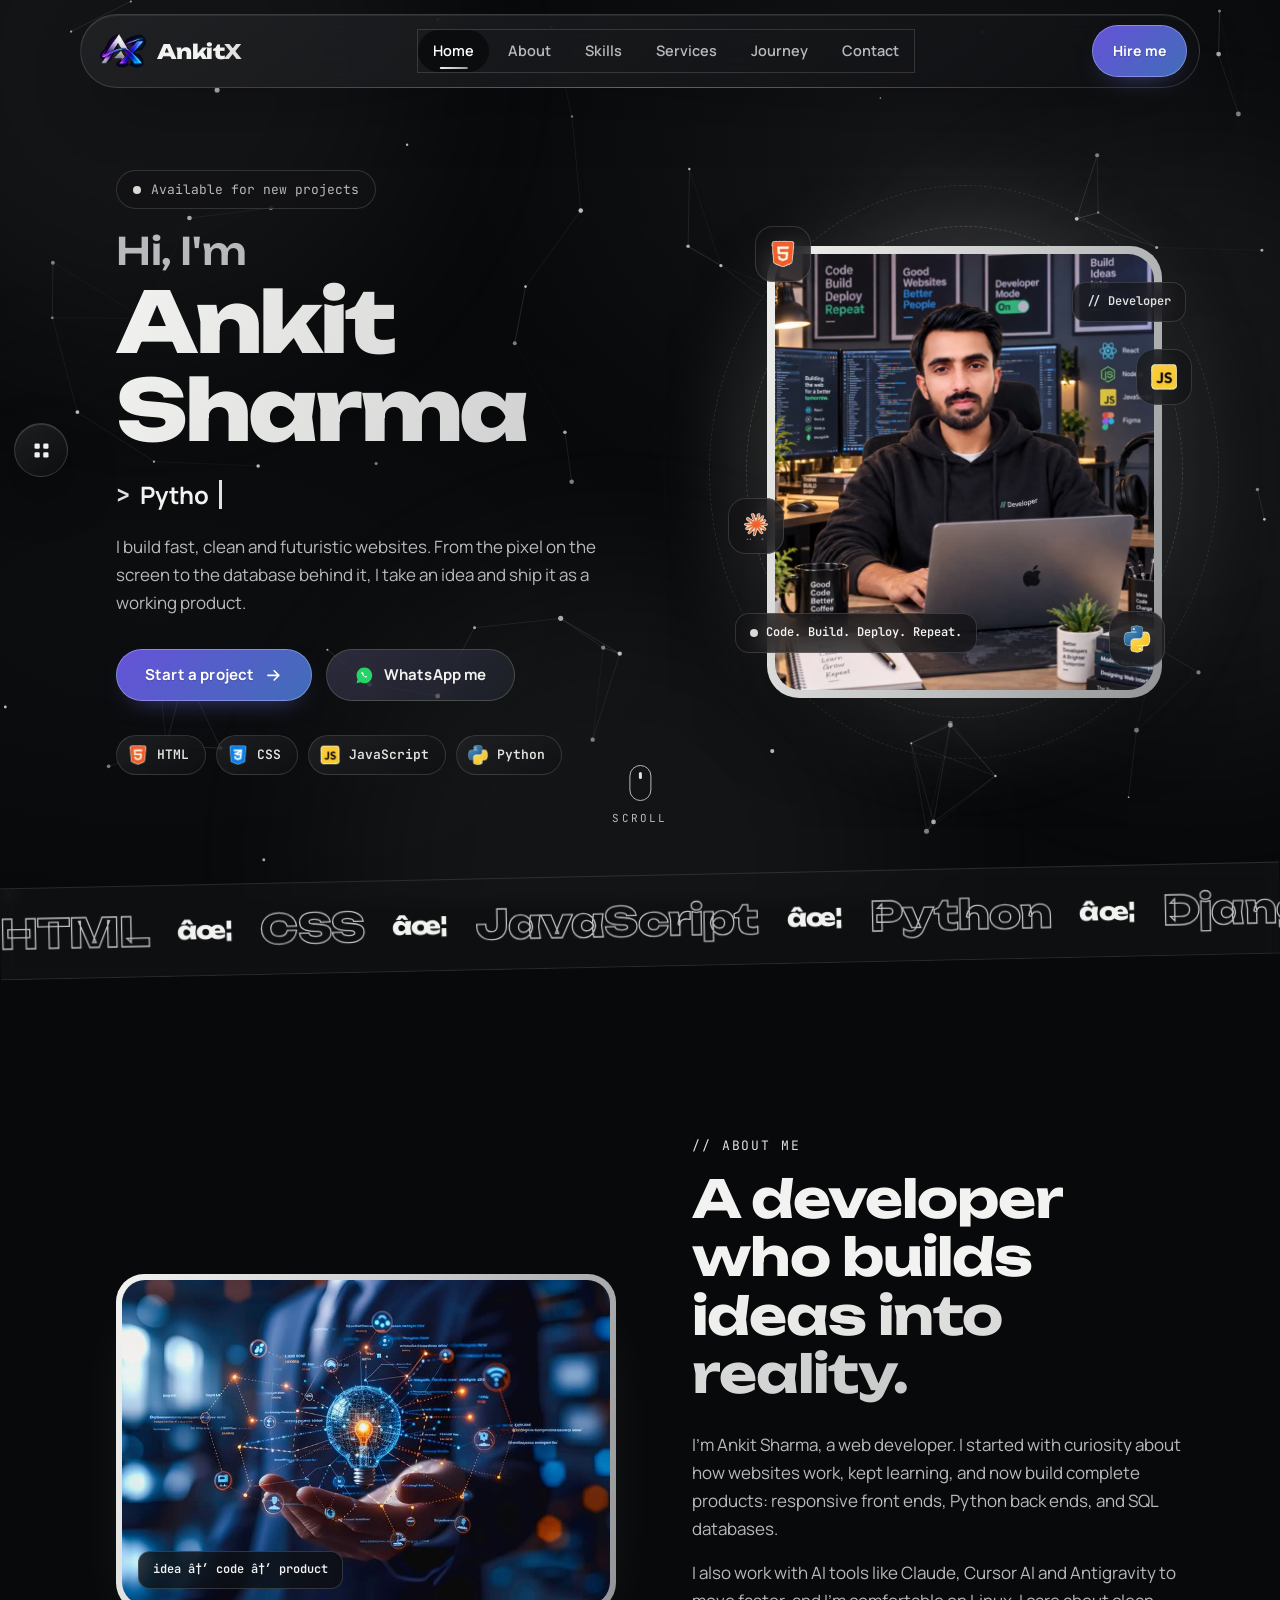
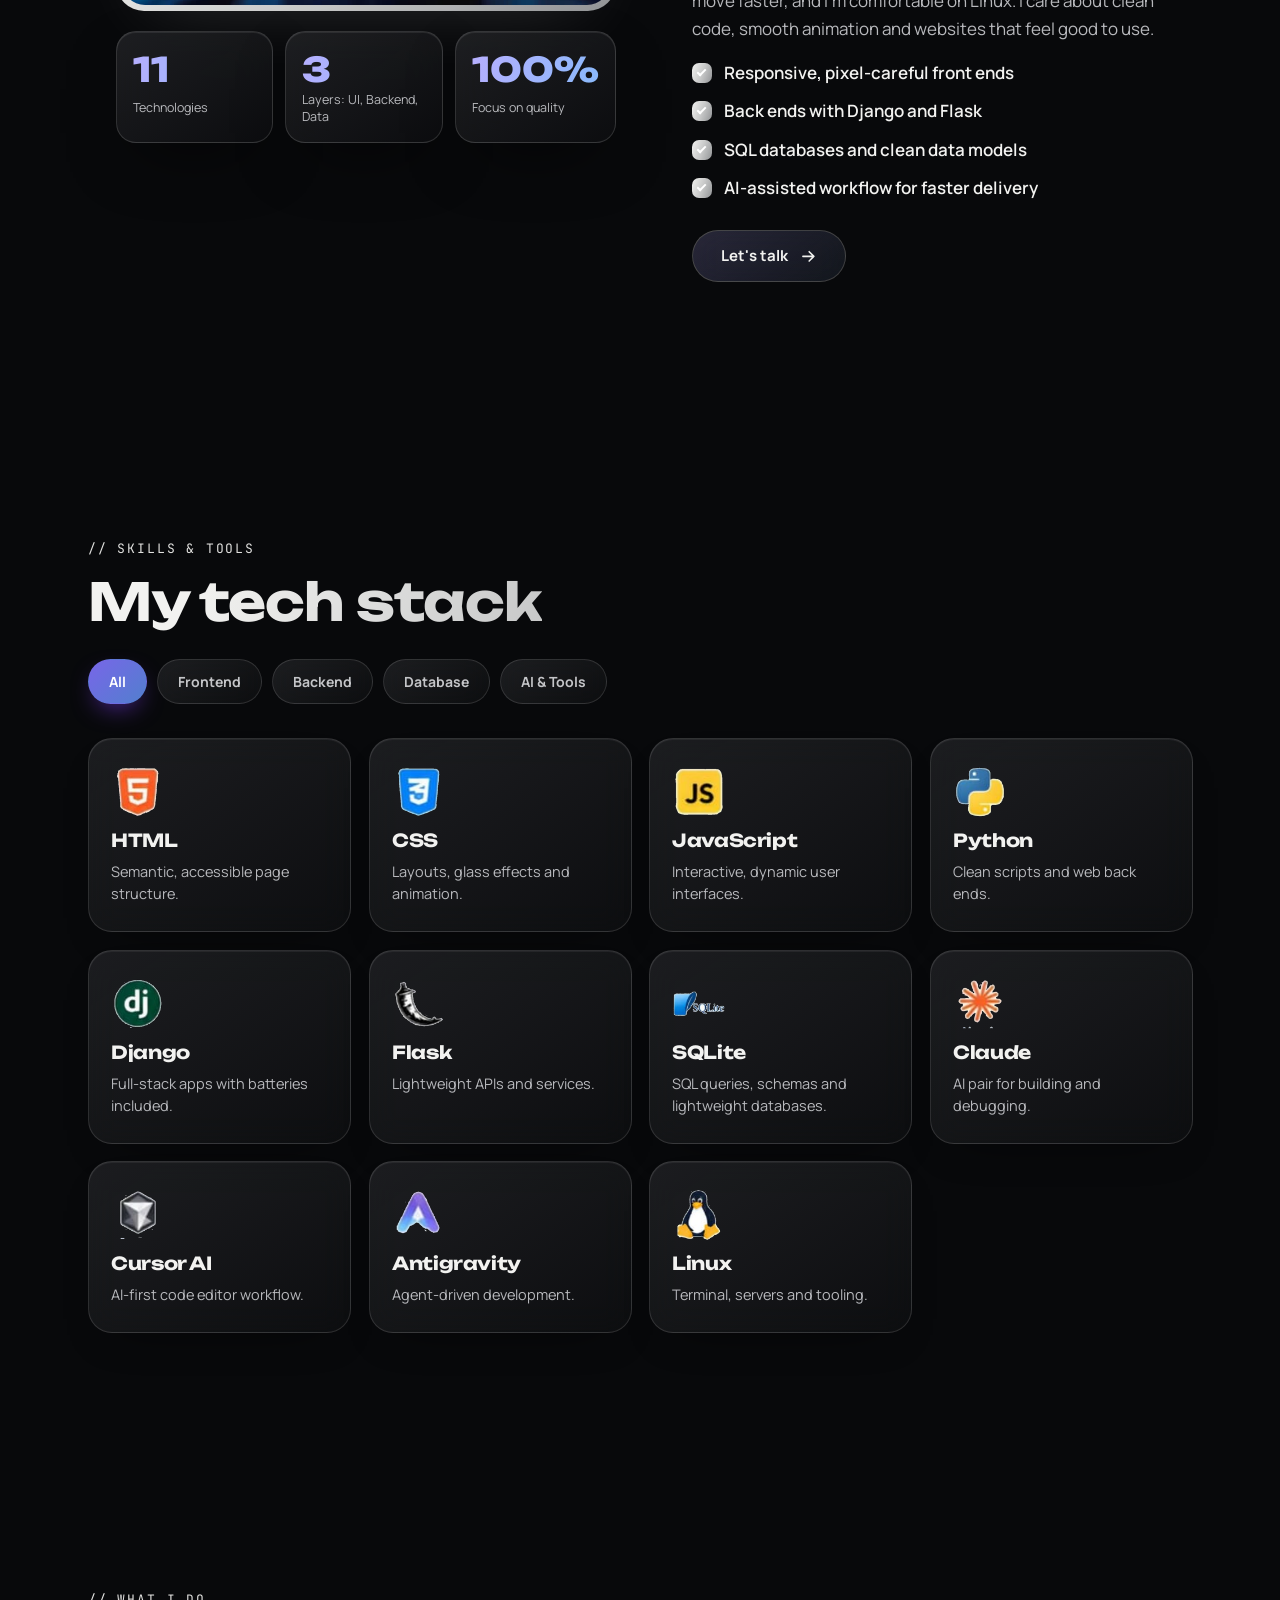
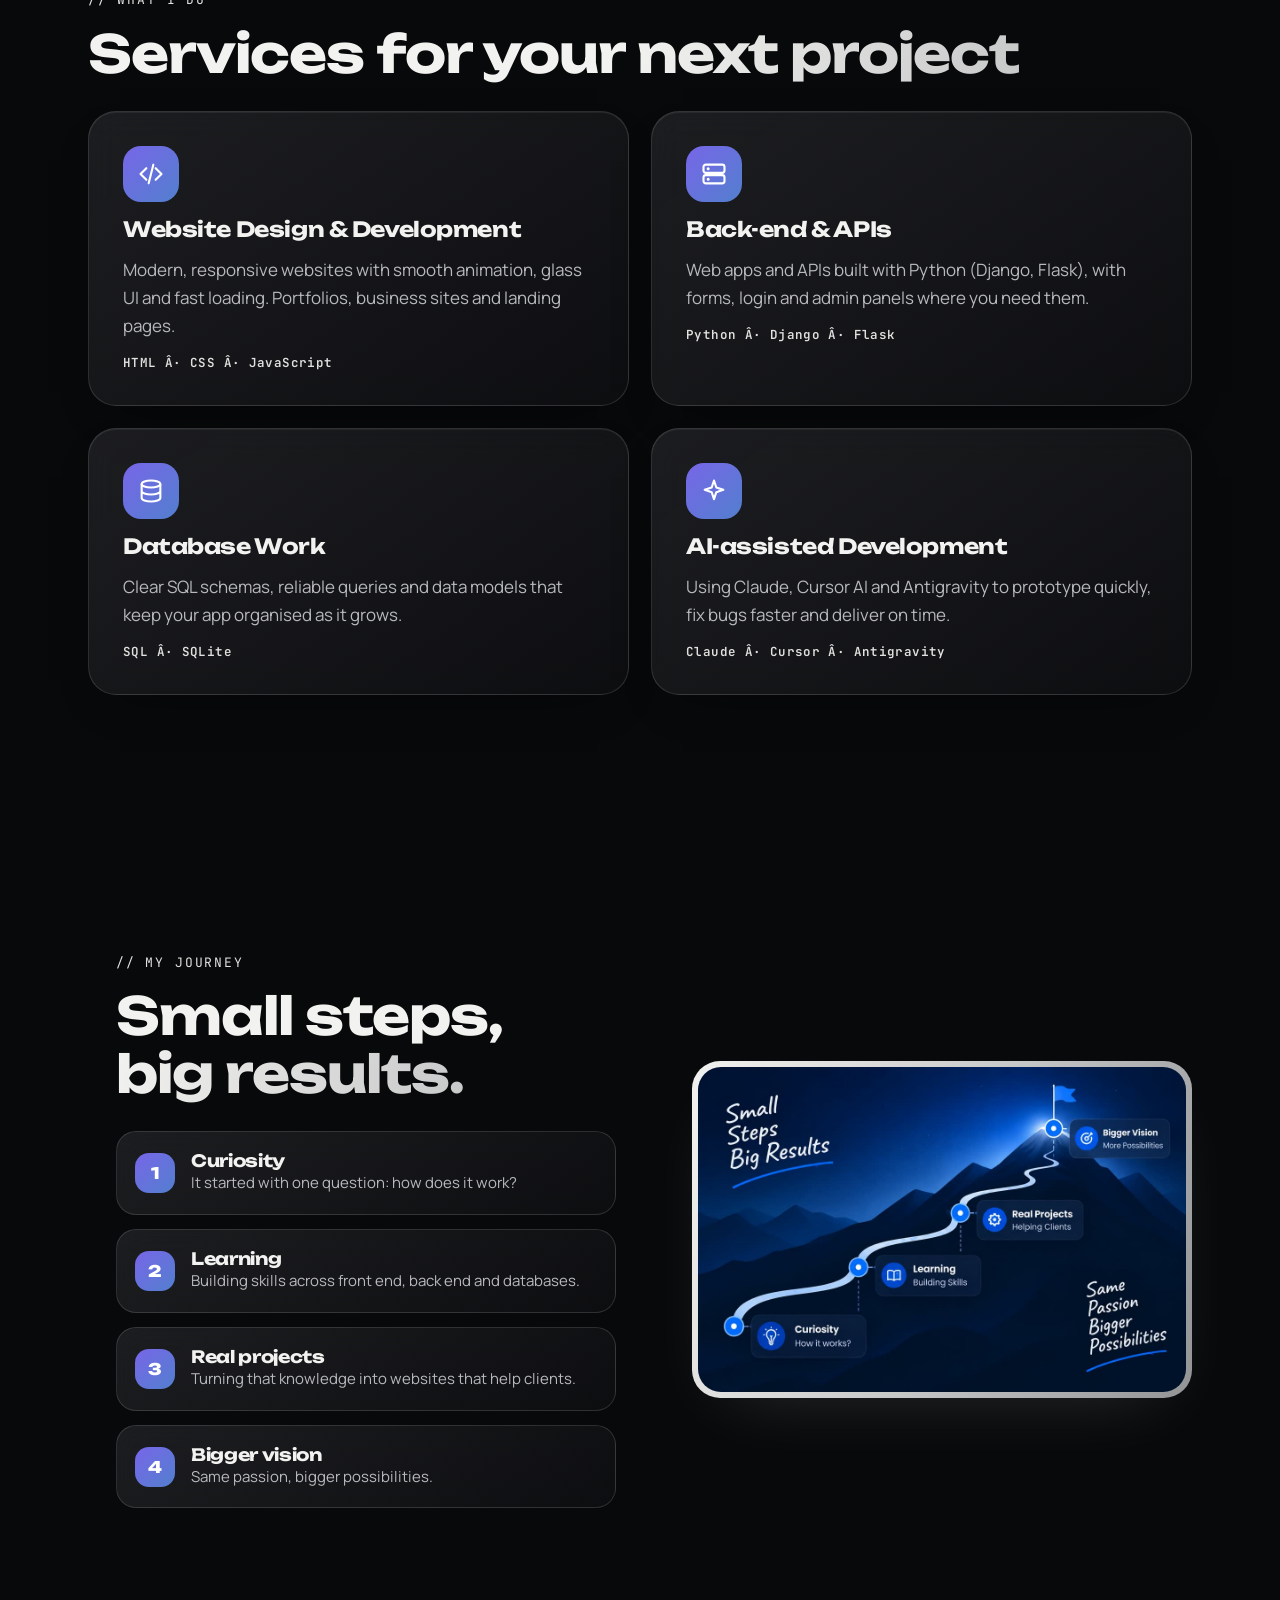
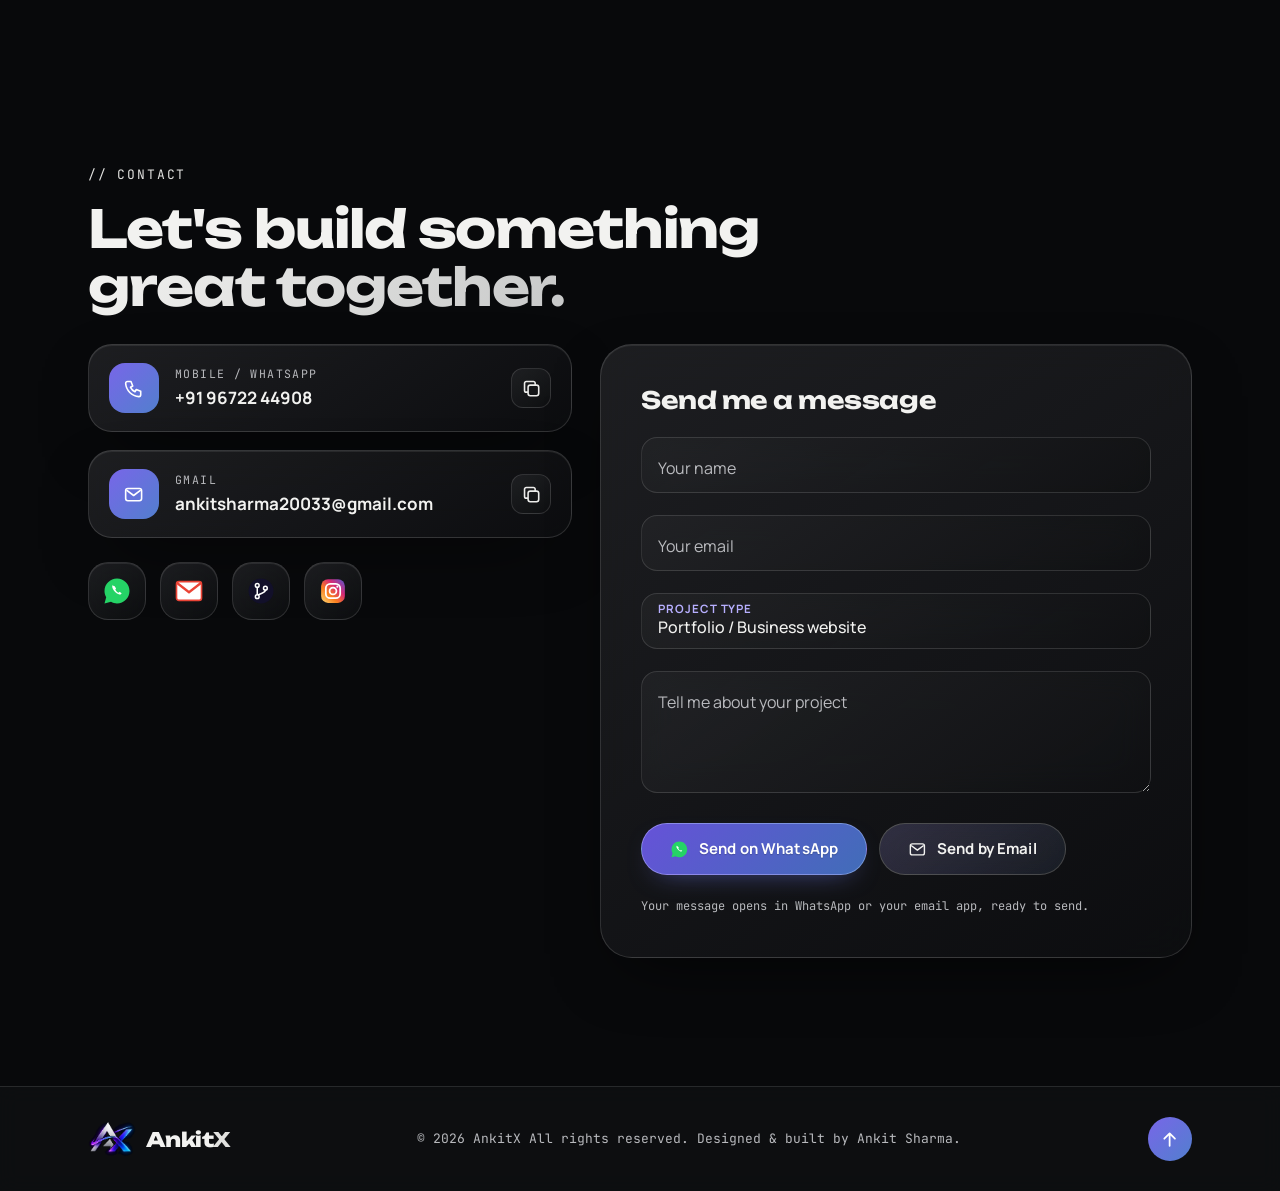
==== index.html @ 0c590779 "Add files via upload" ====
<!DOCTYPE html>
<html lang="en">
<head>
<meta charset="UTF-8">
<meta name="viewport" content="width=device-width, initial-scale=1">
<title>AnkitX</title>
<meta name="description" content="AnkitX is the portfolio of Ankit Sharma, a web developer working with HTML, CSS, JavaScript, Python, Django, Flask and SQL.">
<meta name="theme-color" content="#08090b">
<link rel="icon" type="image/png" href="assets/favicon.png">
<link rel="apple-touch-icon" href="assets/favicon.png">
<link rel="preconnect" href="https://fonts.googleapis.com">
<link rel="preconnect" href="https://fonts.gstatic.com" crossorigin>
<link href="https://fonts.googleapis.com/css2?family=Unbounded:wght@500;700;800&family=Manrope:wght@400;500;600;700&family=JetBrains+Mono:wght@400;600&display=swap" rel="stylesheet">
<link rel="stylesheet" href="style.css">
</head>
<body>

<div class="page-loader" id="pageLoader" role="status" aria-live="polite" aria-label="Loading AnkitX portfolio">
  <span class="loader-mark">AX</span>
  <span class="loader-spinner" aria-hidden="true"></span>
  <span class="loader-label mono">Preparing your experience</span>
</div>

<!-- ============ ICON SPRITE (all icons are local, no internet needed) ============ -->
<svg width="0" height="0" style="position:absolute" aria-hidden="true">
  <defs>
    <linearGradient id="gFlask" x1="0" y1="0" x2="1" y2="1"><stop offset="0" stop-color="#7c3aed"/><stop offset="1" stop-color="#00e0ff"/></linearGradient>
    <linearGradient id="gAnti" x1="0" y1="1" x2="1" y2="0"><stop offset="0" stop-color="#4285f4"/><stop offset=".5" stop-color="#a855f7"/><stop offset="1" stop-color="#ff2bd6"/></linearGradient>
    <linearGradient id="gInsta" x1="0" y1="1" x2="1" y2="0"><stop offset="0" stop-color="#feda75"/><stop offset=".35" stop-color="#fa7e1e"/><stop offset=".65" stop-color="#d62976"/><stop offset="1" stop-color="#4f5bd5"/></linearGradient>
  </defs>

  <symbol id="i-html" viewBox="0 0 48 48"><image href="assets/icons/html.png" width="48" height="48" preserveAspectRatio="xMidYMid meet"/></symbol>
  <symbol id="i-css" viewBox="0 0 48 48"><image href="assets/icons/css.png" width="48" height="48" preserveAspectRatio="xMidYMid meet"/></symbol>
  <symbol id="i-js" viewBox="0 0 48 48"><image href="assets/icons/js.png" width="48" height="48" preserveAspectRatio="xMidYMid meet"/></symbol>
  <symbol id="i-python" viewBox="0 0 48 48"><image href="assets/icons/python.png" width="48" height="48" preserveAspectRatio="xMidYMid meet"/></symbol>
  <symbol id="i-django" viewBox="0 0 48 48"><image href="assets/icons/django.png" width="48" height="48" preserveAspectRatio="xMidYMid meet"/></symbol>
  <symbol id="i-flask" viewBox="0 0 48 48"><image href="assets/icons/flask.png" width="48" height="48" preserveAspectRatio="xMidYMid meet"/></symbol>
  <symbol id="i-sql" viewBox="0 0 48 48"><image href="assets/icons/sqlite.png" width="48" height="48" preserveAspectRatio="xMidYMid meet"/></symbol>
  <symbol id="i-claude" viewBox="0 0 48 48"><image href="assets/icons/claude.png" width="48" height="48" preserveAspectRatio="xMidYMid meet"/></symbol>
  <symbol id="i-cursor" viewBox="0 0 48 48"><image href="assets/icons/cursor.png" width="48" height="48" preserveAspectRatio="xMidYMid meet"/></symbol>
  <symbol id="i-antigravity" viewBox="0 0 48 48"><image href="assets/icons/antigravity.png" width="48" height="48" preserveAspectRatio="xMidYMid meet"/></symbol>
  <symbol id="i-linux" viewBox="0 0 48 48"><image href="assets/icons/linux.png" width="48" height="48" preserveAspectRatio="xMidYMid meet"/></symbol>

  <symbol id="s-whatsapp" viewBox="0 0 48 48"><path d="M24 4C12.900 4 4 12.900 4 24c0 3.600 1 7 2.700 9.900L4 44l10.400-2.700C17.200 43 20.500 44 24 44c11.100 0 20-8.900 20-20S35.100 4 24 4z" fill="#25d366"/><path d="M17.500 14c-1.200 1.200-1.800 3.200 0 6.600 2 3.600 5.500 7.200 9.300 8.700 2.400.9 4-.1 4.600-1.700l-3.300-2.200-1.600 1.200c-2.200-.9-4.300-3-5.200-5.100l1.200-1.600-2.200-3.400c-.8-.8-1.900-1.100-2.800-.5z" fill="#fff"/></symbol>
  <symbol id="s-gmail" viewBox="0 0 48 48"><rect x="4" y="9" width="40" height="30" rx="4" fill="#fff" stroke="#ea4335" stroke-width="2.600"/><path d="M6 12l18 14 18-14" fill="none" stroke="#ea4335" stroke-width="3.600" stroke-linejoin="round" stroke-linecap="round"/></symbol>
  <symbol id="s-github" viewBox="0 0 48 48"><circle cx="24" cy="24" r="20" fill="#12102a"/><circle cx="18" cy="15" r="3" fill="none" stroke="#fff" stroke-width="2.400"/><circle cx="18" cy="33" r="3" fill="none" stroke="#fff" stroke-width="2.400"/><circle cx="31" cy="19.500" r="3" fill="none" stroke="#fff" stroke-width="2.400"/><path d="M18 18v12M31 22.500c0 5-6 4-12 8" fill="none" stroke="#fff" stroke-width="2.400"/></symbol>
  <symbol id="s-instagram" viewBox="0 0 48 48"><rect x="5" y="5" width="38" height="38" rx="11" fill="url(#gInsta)"/><rect x="12.500" y="12.500" width="23" height="23" rx="7" fill="none" stroke="#fff" stroke-width="2.800"/><circle cx="24" cy="24" r="5.500" fill="none" stroke="#fff" stroke-width="2.800"/><circle cx="31" cy="17" r="1.700" fill="#fff"/></symbol>

  <symbol id="u-arrow" viewBox="0 0 24 24"><path d="M5 12h14M13 6l6 6-6 6" fill="none" stroke="currentColor" stroke-width="2" stroke-linecap="round" stroke-linejoin="round"/></symbol>
  <symbol id="u-phone" viewBox="0 0 24 24"><path d="M5 4h4l2 5-2.500 1.500a11 11 0 005 5L15 13l5 2v4a2 2 0 01-2 2A16 16 0 013 6a2 2 0 012-2z" fill="none" stroke="currentColor" stroke-width="1.800" stroke-linejoin="round"/></symbol>
  <symbol id="u-mail" viewBox="0 0 24 24"><rect x="3" y="5" width="18" height="14" rx="2.500" fill="none" stroke="currentColor" stroke-width="1.800"/><path d="M4 7l8 6 8-6" fill="none" stroke="currentColor" stroke-width="1.800" stroke-linejoin="round"/></symbol>
  <symbol id="u-copy" viewBox="0 0 24 24"><rect x="8" y="8" width="12" height="12" rx="2.500" fill="none" stroke="currentColor" stroke-width="1.800"/><path d="M16 8V6a2 2 0 00-2-2H6a2 2 0 00-2 2v8a2 2 0 002 2h2" fill="none" stroke="currentColor" stroke-width="1.800"/></symbol>
  <symbol id="u-code" viewBox="0 0 24 24"><path d="M8 7l-5 5 5 5M16 7l5 5-5 5M14 4l-4 16" fill="none" stroke="currentColor" stroke-width="1.800" stroke-linecap="round" stroke-linejoin="round"/></symbol>
  <symbol id="u-server" viewBox="0 0 24 24"><rect x="3" y="4" width="18" height="7" rx="2" fill="none" stroke="currentColor" stroke-width="1.800"/><rect x="3" y="13" width="18" height="7" rx="2" fill="none" stroke="currentColor" stroke-width="1.800"/><path d="M7 7.500h.01M7 16.500h.01" stroke="currentColor" stroke-width="2.600" stroke-linecap="round"/></symbol>
  <symbol id="u-db" viewBox="0 0 24 24"><ellipse cx="12" cy="6" rx="8" ry="3" fill="none" stroke="currentColor" stroke-width="1.800"/><path d="M4 6v12c0 1.700 3.600 3 8 3s8-1.300 8-3V6M4 12c0 1.700 3.600 3 8 3s8-1.300 8-3" fill="none" stroke="currentColor" stroke-width="1.800"/></symbol>
  <symbol id="u-spark" viewBox="0 0 24 24"><path d="M12 3l2 6 6 2-6 2-2 6-2-6-6-2 6-2z" fill="none" stroke="currentColor" stroke-width="1.800" stroke-linejoin="round"/></symbol>
  <symbol id="u-pin" viewBox="0 0 24 24"><path d="M12 21s7-6 7-11a7 7 0 10-14 0c0 5 7 11 7 11z" fill="none" stroke="currentColor" stroke-width="1.800"/><circle cx="12" cy="10" r="2.500" fill="none" stroke="currentColor" stroke-width="1.800"/></symbol>
  <symbol id="u-apps" viewBox="0 0 24 24"><rect x="4" y="4" width="6" height="6" rx="1.5" fill="currentColor"/><rect x="14" y="4" width="6" height="6" rx="1.5" fill="currentColor"/><rect x="4" y="14" width="6" height="6" rx="1.5" fill="currentColor"/><rect x="14" y="14" width="6" height="6" rx="1.5" fill="currentColor"/></symbol>
  <symbol id="u-up" viewBox="0 0 24 24"><path d="M12 19V5M6 11l6-6 6 6" fill="none" stroke="currentColor" stroke-width="2" stroke-linecap="round" stroke-linejoin="round"/></symbol>
</svg>

<!-- ============ BACKGROUND + CURSOR ============ -->
<canvas id="bg" aria-hidden="true"></canvas>
<div class="aurora" aria-hidden="true"><i></i><i></i><i></i></div>
<canvas id="trail" aria-hidden="true"></canvas>
<div class="cursor-dot" id="cDot"></div>
<div class="cursor-ring" id="cRing"><span id="cLabel"></span></div>
<div class="progress" id="progress"></div>

<!-- ============ NAVBAR (glass) ============ -->
<header class="nav-wrap">
  <nav class="nav glass" id="nav">
    <a href="#home" class="logo" data-cursor="Home">
      <span class="logo-mark"><img src="assets/ankitx-logo.png" alt=""></span>
      <span class="logo-text">Ankit<b>X</b></span>
    </a>
    <ul class="nav-links" id="navLinks">
      <li><a href="#home" data-scramble>Home</a></li>
      <li><a href="#about" data-scramble>About</a></li>
      <li><a href="#skills" data-scramble>Skills</a></li>
      <li><a href="#services" data-scramble>Services</a></li>
      <li><a href="#journey" data-scramble>Journey</a></li>
      <li><a href="#contact" data-scramble>Contact</a></li>
    </ul>
    <div class="nav-actions">
      <a href="#contact" class="btn btn-small btn-primary nav-cta"><span>Hire me</span></a>
      <button class="burger" id="burger" aria-label="Open menu"><i></i><i></i></button>
    </div>
  </nav>
</header>

<!-- ============ SOCIAL DOCK ============ -->
<aside class="dock" aria-label="Social links">
  <button class="dock-trigger" id="dockTrigger" type="button" aria-label="Open social links" aria-expanded="false" aria-controls="dockLinks" data-cursor="Social links"><svg class="ico"><use href="#u-apps"/></svg></button>
  <nav class="dock-links" id="dockLinks" aria-label="Social profiles">
    <a href="https://wa.me/919672244908" target="_blank" rel="noopener" aria-label="WhatsApp" data-cursor="WhatsApp"><svg class="ico"><use href="#s-whatsapp"/></svg></a>
    <a href="mailto:ankitsharma20033@gmail.com" aria-label="Gmail" data-cursor="Gmail"><svg class="ico"><use href="#s-gmail"/></svg></a>
    <a href="https://github.com/ankitsharma20033-code" target="_blank" rel="noopener" aria-label="GitHub" data-cursor="GitHub"><svg class="ico"><use href="#s-github"/></svg></a>
    <a href="https://www.instagram.com/theankitsharma1/" target="_blank" rel="noopener" aria-label="Instagram" data-cursor="Instagram"><svg class="ico"><use href="#s-instagram"/></svg></a>
  </nav>
  <span class="dock-line"></span>
</aside>

<main>
<!-- ============ HERO ============ -->
<section class="hero" id="home">
  <div class="wrap hero-grid">
    <div class="hero-copy">
      <p class="eyebrow mono reveal"><i class="pulse"></i> Available for new projects</p>
      <h1 class="hero-title reveal">
        <span class="line">Hi, I'm</span>
        <span class="line grad" data-glitch="Ankit Sharma">Ankit Sharma</span>
      </h1>
      <p class="hero-role reveal"><span class="mono">&gt;</span> <span id="typed"></span><span class="caret"></span></p>
      <p class="hero-text reveal">I build fast, clean and futuristic websites. From the pixel on the screen to the database behind it, I take an idea and ship it as a working product.</p>
      <div class="hero-cta reveal">
        <a href="#contact" class="btn btn-primary"><span>Start a project</span><svg class="ico"><use href="#u-arrow"/></svg></a>
        <a href="https://wa.me/919672244908" target="_blank" rel="noopener" class="btn btn-ghost"><svg class="ico"><use href="#s-whatsapp"/></svg><span>WhatsApp me</span></a>
      </div>
      <ul class="hero-tags reveal">
        <li><svg class="ico"><use href="#i-html"/></svg>HTML</li>
        <li><svg class="ico"><use href="#i-css"/></svg>CSS</li>
        <li><svg class="ico"><use href="#i-js"/></svg>JavaScript</li>
        <li><svg class="ico"><use href="#i-python"/></svg>Python</li>
      </ul>
    </div>

    <div class="hero-visual reveal">
      <div class="orbit orbit-1"></div>
      <div class="orbit orbit-2"></div>
      <div class="photo-card" data-tilt>
        <div class="photo-glow"></div>
        <img src="assets/ankit.jpg" alt="Ankit Sharma at his developer desk" width="800" height="905">
        <div class="photo-chip chip-a mono"><i class="pulse"></i> Code. Build. Deploy. Repeat.</div>
        <div class="photo-chip chip-b mono">// Developer</div>
      </div>
      <div class="float f1"><svg class="ico"><use href="#i-html"/></svg></div>
      <div class="float f2"><svg class="ico"><use href="#i-js"/></svg></div>
      <div class="float f3"><svg class="ico"><use href="#i-python"/></svg></div>
      <div class="float f4"><svg class="ico"><use href="#i-claude"/></svg></div>
    </div>
  </div>
  <a href="#about" class="scroll-hint mono" data-cursor="Scroll"><span></span>scroll</a>
</section>

<!-- ============ MARQUEE ============ -->
<div class="marquee" aria-hidden="true">
  <div class="marquee-track">
    <span>HTML</span><i>âœ¦</i><span>CSS</span><i>âœ¦</i><span>JavaScript</span><i>âœ¦</i><span>Python</span><i>âœ¦</i><span>Django</span><i>âœ¦</i><span>Flask</span><i>âœ¦</i><span>SQLite</span><i>âœ¦</i><span>Claude</span><i>âœ¦</i><span>Cursor AI</span><i>âœ¦</i><span>Antigravity</span><i>âœ¦</i><span>Linux</span><i>âœ¦</i>
    <span>HTML</span><i>âœ¦</i><span>CSS</span><i>âœ¦</i><span>JavaScript</span><i>âœ¦</i><span>Python</span><i>âœ¦</i><span>Django</span><i>âœ¦</i><span>Flask</span><i>âœ¦</i><span>SQLite</span><i>âœ¦</i><span>Claude</span><i>âœ¦</i><span>Cursor AI</span><i>âœ¦</i><span>Antigravity</span><i>âœ¦</i><span>Linux</span><i>âœ¦</i>
  </div>
</div>

<!-- ============ ABOUT ============ -->
<section class="section" id="about">
  <div class="wrap about-grid">
    <div class="about-media reveal">
      <div class="media-card" data-tilt>
        <img src="assets/bulb.jpg" alt="Glowing light bulb connected to a network of icons" loading="lazy" width="900" height="600">
        <div class="media-overlay mono">idea â†’ code â†’ product</div>
      </div>
      <div class="stat-row">
        <div class="stat glass"><b data-count="11">0</b><span>Technologies</span></div>
        <div class="stat glass"><b data-count="3">0</b><span>Layers: UI, Backend, Data</span></div>
        <div class="stat glass"><b data-count="100" data-suffix="%">0</b><span>Focus on quality</span></div>
      </div>
    </div>
    <div class="about-copy">
      <p class="kicker mono reveal">// about me</p>
      <h2 class="h2 reveal">A developer who builds <span class="grad">ideas into reality.</span></h2>
      <p class="reveal">I'm Ankit Sharma, a web developer. I started with curiosity about how websites work, kept learning, and now build complete products: responsive front ends, Python back ends, and SQL databases.</p>
      <p class="reveal">I also work with AI tools like Claude, Cursor AI and Antigravity to move faster, and I'm comfortable on Linux. I care about clean code, smooth animation and websites that feel good to use.</p>
      <ul class="checks reveal">
        <li>Responsive, pixel-careful front ends</li>
        <li>Back ends with Django and Flask</li>
        <li>SQL databases and clean data models</li>
        <li>AI-assisted workflow for faster delivery</li>
      </ul>
      <div class="reveal"><a href="#contact" class="btn btn-ghost"><span>Let's talk</span><svg class="ico"><use href="#u-arrow"/></svg></a></div>
    </div>
  </div>
</section>

<!-- ============ SKILLS ============ -->
<section class="section" id="skills">
  <div class="wrap">
    <p class="kicker mono reveal">// skills &amp; tools</p>
    <h2 class="h2 reveal">My <span class="grad">tech stack</span></h2>
    <div class="tabs reveal" id="tabs" role="tablist">
      <button class="tab active" data-filter="all">All</button>
      <button class="tab" data-filter="front">Frontend</button>
      <button class="tab" data-filter="back">Backend</button>
      <button class="tab" data-filter="data">Database</button>
      <button class="tab" data-filter="tools">AI &amp; Tools</button>
    </div>
    <div class="skill-grid" id="skillGrid">
      <article class="skill" data-cat="front" data-tilt><svg class="ico big"><use href="#i-html"/></svg><h3>HTML</h3><p>Semantic, accessible page structure.</p></article>
      <article class="skill" data-cat="front" data-tilt><svg class="ico big"><use href="#i-css"/></svg><h3>CSS</h3><p>Layouts, glass effects and animation.</p></article>
      <article class="skill" data-cat="front" data-tilt><svg class="ico big"><use href="#i-js"/></svg><h3>JavaScript</h3><p>Interactive, dynamic user interfaces.</p></article>
      <article class="skill" data-cat="back" data-tilt><svg class="ico big"><use href="#i-python"/></svg><h3>Python</h3><p>Clean scripts and web back ends.</p></article>
      <article class="skill" data-cat="back" data-tilt><svg class="ico big"><use href="#i-django"/></svg><h3>Django</h3><p>Full-stack apps with batteries included.</p></article>
      <article class="skill" data-cat="back" data-tilt><svg class="ico big"><use href="#i-flask"/></svg><h3>Flask</h3><p>Lightweight APIs and services.</p></article>
      <article class="skill" data-cat="data" data-tilt><svg class="ico big"><use href="#i-sql"/></svg><h3>SQLite</h3><p>SQL queries, schemas and lightweight databases.</p></article>
      <article class="skill" data-cat="tools" data-tilt><svg class="ico big"><use href="#i-claude"/></svg><h3>Claude</h3><p>AI pair for building and debugging.</p></article>
      <article class="skill" data-cat="tools" data-tilt><svg class="ico big"><use href="#i-cursor"/></svg><h3>Cursor AI</h3><p>AI-first code editor workflow.</p></article>
      <article class="skill" data-cat="tools" data-tilt><svg class="ico big"><use href="#i-antigravity"/></svg><h3>Antigravity</h3><p>Agent-driven development.</p></article>
      <article class="skill" data-cat="tools" data-tilt><svg class="ico big"><use href="#i-linux"/></svg><h3>Linux</h3><p>Terminal, servers and tooling.</p></article>
    </div>
  </div>
</section>

<!-- ============ SERVICES ============ -->
<section class="section" id="services">
  <div class="wrap">
    <p class="kicker mono reveal">// what I do</p>
    <h2 class="h2 reveal">Services for your <span class="grad">next project</span></h2>
    <div class="service-grid">
      <article class="service glass reveal" data-tilt>
        <div class="service-ico"><svg class="ico"><use href="#u-code"/></svg></div>
        <h3>Website Design &amp; Development</h3>
        <p>Modern, responsive websites with smooth animation, glass UI and fast loading. Portfolios, business sites and landing pages.</p>
        <span class="service-link">HTML Â· CSS Â· JavaScript</span>
      </article>
      <article class="service glass reveal" data-tilt>
        <div class="service-ico"><svg class="ico"><use href="#u-server"/></svg></div>
        <h3>Back-end &amp; APIs</h3>
        <p>Web apps and APIs built with Python (Django, Flask), with forms, login and admin panels where you need them.</p>
        <span class="service-link">Python Â· Django Â· Flask</span>
      </article>
      <article class="service glass reveal" data-tilt>
        <div class="service-ico"><svg class="ico"><use href="#u-db"/></svg></div>
        <h3>Database Work</h3>
        <p>Clear SQL schemas, reliable queries and data models that keep your app organised as it grows.</p>
        <span class="service-link">SQL Â· SQLite</span>
      </article>
      <article class="service glass reveal" data-tilt>
        <div class="service-ico"><svg class="ico"><use href="#u-spark"/></svg></div>
        <h3>AI-assisted Development</h3>
        <p>Using Claude, Cursor AI and Antigravity to prototype quickly, fix bugs faster and deliver on time.</p>
        <span class="service-link">Claude Â· Cursor Â· Antigravity</span>
      </article>
    </div>
  </div>
</section>

<!-- ============ JOURNEY ============ -->
<section class="section" id="journey">
  <div class="wrap journey-grid">
    <div class="journey-copy">
      <p class="kicker mono reveal">// my journey</p>
      <h2 class="h2 reveal">Small steps, <span class="grad">big results.</span></h2>
      <ol class="steps">
        <li class="reveal"><b>Curiosity</b><span>It started with one question: how does it work?</span></li>
        <li class="reveal"><b>Learning</b><span>Building skills across front end, back end and databases.</span></li>
        <li class="reveal"><b>Real projects</b><span>Turning that knowledge into websites that help clients.</span></li>
        <li class="reveal"><b>Bigger vision</b><span>Same passion, bigger possibilities.</span></li>
      </ol>
    </div>
    <div class="journey-media reveal">
      <div class="media-card" data-tilt><img src="assets/roadmap.jpg" alt="Roadmap: Curiosity, Learning, Real Projects, Bigger Vision" loading="lazy" width="1100" height="733"></div>
    </div>
  </div>
</section>

<!-- ============ CONTACT ============ -->
<section class="section" id="contact">
  <div class="wrap">
    <p class="kicker mono reveal">// contact</p>
    <h2 class="h2 reveal">Let's build something <span class="grad">great together.</span></h2>
    <div class="contact-grid">
      <div class="contact-info">
        <div class="info-card glass reveal" data-tilt>
          <div class="info-ico"><svg class="ico"><use href="#u-phone"/></svg></div>
          <div class="info-text"><span class="mono">Mobile / WhatsApp</span><a href="tel:+919672244908" id="phoneText">+91 96722 44908</a></div>
          <button class="copy" data-copy="+919672244908" aria-label="Copy phone number"><svg class="ico"><use href="#u-copy"/></svg></button>
        </div>
        <div class="info-card glass reveal" data-tilt>
          <div class="info-ico"><svg class="ico"><use href="#u-mail"/></svg></div>
          <div class="info-text"><span class="mono">Gmail</span><a href="mailto:ankitsharma20033@gmail.com">ankitsharma20033@gmail.com</a></div>
          <button class="copy" data-copy="ankitsharma20033@gmail.com" aria-label="Copy email"><svg class="ico"><use href="#u-copy"/></svg></button>
        </div>
        <div class="socials reveal">
          <a href="https://wa.me/919672244908" target="_blank" rel="noopener" class="social wa" aria-label="WhatsApp" data-cursor="WhatsApp"><svg class="ico"><use href="#s-whatsapp"/></svg></a>
          <a href="mailto:ankitsharma20033@gmail.com" class="social" aria-label="Gmail" data-cursor="Gmail"><svg class="ico"><use href="#s-gmail"/></svg></a>
          <a href="https://github.com/ankitsharma20033-code" target="_blank" rel="noopener" class="social" aria-label="GitHub" data-cursor="GitHub"><svg class="ico"><use href="#s-github"/></svg></a>
          <a href="https://www.instagram.com/theankitsharma1/" target="_blank" rel="noopener" class="social" aria-label="Instagram" data-cursor="Instagram"><svg class="ico"><use href="#s-instagram"/></svg></a>
        </div>
      </div>

      <form class="form glass reveal" id="contactForm" novalidate>
        <h3>Send me a message</h3>
        <div class="field">
          <input type="text" id="fName" name="name" placeholder=" " required autocomplete="name">
          <label for="fName">Your name</label><i class="field-line"></i>
          <small class="err" data-for="fName"></small>
        </div>
        <div class="field">
          <input type="email" id="fEmail" name="email" placeholder=" " required autocomplete="email">
          <label for="fEmail">Your email</label><i class="field-line"></i>
          <small class="err" data-for="fEmail"></small>
        </div>
        <div class="field">
          <select id="fType" name="type">
            <option>Portfolio / Business website</option>
            <option>Web app (Python)</option>
            <option>Database work</option>
            <option>Something else</option>
          </select>
          <label for="fType" class="static">Project type</label><i class="field-line"></i>
        </div>
        <div class="field">
          <textarea id="fMsg" name="message" rows="4" placeholder=" " required></textarea>
          <label for="fMsg">Tell me about your project</label><i class="field-line"></i>
          <small class="err" data-for="fMsg"></small>
        </div>
        <div class="form-actions">
          <button type="submit" class="btn btn-primary" data-via="wa"><svg class="ico"><use href="#s-whatsapp"/></svg><span>Send on WhatsApp</span></button>
          <button type="submit" class="btn btn-ghost" data-via="mail"><svg class="ico"><use href="#u-mail"/></svg><span>Send by Email</span></button>
        </div>
        <p class="form-note mono">Your message opens in WhatsApp or your email app, ready to send.</p>
      </form>
    </div>
  </div>
</section>
</main>

<footer class="footer">
  <div class="wrap footer-in">
    <div class="logo"><span class="logo-mark"><img src="assets/ankitx-logo.png" alt=""></span><span class="logo-text">Ankit<b>X</b></span></div>
    <p class="mono">© <span id="year"></span> AnkitX All rights reserved. Designed &amp; built by Ankit Sharma.</p>
    <a href="#home" class="to-top" aria-label="Back to top" data-cursor="Top"><svg class="ico"><use href="#u-up"/></svg></a>
  </div>
</footer>

<div class="toast" id="toast" role="status" aria-live="polite"></div>

<script src="https://cdn.jsdelivr.net/npm/gsap@3.12.5/dist/gsap.min.js"></script>
<script src="script.js"></script>
</body>
</html>
---- style.css ----
/* =====================================================
   AnkitX Portfolio - Ankit Sharma
   Dark monochrome theme
   ===================================================== */
:root {
  --bg: #08090b;
  --bg-2: #101113;
  --ink: #f2f2f0;
  --muted: #a0a1a3;
  --line: rgba(255, 255, 255, .11);
  --purple: #e1e1df;
  --violet: #b9b9b7;
  --pink: #f2f2f0;
  --neon: #f2f2f0;
  --grad: linear-gradient(110deg, #f2f2f0 0%, #c7c8c8 52%, #929496 100%);
  --glass: rgba(18, 19, 21, .72);
  --glass-line: rgba(255, 255, 255, .14);
  --shadow: 0 24px 70px -28px rgba(0, 0, 0, .82);
  --glow: 0 0 0 1px rgba(255, 255, 255, .18), 0 16px 44px -18px rgba(120, 102, 232, .24);
  --f-display: "Unbounded", "Segoe UI", system-ui, sans-serif;
  --f-body: "Manrope", "Segoe UI", system-ui, sans-serif;
  --f-mono: "JetBrains Mono", ui-monospace, Menlo, Consolas, monospace;
  --gutter: clamp(18px, 5vw, 48px);
  color-scheme: dark;
}

*, *::before, *::after { box-sizing: border-box; }
html { overflow-x: clip; scroll-behavior: auto; -webkit-text-size-adjust: 100%; }
body {
  margin: 0; background: var(--bg); color: var(--ink);
  font-family: var(--f-body); font-size: 17px; line-height: 1.65;
  overflow-x: clip; -webkit-font-smoothing: antialiased;
}
img { max-width: 100%; height: auto; display: block; }
a { color: inherit; text-decoration: none; }
button { font: inherit; color: inherit; background: none; border: 0; cursor: pointer; }
ul, ol { margin: 0; padding: 0; list-style: none; }
h1, h2, h3, p { margin: 0; }
::selection { background: var(--purple); color: #fff; }
:focus-visible { outline: 2px solid var(--purple); outline-offset: 3px; border-radius: 6px; }
.mono { font-family: var(--f-mono); }
.ico { width: 1.25em; height: 1.25em; flex: none; }
.ico.big { width: 54px; height: 54px; }
.grad { background: var(--grad); background-size: 200% 100%; -webkit-background-clip: text; background-clip: text; color: transparent; animation: gradMove 6s linear infinite; }
@keyframes gradMove { to { background-position: 200% 0; } }

/* ---------- custom scrollbar ---------- */
::-webkit-scrollbar { width: 10px; }
::-webkit-scrollbar-track { background: var(--bg-2); }
::-webkit-scrollbar-thumb { background: linear-gradient(var(--purple), var(--neon)); border-radius: 10px; }

/* ---------- layout ---------- */
.wrap { width: min(1200px, 100%); margin-inline: auto; padding-inline: var(--gutter); }
.section { padding-block: clamp(70px, 10vw, 130px); position: relative; }
.kicker { color: var(--purple); font-size: 13px; letter-spacing: .14em; text-transform: uppercase; margin-bottom: 14px; }
.h2 { font-family: var(--f-display); font-weight: 700; font-size: clamp(28px, 4.4vw, 52px); line-height: 1.12; letter-spacing: -.02em; text-wrap: balance; margin-bottom: 28px; }

/* ---------- background layers ---------- */
#bg { position: fixed; inset: 0; width: 100%; height: 100%; z-index: -3; pointer-events: none; }
.aurora { position: fixed; inset: 0; z-index: -2; pointer-events: none; overflow: hidden; }
.aurora i { position: absolute; width: 46vmax; height: 46vmax; border-radius: 50%; filter: blur(90px); opacity: .32; animation: drift 22s ease-in-out infinite alternate; }
.aurora i:nth-child(1) { background: #a78bfa; top: -18vmax; left: -12vmax; }
.aurora i:nth-child(2) { background: #67e8f9; right: -16vmax; top: 18vh; animation-delay: -7s; }
.aurora i:nth-child(3) { background: #f9a8d4; bottom: -20vmax; left: 25vw; animation-delay: -13s; }
@keyframes drift { to { transform: translate(8vmax, 6vmax) scale(1.15); } }
#trail { position: fixed; inset: 0; width: 100%; height: 100%; z-index: 2400; pointer-events: none; }

.progress { position: fixed; left: 0; top: 0; height: 3px; width: 100%; transform-origin: 0 50%; transform: scaleX(0); background: var(--grad); z-index: 1100; box-shadow: 0 0 12px var(--neon); }

/* ---------- cursor ---------- */
.cursor-dot, .cursor-ring { position: fixed; left: 0; top: 0; pointer-events: none; z-index: 2500; opacity: 0; will-change: transform; }
.cursor-dot { width: 8px; height: 8px; border-radius: 50%; background: var(--purple); box-shadow: 0 0 14px var(--neon), 0 0 4px var(--purple); }
.cursor-ring { width: 40px; height: 40px; border-radius: 50%; border: 1.5px solid rgba(124, 58, 237, .6); display: grid; place-items: center; transition: width .22s ease, height .22s ease, background .22s ease, border-color .22s ease; mix-blend-mode: normal; }
.cursor-ring span { font: 600 10px var(--f-mono); letter-spacing: .06em; text-transform: uppercase; color: #fff; opacity: 0; transition: opacity .2s; }
.cursor-ring.hover { width: 78px; height: 78px; background: rgba(18, 19, 22, .88); border-color: rgba(255, 255, 255, .3); backdrop-filter: blur(8px); -webkit-backdrop-filter: blur(8px); }
.cursor-ring.hover.no-label { width: 56px; height: 56px; background: rgba(18, 19, 22, .78); border-color: rgba(255, 255, 255, .55); }
.cursor-ring.hover span { opacity: 1; }
.cursor-ring.down { transform: scale(.8); }
body.has-cursor, body.has-cursor a, body.has-cursor button, body.has-cursor input, body.has-cursor textarea, body.has-cursor select { cursor: none; }
@media (hover: none), (pointer: coarse) { .cursor-dot, .cursor-ring, #trail { display: none; } }

/* ---------- buttons ---------- */
.btn { position: relative; display: inline-flex; align-items: center; justify-content: center; gap: 10px; padding: 15px 28px; border-radius: 999px; font-weight: 700; font-size: 15px; letter-spacing: .01em; overflow: hidden; isolation: isolate; transition: transform .25s cubic-bezier(.2, .8, .2, 1), box-shadow .3s, color .3s; will-change: transform; }
.btn::before { content: ""; position: absolute; inset: 0; z-index: -1; transition: transform .5s, opacity .3s; }
.btn::after { content: ""; position: absolute; z-index: 0; top: 0; left: -80%; width: 50%; height: 100%; background: linear-gradient(100deg, transparent, rgba(255, 255, 255, .7), transparent); transform: skewX(-20deg); transition: left .7s; pointer-events: none; }
.btn > * { position: relative; z-index: 1; }
.btn:hover::after { left: 130%; }
.btn-primary { color: #fff; box-shadow: 0 10px 30px -10px rgba(124, 58, 237, .7); }
.btn-primary::before { background: var(--grad); background-size: 200% 100%; animation: gradMove 5s linear infinite; }
.btn-primary:hover { box-shadow: var(--glow); }
.btn-ghost { color: var(--ink); border: 1.5px solid var(--line); background: rgba(255, 255, 255, .6); backdrop-filter: blur(8px); }
.btn-ghost:hover { border-color: var(--purple); color: var(--purple); box-shadow: 0 10px 30px -12px rgba(124, 58, 237, .5); }
.btn-small { padding: 10px 20px; font-size: 14px; }
.btn .ico { transition: transform .3s; }
.btn:hover .ico { transform: translateX(4px); }
.btn:active { transform: scale(.96); }

.icon-btn { width: 42px; height: 42px; border-radius: 50%; display: grid; place-items: center; border: 1px solid var(--line); background: rgba(255, 255, 255, .6); transition: .3s; }
.icon-btn:hover { color: var(--purple); border-color: var(--purple); box-shadow: var(--glow); transform: rotate(-8deg) scale(1.08); }
.icon-btn.off { color: var(--muted); }

/* ---------- glass ---------- */
.glass { background: var(--glass); backdrop-filter: blur(18px) saturate(1.7); -webkit-backdrop-filter: blur(18px) saturate(1.7); border: 1px solid var(--glass-line); box-shadow: var(--shadow); }

/* ---------- navbar ---------- */
.nav-wrap { position: fixed; top: 14px; left: 0; right: 0; z-index: 1000; display: flex; justify-content: center; padding-inline: var(--gutter); pointer-events: none; }
.nav { pointer-events: auto; width: min(1120px, 100%); display: flex; align-items: center; justify-content: space-between; gap: 16px; padding: 10px 12px 10px 18px; border-radius: 999px; transition: padding .3s, box-shadow .3s, background .3s; position: relative; }
.nav::after { content: ""; position: absolute; left: 12%; right: 12%; bottom: -1px; height: 1px; background: linear-gradient(90deg, transparent, var(--purple), var(--neon), transparent); opacity: .7; }
.nav.scrolled { background: rgba(255, 255, 255, .72); box-shadow: 0 14px 40px -14px rgba(90, 40, 200, .45); }
.logo { display: inline-flex; align-items: center; gap: 10px; font-family: var(--f-display); font-weight: 800; letter-spacing: -.03em; }
.logo-mark { width: 34px; height: 34px; border-radius: 11px; background: var(--grad); color: #fff; display: grid; place-items: center; box-shadow: 0 6px 18px -4px rgba(124, 58, 237, .7); transition: transform .5s cubic-bezier(.2, .8, .2, 1.4); }
.logo:hover .logo-mark { transform: rotate(180deg) scale(1.1); }
.logo-text { font-size: 20px; }
.logo-text b { color: var(--purple); text-shadow: 0 0 14px rgba(0, 217, 245, .7); }
.nav-links { display: flex; gap: 4px; }
.nav-links a { position: relative; display: block; padding: 9px 15px; font-weight: 600; font-size: 14.5px; border-radius: 999px; color: var(--muted); transition: color .25s, background .25s; font-family: var(--f-body); }
.nav-links a::after { content: ""; position: absolute; left: 50%; bottom: 3px; width: 0; height: 2px; border-radius: 2px; background: var(--grad); transform: translateX(-50%); transition: width .3s; }
.nav-links a:hover, .nav-links a.active { color: var(--ink); background: rgba(124, 58, 237, .08); }
.nav-links a:hover::after, .nav-links a.active::after { width: 40%; }
.nav-actions { display: flex; align-items: center; gap: 10px; }
.burger { display: none; width: 42px; height: 42px; border-radius: 50%; border: 1px solid var(--line); position: relative; background: rgba(255, 255, 255, .6); }
.burger i { position: absolute; left: 12px; right: 12px; height: 2px; background: var(--ink); border-radius: 2px; transition: .3s; }
.burger i:first-child { top: 16px; } .burger i:last-child { top: 24px; }
.burger.open i:first-child { top: 20px; transform: rotate(45deg); }
.burger.open i:last-child { top: 20px; transform: rotate(-45deg); }

/* ---------- social dock ---------- */
.dock { position: fixed; left: max(14px, env(safe-area-inset-left, 0px)); top: 50%; transform: translateY(-50%); z-index: 900; display: flex; flex-direction: column; align-items: center; gap: 10px; padding: 12px 8px; border-radius: 999px; background: var(--glass); backdrop-filter: blur(16px); border: 1px solid var(--glass-line); box-shadow: var(--shadow); }
.dock a { width: 38px; height: 38px; border-radius: 50%; display: grid; place-items: center; transition: transform .35s cubic-bezier(.2, .8, .2, 1.5), box-shadow .3s, background .3s; }
.dock a .ico { width: 24px; height: 24px; transition: transform .35s; }
.dock a:hover { transform: translateX(8px) scale(1.25); background: #fff; box-shadow: var(--glow); }
.dock-line { width: 1px; height: 36px; background: linear-gradient(var(--purple), transparent); }
.dock-trigger { display: none; }
.dock-links { display: flex; align-items: center; gap: 10px; }

/* ---------- reveal ---------- */
.js .reveal { opacity: 0; transform: translateY(34px); filter: blur(6px); transition: opacity .9s cubic-bezier(.2, .7, .2, 1), transform .9s cubic-bezier(.2, .7, .2, 1), filter .9s; transition-delay: var(--d, 0s); }
.js .reveal.in { opacity: 1; transform: none; filter: none; }

/* ---------- hero ---------- */
.hero { padding-top: clamp(120px, 16vw, 170px); padding-bottom: 60px; position: relative; }
.hero-grid { display: grid; grid-template-columns: 1.1fr .9fr; gap: clamp(30px, 5vw, 70px); align-items: center; padding-left: max(var(--gutter), 76px); }
.eyebrow { display: inline-flex; align-items: center; gap: 10px; font-size: 13px; color: var(--muted); padding: 8px 16px; border-radius: 999px; background: var(--glass); border: 1px solid var(--glass-line); backdrop-filter: blur(10px); margin-bottom: 22px; }
.pulse { width: 8px; height: 8px; border-radius: 50%; background: #19e68c; box-shadow: 0 0 0 0 rgba(25, 230, 140, .7); animation: pulse 1.8s infinite; display: inline-block; }
@keyframes pulse { 70% { box-shadow: 0 0 0 10px rgba(25, 230, 140, 0); } 100% { box-shadow: 0 0 0 0 rgba(25, 230, 140, 0); } }
.hero-title { font-family: var(--f-display); font-weight: 800; font-size: clamp(38px, 6.6vw, 84px); line-height: 1.04; letter-spacing: -.04em; display: grid; }
.hero-title .line:first-child { font-size: .45em; font-weight: 500; letter-spacing: -.01em; color: var(--muted); margin-bottom: .2em; }
.hero-role { margin-top: 22px; font-size: clamp(18px, 2.2vw, 24px); font-weight: 700; display: flex; gap: 10px; align-items: center; min-height: 1.6em; }
.hero-role .mono { color: var(--purple); }
.caret { width: 3px; height: 1.2em; background: var(--purple); animation: blink 1s steps(2) infinite; }
@keyframes blink { 50% { opacity: 0; } }
.hero-text { margin-top: 18px; max-width: 52ch; color: var(--muted); }
.hero-cta { margin-top: 32px; display: flex; flex-wrap: wrap; gap: 14px; }
.hero-tags { margin-top: 34px; display: flex; flex-wrap: wrap; gap: 10px; }
.hero-tags li { display: inline-flex; align-items: center; gap: 8px; padding: 8px 16px 8px 10px; font: 600 13px var(--f-mono); border-radius: 999px; border: 1px solid var(--line); background: rgba(255, 255, 255, .7); transition: .3s; }
.hero-tags li:hover { transform: translateY(-4px); border-color: var(--purple); box-shadow: var(--glow); }
.hero-tags .ico { width: 22px; height: 22px; }

.hero-visual { position: relative; display: grid; place-items: center; padding: 30px; }
.photo-card { position: relative; width: min(400px, 100%); border-radius: 32px; padding: 8px; background: var(--grad); box-shadow: var(--glow); transform-style: preserve-3d; transition: transform .2s; will-change: transform; }
.photo-card img { border-radius: 26px; aspect-ratio: 4 / 4.6; object-fit: cover; object-position: center top; width: 100%; }
.photo-glow { position: absolute; inset: -30px; z-index: -1; background: var(--grad); filter: blur(50px); opacity: .45; border-radius: 50%; animation: breathe 5s ease-in-out infinite alternate; }
@keyframes breathe { to { opacity: .7; transform: scale(1.06); } }
.photo-chip { position: absolute; padding: 9px 14px; border-radius: 14px; font-size: 12px; font-weight: 600; background: var(--glass); backdrop-filter: blur(14px); border: 1px solid var(--glass-line); box-shadow: var(--shadow); display: inline-flex; align-items: center; gap: 8px; transform: translateZ(50px); white-space: nowrap; }
.chip-a { left: -8%; bottom: 10%; animation: bob 5s ease-in-out infinite; }
.chip-b { right: -6%; top: 8%; color: var(--purple); animation: bob 6s ease-in-out -2s infinite; }
@keyframes bob { 50% { translate: 0 -10px; } }
.orbit { position: absolute; border-radius: 50%; border: 1.5px dashed rgba(124, 58, 237, .35); pointer-events: none; }
.orbit-1 { inset: 2%; animation: spin 40s linear infinite; }
.orbit-2 { inset: -6%; border-color: rgba(0, 217, 245, .5); animation: spin 60s linear infinite reverse; }
@keyframes spin { to { transform: rotate(360deg); } }
.float { position: absolute; width: 56px; height: 56px; border-radius: 18px; background: var(--glass); backdrop-filter: blur(12px); border: 1px solid var(--glass-line); box-shadow: var(--shadow); display: grid; place-items: center; animation: bob 5s ease-in-out infinite; transition: transform .3s, box-shadow .3s; }
.float:hover { transform: scale(1.2) rotate(8deg); box-shadow: var(--glow); }
.float .ico { width: 30px; height: 30px; }
.f1 { top: 2%; left: 4%; } .f2 { top: 26%; right: 0; animation-delay: -1.5s; } .f3 { bottom: 12%; right: 6%; animation-delay: -3s; } .f4 { bottom: 34%; left: -2%; animation-delay: -4s; }
.scroll-hint { position: absolute; left: 50%; bottom: 8px; transform: translateX(-50%); display: flex; flex-direction: column; align-items: center; gap: 8px; font-size: 11px; letter-spacing: .2em; text-transform: uppercase; color: var(--muted); }
.scroll-hint span { width: 22px; height: 36px; border: 1.5px solid var(--muted); border-radius: 14px; position: relative; }
.scroll-hint span::after { content: ""; position: absolute; top: 6px; left: 50%; width: 3px; height: 7px; border-radius: 3px; background: var(--purple); transform: translateX(-50%); animation: wheel 1.6s infinite; }
@keyframes wheel { 0% { opacity: 1; } 100% { opacity: 0; transform: translate(-50%, 14px); } }

/* ---------- marquee ---------- */
.marquee { overflow: hidden; border-block: 1px solid var(--line); background: rgba(255, 255, 255, .55); backdrop-filter: blur(6px); padding-block: 20px; transform: rotate(-1.2deg); margin-block: 40px; }
.marquee-track { display: flex; width: max-content; gap: 28px; align-items: center; animation: marquee 32s linear infinite; font: 800 clamp(22px, 3.4vw, 40px) var(--f-display); letter-spacing: -.02em; }
.marquee:hover .marquee-track { animation-play-state: paused; }
.marquee-track span { color: transparent; -webkit-text-stroke: 1.3px var(--purple); transition: .3s; }
.marquee-track span:hover { color: var(--purple); }
.marquee-track i { color: var(--neon); font-style: normal; font-size: .6em; text-shadow: 0 0 12px var(--neon); }
@keyframes marquee { to { transform: translateX(-50%); } }

/* ---------- about ---------- */
.about-grid, .journey-grid { display: grid; grid-template-columns: 1fr 1fr; gap: clamp(30px, 6vw, 80px); align-items: center; padding-left: max(var(--gutter), 76px); }
.about-copy p:not(.kicker) { color: var(--muted); margin-bottom: 16px; max-width: 58ch; }
.media-card { position: relative; border-radius: 28px; overflow: hidden; padding: 6px; background: var(--grad); box-shadow: var(--glow); transition: transform .2s; will-change: transform; }
.media-card img { border-radius: 23px; width: 100%; }
.media-overlay { position: absolute; left: 22px; bottom: 22px; padding: 8px 14px; border-radius: 12px; font-size: 12px; background: rgba(255, 255, 255, .8); backdrop-filter: blur(10px); color: var(--purple); font-weight: 600; }
.stat-row { margin-top: 20px; display: grid; grid-template-columns: repeat(3, 1fr); gap: 12px; }
.stat { border-radius: 20px; padding: 16px; display: grid; gap: 2px; transition: transform .3s, box-shadow .3s; }
.stat:hover { transform: translateY(-6px); box-shadow: var(--glow); }
.stat b { font: 800 clamp(24px, 3vw, 34px) var(--f-display); background: var(--grad); -webkit-background-clip: text; background-clip: text; color: transparent; }
.stat span { font-size: 12.5px; color: var(--muted); line-height: 1.35; }
.checks { display: grid; gap: 10px; margin: 8px 0 28px; }
.checks li { position: relative; padding-left: 32px; font-weight: 600; }
.checks li::before { content: ""; position: absolute; left: 0; top: 4px; width: 20px; height: 20px; border-radius: 7px; background: var(--grad); }
.checks li::after { content: ""; position: absolute; left: 7px; top: 8px; width: 5px; height: 9px; border: solid #fff; border-width: 0 2px 2px 0; transform: rotate(45deg); }

/* ---------- skills ---------- */
.tabs { display: flex; flex-wrap: wrap; gap: 10px; margin-bottom: 34px; }
.tab { padding: 10px 20px; border-radius: 999px; font-weight: 700; font-size: 14px; border: 1px solid var(--line); background: rgba(255, 255, 255, .65); color: var(--muted); transition: .3s; }
.tab:hover { color: var(--purple); border-color: var(--purple); transform: translateY(-3px); }
.tab.active { color: #fff; border-color: transparent; background: var(--grad); box-shadow: 0 10px 26px -10px rgba(124, 58, 237, .8); }
.skill-grid { display: grid; grid-template-columns: repeat(auto-fill, minmax(min(100%, 230px), 1fr)); gap: 18px; padding-left: 0; }
.skill, .service { position: relative; --mx: 50%; --my: 50%; transform-style: preserve-3d; transition: transform .2s, box-shadow .3s, opacity .4s; will-change: transform; }
.skill { padding: 26px 22px; border-radius: 24px; background: rgba(255, 255, 255, .7); border: 1px solid var(--line); backdrop-filter: blur(10px); display: grid; gap: 10px; align-content: start; overflow: hidden; }
.skill::before, .service::before { content: ""; position: absolute; inset: 0; border-radius: inherit; background: radial-gradient(260px circle at var(--mx) var(--my), rgba(124, 58, 237, .18), rgba(0, 217, 245, .10) 45%, transparent 70%); opacity: 0; transition: opacity .3s; pointer-events: none; }
.skill::after { content: ""; position: absolute; inset: 0; border-radius: inherit; padding: 1.5px; background: var(--grad); -webkit-mask: linear-gradient(#000 0 0) content-box, linear-gradient(#000 0 0); -webkit-mask-composite: xor; mask-composite: exclude; opacity: 0; transition: opacity .3s; pointer-events: none; }
.skill:hover, .service:hover { box-shadow: var(--glow); }
.skill:hover::before, .skill:hover::after, .service:hover::before { opacity: 1; }
.skill .ico { transition: transform .5s cubic-bezier(.2, .8, .2, 1.5), filter .3s; transform: translateZ(30px); }
.skill:hover .ico { transform: translateZ(40px) scale(1.18) rotate(-6deg); filter: drop-shadow(0 8px 14px rgba(124, 58, 237, .45)); }
.skill h3 { font: 700 18px var(--f-display); letter-spacing: -.02em; }
.skill p { font-size: 14.5px; color: var(--muted); line-height: 1.5; }
.skill.hide { display: none; }
.skill.pop { animation: pop .5s cubic-bezier(.2, .8, .2, 1.3) both; animation-delay: var(--d, 0s); }
@keyframes pop { from { opacity: 0; transform: scale(.85) translateY(20px); } }

/* ---------- services ---------- */
.service-grid { display: grid; grid-template-columns: repeat(2, 1fr); gap: 22px; }
.service { padding: 34px; border-radius: 28px; display: grid; gap: 14px; align-content: start; overflow: hidden; }
.service-ico { width: 56px; height: 56px; border-radius: 18px; background: var(--grad); color: #fff; display: grid; place-items: center; box-shadow: 0 12px 26px -10px rgba(124, 58, 237, .8); transition: transform .5s cubic-bezier(.2, .8, .2, 1.5); }
.service-ico .ico { width: 28px; height: 28px; }
.service:hover .service-ico { transform: rotate(-10deg) scale(1.12); }
.service h3 { font: 700 21px var(--f-display); letter-spacing: -.02em; line-height: 1.25; }
.service p { color: var(--muted); }
.service-link { font: 600 12.5px var(--f-mono); color: var(--purple); letter-spacing: .03em; }

/* ---------- journey ---------- */
.steps { display: grid; gap: 14px; counter-reset: s; }
.steps li { position: relative; display: grid; padding: 18px 20px 18px 74px; border-radius: 20px; border: 1px solid var(--line); background: rgba(255, 255, 255, .7); counter-increment: s; transition: .3s; }
.steps li::before { content: counter(s); position: absolute; left: 18px; top: 50%; translate: 0 -50%; width: 40px; height: 40px; border-radius: 14px; display: grid; place-items: center; font: 800 16px var(--f-display); color: #fff; background: var(--grad); box-shadow: 0 8px 20px -6px rgba(124, 58, 237, .7); }
.steps li:hover { transform: translateX(10px); box-shadow: var(--glow); border-color: transparent; }
.steps b { font: 700 17px var(--f-display); letter-spacing: -.02em; }
.steps span { color: var(--muted); font-size: 15px; }

/* ---------- contact ---------- */
.contact-grid { display: grid; grid-template-columns: .9fr 1.1fr; gap: 28px; align-items: start; }
.contact-info { display: grid; gap: 18px; }
.info-card { display: flex; align-items: center; gap: 16px; padding: 18px 20px; border-radius: 24px; --mx: 50%; --my: 50%; position: relative; overflow: hidden; min-width: 0; }
.info-card:hover { box-shadow: var(--glow); }
.info-ico { width: 50px; height: 50px; border-radius: 16px; background: var(--grad); color: #fff; display: grid; place-items: center; flex: none; }
.info-text { display: grid; min-width: 0; flex: 1; }
.info-text span { font-size: 11.5px; color: var(--muted); text-transform: uppercase; letter-spacing: .12em; }
.info-text a { font-weight: 700; font-size: 17px; overflow-wrap: anywhere; transition: color .25s; }
.info-text a:hover { color: var(--purple); }
.copy { width: 40px; height: 40px; border-radius: 12px; display: grid; place-items: center; border: 1px solid var(--line); background: #fff; transition: .3s; flex: none; }
.copy:hover { color: var(--purple); border-color: var(--purple); transform: scale(1.1); }
.socials { display: flex; flex-wrap: wrap; gap: 14px; margin-top: 6px; }
.social { width: 58px; height: 58px; border-radius: 20px; display: grid; place-items: center; background: rgba(255, 255, 255, .8); border: 1px solid var(--line); transition: transform .4s cubic-bezier(.2, .8, .2, 1.5), box-shadow .3s; position: relative; }
.social .ico { width: 30px; height: 30px; transition: transform .4s; }
.social:hover { transform: translateY(-8px) rotate(-6deg); box-shadow: var(--glow); }
.social:hover .ico { transform: scale(1.15); }
.social.wa { animation: waRing 2.4s infinite; }
@keyframes waRing { 70% { box-shadow: 0 0 0 14px rgba(37, 211, 102, 0); } 0% { box-shadow: 0 0 0 0 rgba(37, 211, 102, .5); } }

.form { padding: clamp(24px, 4vw, 40px); border-radius: 32px; display: grid; gap: 22px; }
.form h3 { font: 700 24px var(--f-display); letter-spacing: -.02em; }
.field { position: relative; }
.field input, .field textarea, .field select { width: 100%; padding: 22px 16px 10px; font: 500 16px var(--f-body); color: var(--ink); background: rgba(255, 255, 255, .75); border: 1.5px solid var(--line); border-radius: 16px; outline: none; transition: border-color .3s, box-shadow .3s, background .3s; resize: vertical; appearance: none; -webkit-appearance: none; }
.field select { background-image: linear-gradient(45deg, transparent 50%, var(--purple) 50%), linear-gradient(135deg, var(--purple) 50%, transparent 50%); background-position: calc(100% - 22px) 50%, calc(100% - 16px) 50%; background-size: 6px 6px; background-repeat: no-repeat; padding-right: 40px; }
.field label { position: absolute; left: 17px; top: 18px; color: var(--muted); pointer-events: none; transition: .25s; font-size: 16px; }
.field input:focus + label, .field input:not(:placeholder-shown) + label,
.field textarea:focus + label, .field textarea:not(:placeholder-shown) + label,
.field label.static { top: 7px; font-size: 11.5px; letter-spacing: .08em; text-transform: uppercase; color: var(--purple); font-weight: 700; }
.field input:focus, .field textarea:focus, .field select:focus { border-color: var(--purple); background: #fff; box-shadow: 0 0 0 4px rgba(124, 58, 237, .12), 0 10px 30px -12px rgba(0, 217, 245, .5); }
.field.invalid input, .field.invalid textarea { border-color: #ff3b6b; }
.err { display: block; color: #e11d48; font-size: 12.5px; margin-top: 6px; min-height: 0; }
.err:empty { display: none; }
.form-actions { display: flex; flex-wrap: wrap; gap: 12px; }
.form-note { font-size: 12px; color: var(--muted); }

/* ---------- footer ---------- */
.footer { border-top: 1px solid var(--line); background: rgba(255, 255, 255, .6); backdrop-filter: blur(10px); padding-block: 30px; }
.footer-in { display: flex; align-items: center; justify-content: space-between; gap: 16px; flex-wrap: wrap; }
.footer p { font-size: 13px; color: var(--muted); }
.to-top { width: 44px; height: 44px; border-radius: 50%; display: grid; place-items: center; background: var(--grad); color: #fff; box-shadow: 0 10px 24px -8px rgba(124, 58, 237, .8); transition: .3s; }
.to-top:hover { transform: translateY(-6px) scale(1.1); box-shadow: var(--glow); }

/* ---------- toast ---------- */
.toast { position: fixed; left: 50%; bottom: 28px; transform: translate(-50%, 30px); opacity: 0; z-index: 1500; padding: 13px 22px; border-radius: 999px; background: var(--ink); color: #fff; font-weight: 600; font-size: 14px; box-shadow: 0 16px 40px -10px rgba(18, 16, 42, .6), 0 0 24px rgba(0, 217, 245, .35); transition: .4s cubic-bezier(.2, .8, .2, 1.2); pointer-events: none; max-width: calc(100vw - 32px); text-align: center; }
.toast.show { opacity: 1; transform: translate(-50%, 0); }

/* ---------- responsive ---------- */
@media (max-width: 1024px) {
  .hero-grid, .about-grid, .journey-grid { padding-left: var(--gutter); }
  .dock { top: auto; bottom: max(14px, env(safe-area-inset-bottom, 0px)); left: 50%; transform: translateX(-50%); flex-direction: row; padding: 8px 14px; }
  .dock-line { display: none; }
  .dock a:hover { transform: translateY(-6px) scale(1.2); }
  .footer { padding-bottom: 90px; }
}
@media (max-width: 900px) {
  .hero-grid, .about-grid, .journey-grid, .contact-grid { grid-template-columns: 1fr; }
  .hero-visual { order: -1; max-width: 420px; margin-inline: auto; width: 100%; }
  .hero { padding-top: 110px; }
  .scroll-hint { display: none; }
  .service-grid { grid-template-columns: 1fr; }
  .nav-links { position: absolute; top: calc(100% + 10px); left: 0; right: 0; flex-direction: column; padding: 14px; border-radius: 26px; background: rgba(255, 255, 255, .88); backdrop-filter: blur(20px); border: 1px solid var(--glass-line); box-shadow: var(--shadow); opacity: 0; visibility: hidden; transform: translateY(-10px) scale(.98); transition: .3s; }
  .nav-links.open { opacity: 1; visibility: visible; transform: none; }
  .nav-links a { padding: 14px 18px; font-size: 16px; }
  .burger { display: block; }
  .nav-cta { display: none; }
}
@media (max-width: 520px) {
  body { font-size: 16px; }
  .stat-row { grid-template-columns: 1fr; }
  .chip-a { left: 0; } .chip-b { right: 0; }
  .float { width: 46px; height: 46px; } .float .ico { width: 24px; height: 24px; }
  .btn { width: 100%; }
  .hero-cta .btn, .form-actions .btn { width: 100%; }
  .service { padding: 26px; }
}
@media (prefers-reduced-motion: reduce) {
  *, *::before, *::after { animation-duration: .01ms !important; animation-iteration-count: 1 !important; transition-duration: .01ms !important; }
  .js .reveal { opacity: 1; transform: none; filter: none; }
}

/* ---------- premium dark monochrome finish ---------- */
body { background: var(--bg); }
svg.ico { filter: none; }
body::before { content: ""; position: fixed; inset: 0; z-index: -1; pointer-events: none; background: radial-gradient(ellipse at 72% 16%, rgba(255, 255, 255, .055), transparent 38%), radial-gradient(ellipse at 12% 68%, rgba(255, 255, 255, .025), transparent 42%); }
.aurora i { opacity: .055; }
.aurora i:nth-child(1), .aurora i:nth-child(2), .aurora i:nth-child(3) { background: #d8d8d5; }
.progress { height: 2px; box-shadow: none; }
.cursor-dot { box-shadow: 0 0 12px rgba(255, 255, 255, .45); }
.cursor-ring { border-color: rgba(255, 255, 255, .42); }
.cursor-ring.hover { background: rgba(18, 19, 22, .88); border-color: rgba(255, 255, 255, .3); }
.cursor-ring.hover.no-label { background: rgba(18, 19, 22, .78); border-color: rgba(255, 255, 255, .55); }
.btn-primary { color: #101113; box-shadow: 0 12px 28px -16px rgba(255, 255, 255, .42); }
.btn-primary:hover { color: #08090b; }
.btn-ghost { color: var(--ink); background: rgba(255, 255, 255, .035); }
.btn-ghost:hover { box-shadow: var(--glow); }
.icon-btn, .burger { background: rgba(255, 255, 255, .035); }
.nav::after { background: linear-gradient(90deg, transparent, rgba(255, 255, 255, .32), transparent); }
.nav.scrolled { background: rgba(12, 13, 15, .9); box-shadow: 0 16px 44px -22px #000; }
.logo-mark { color: #111; box-shadow: none; }
.logo-text b { text-shadow: none; }
.nav-links a:hover, .nav-links a.active { background: rgba(255, 255, 255, .07); }
.dock a:hover { background: rgba(255, 255, 255, .12); }
.dock-line { background: linear-gradient(#d8d8d5, transparent); }
.pulse { background: #d8d8d5; box-shadow: 0 0 0 0 rgba(216, 216, 213, .55); }
@keyframes pulse { 70% { box-shadow: 0 0 0 10px rgba(216, 216, 213, 0); } 100% { box-shadow: 0 0 0 0 rgba(216, 216, 213, 0); } }
.hero-tags li { background: rgba(255, 255, 255, .035); }
.photo-card { box-shadow: 0 30px 90px -34px rgba(0, 0, 0, .95); }
.photo-glow { opacity: .18; }
.orbit { border-color: rgba(255, 255, 255, .17); }
.orbit-2 { border-color: rgba(255, 255, 255, .1); }
.marquee { background: rgba(255, 255, 255, .025); }
.marquee-track span { -webkit-text-stroke-color: #bfc0bf; }
.marquee-track i { text-shadow: none; }
.media-card { box-shadow: 0 26px 70px -34px rgba(255, 255, 255, .16); }
.media-overlay { background: rgba(12, 13, 15, .78); color: var(--ink); border: 1px solid var(--line); }
.skill { background: rgba(17, 18, 20, .78); border-color: var(--line); }
.skill::before, .service::before { background: radial-gradient(260px circle at var(--mx) var(--my), rgba(255, 255, 255, .09), transparent 70%); }
.skill::after { background: linear-gradient(135deg, rgba(255, 255, 255, .48), rgba(255, 255, 255, .06)); }
.skill:hover .ico { filter: drop-shadow(0 8px 14px rgba(255, 255, 255, .16)) grayscale(1); }
.service-ico, .info-ico { color: #111; box-shadow: none; }
.steps li { background: rgba(17, 18, 20, .78); }
.steps li::before { color: #111; box-shadow: none; }
.copy { background: rgba(255, 255, 255, .04); }
.social { background: rgba(255, 255, 255, .04); }
.social .ico, .dock .ico { filter: grayscale(1); }
.social.wa { animation: none; }
.field input, .field textarea, .field select { background-color: rgba(255, 255, 255, .035); }
.field select option { background: #101113; color: var(--ink); }
.field input:focus, .field textarea:focus, .field select:focus { background: #141517; box-shadow: 0 0 0 3px rgba(255, 255, 255, .08); }
.footer { background: rgba(255, 255, 255, .025); }
.to-top { color: #111; box-shadow: none; }
.toast { box-shadow: 0 18px 48px rgba(0, 0, 0, .55); }
@media (max-width: 900px) {
  .nav-links { background: rgba(12, 13, 15, .96); }
}

/* ---------- refined glass social dock ---------- */
.dock {
  background: linear-gradient(145deg, rgba(38, 39, 41, .72), rgba(13, 14, 16, .68));
  backdrop-filter: blur(24px) saturate(145%);
  -webkit-backdrop-filter: blur(24px) saturate(145%);
  border-color: rgba(255, 255, 255, .16);
  box-shadow: inset 0 1px 0 rgba(255, 255, 255, .12), 0 18px 48px rgba(0, 0, 0, .38);
}
.dock a .ico, .social .ico { filter: none; }
.dock a:hover { transform: translateX(4px); background: rgba(255, 255, 255, .08); box-shadow: inset 0 1px 0 rgba(255, 255, 255, .12); }
.dock a .ico, .social .ico { transition-duration: .24s; }
.social { background: linear-gradient(145deg, rgba(38, 39, 41, .72), rgba(13, 14, 16, .68)); backdrop-filter: blur(20px); -webkit-backdrop-filter: blur(20px); border-color: rgba(255, 255, 255, .13); }
.social:hover { transform: translateY(-4px); }
.dock, .social { transition-duration: .25s; }

/* Restrained accent color for calls to action and technology marks. */
.btn-primary,
.to-top,
.logo-mark,
.service-ico,
.info-ico,
.steps li::before {
  background: linear-gradient(135deg, #7866e8, #527fce);
  color: #fff;
}
.btn-primary { box-shadow: 0 10px 28px -16px rgba(104, 116, 224, .8); }
.btn-primary:hover { color: #fff; box-shadow: 0 12px 30px -14px rgba(104, 116, 224, .72); }
.btn-ghost:hover, .icon-btn:hover { color: #a9a1ff; border-color: rgba(137, 126, 255, .55); }
.btn-ghost:hover { box-shadow: 0 10px 30px -18px rgba(110, 103, 220, .65); }
.icon-btn:hover { box-shadow: 0 0 0 1px rgba(137, 126, 255, .18); }
.hero-tags .ico, .skill .ico, .float .ico { filter: none; }
.service-ico, .info-ico, .steps li::before, .logo-mark { color: #fff; }
.to-top { color: #fff; }
.stat b { background-image: linear-gradient(110deg, #b7afff, #88b9fa); }

/* Keep the motion polished and understated. */
.aurora i { animation-duration: 38s; }
.js .reveal { transform: translateY(20px); filter: blur(2px); transition-duration: .65s; }
.marquee-track { animation-duration: 48s; }
.float, .photo-chip { animation-duration: 8s; }
.orbit-1 { animation-duration: 70s; }
.orbit-2 { animation-duration: 90s; }
.grad { animation-duration: 12s; }
.btn-primary::before { animation-duration: 12s; }
.dock a, .social, .skill, .service, .steps li { transition-duration: .25s; }
.js.gsap-ready .reveal { transition: none; }
@media (prefers-reduced-motion: reduce) {
  .js .reveal { opacity: 1; transform: none; filter: none; }
}

/* ---------- consistent glass surfaces and readable controls ---------- */
.glass {
  background: linear-gradient(145deg, rgba(34, 35, 38, .82), rgba(14, 15, 17, .78));
  backdrop-filter: blur(22px) saturate(140%);
  -webkit-backdrop-filter: blur(22px) saturate(140%);
  border-color: rgba(255, 255, 255, .14);
  box-shadow: inset 0 1px 0 rgba(255, 255, 255, .08), var(--shadow);
}

.nav {
  background: linear-gradient(145deg, rgba(34, 35, 38, .84), rgba(14, 15, 17, .8));
  border: 1px solid rgba(255, 255, 255, .14);
  backdrop-filter: blur(24px) saturate(145%);
  -webkit-backdrop-filter: blur(24px) saturate(145%);
}
.nav.scrolled { background: rgba(14, 15, 17, .92); }
.nav-links a { color: #b8b9bd; }
.nav-links a:hover, .nav-links a.active { color: #fff; }

.btn {
  min-height: 52px;
  line-height: 1.25;
  text-align: center;
  text-wrap: balance;
  transition: transform .25s cubic-bezier(.2, .8, .2, 1), box-shadow .3s, color .3s, border-color .3s, background .3s;
}
.btn:hover { transform: translateY(-3px); }
.btn:focus-visible { transform: translateY(-2px); box-shadow: 0 0 0 3px rgba(169, 161, 255, .28), var(--glow); }
.btn-ghost {
  color: #f2f2f0;
  border: 1px solid rgba(255, 255, 255, .2);
  background: linear-gradient(145deg, rgba(255, 255, 255, .09), rgba(255, 255, 255, .025));
  backdrop-filter: blur(16px);
  -webkit-backdrop-filter: blur(16px);
}
.btn-ghost::before { background: linear-gradient(135deg, rgba(120, 102, 232, .22), rgba(82, 127, 206, .12)); opacity: .55; }
.btn-ghost:hover { color: #fff; border-color: rgba(169, 161, 255, .72); box-shadow: 0 12px 30px -18px rgba(137, 126, 255, .72); }
.btn-ghost:hover::before, .btn-ghost:focus-visible::before { opacity: 1; }
.btn-primary { color: #fff; }
.btn-primary > span { text-shadow: 0 1px 1px rgba(0, 0, 0, .2); }

.icon-btn, .burger, .copy, .tab, .hero-tags li, .steps li,
.skill, .service, .social, .field input, .field textarea, .field select {
  background: linear-gradient(145deg, rgba(35, 36, 39, .76), rgba(15, 16, 18, .72));
  backdrop-filter: blur(16px) saturate(130%);
  -webkit-backdrop-filter: blur(16px) saturate(130%);
  border-color: rgba(255, 255, 255, .13);
}
.tab { color: #c4c5c8; }
.tab:hover { color: #fff; background: rgba(255, 255, 255, .1); }
.tab.active { color: #fff; }
.hero-tags li { color: #e4e4e2; }
.skill, .service { box-shadow: inset 0 1px 0 rgba(255, 255, 255, .06), 0 18px 48px -32px rgba(0, 0, 0, .9); }
.steps li { color: var(--ink); }
.steps span { color: #b9babe; }
.copy, .icon-btn, .burger { color: #ececea; }
.social { box-shadow: inset 0 1px 0 rgba(255, 255, 255, .08); }
.field input, .field textarea, .field select { color: #f2f2f0; }
.field input::placeholder, .field textarea::placeholder { color: #9b9ca1; }
.field input:focus, .field textarea:focus, .field select:focus {
  background: rgba(35, 36, 40, .96);
  border-color: rgba(169, 161, 255, .7);
  box-shadow: 0 0 0 3px rgba(137, 126, 255, .16), 0 12px 32px -20px rgba(137, 126, 255, .6);
}
.field label { color: #b9babe; }
.field input:focus + label, .field input:not(:placeholder-shown) + label,
.field textarea:focus + label, .field textarea:not(:placeholder-shown) + label,
.field label.static { color: #b7afff; }
.media-overlay {
  background: rgba(14, 15, 17, .78);
  color: #f2f2f0;
  border: 1px solid rgba(255, 255, 255, .16);
  backdrop-filter: blur(16px);
  -webkit-backdrop-filter: blur(16px);
}
.marquee, .footer { background: rgba(18, 19, 21, .58); }
.nav-links { border: 1px solid rgba(255, 255, 255, .14); }

/* ---------- page loading screen ---------- */
.page-loader {
  position: fixed;
  inset: 0;
  z-index: 3000;
  display: grid;
  place-content: center;
  justify-items: center;
  gap: 20px;
  background: radial-gradient(ellipse at 50% 42%, rgba(48, 49, 55, .96), rgba(8, 9, 11, .99) 68%);
  color: var(--ink);
  opacity: 1;
  visibility: visible;
  transition: opacity .55s ease, visibility .55s ease;
}
.page-loader.is-hidden { opacity: 0; visibility: hidden; pointer-events: none; }
.loader-mark {
  display: grid;
  place-items: center;
  width: 64px;
  height: 64px;
  border-radius: 20px;
  background: linear-gradient(135deg, #7866e8, #527fce);
  color: #fff;
  font: 800 20px var(--f-display);
  box-shadow: 0 12px 38px -12px rgba(120, 102, 232, .8);
  animation: loaderPulse 1.4s ease-in-out infinite;
}
.loader-spinner {
  width: 34px;
  height: 34px;
  border: 2px solid rgba(255, 255, 255, .16);
  border-top-color: #b7afff;
  border-radius: 50%;
  animation: loaderSpin .8s linear infinite;
}
.loader-label { color: #c4c5c8; font-size: 12px; letter-spacing: .08em; }
@keyframes loaderSpin { to { transform: rotate(360deg); } }
@keyframes loaderPulse { 50% { transform: translateY(-4px); box-shadow: 0 16px 42px -10px rgba(120, 102, 232, .9); } }

@media (max-width: 900px) {
  .nav-links {
    background: rgba(14, 15, 17, .94);
    backdrop-filter: blur(24px) saturate(145%);
    -webkit-backdrop-filter: blur(24px) saturate(145%);
  }
}
@media (max-width: 520px) {
  .btn { min-height: 50px; padding-inline: 20px; }
  .hero-cta { gap: 10px; }
}
@media (prefers-reduced-motion: reduce) {
  .loader-mark, .loader-spinner { animation: none; }
  .page-loader { transition-duration: .01ms; }
}

/* ---------- dark glass hover and stronger page-wide contrast ---------- */
:root { --muted: #b8b9bd; }

.btn::after {
  background: linear-gradient(100deg, transparent, rgba(5, 6, 8, .78), transparent);
}
.btn-primary {
  border: 1px solid rgba(255, 255, 255, .2);
  color: #fff;
  backdrop-filter: blur(16px);
  -webkit-backdrop-filter: blur(16px);
}
.btn-primary::before {
  background: linear-gradient(135deg, #6652d8, #416db8);
}
.btn-primary > span,
.btn-primary > .ico { color: #fff; }
.btn-primary:hover,
.btn-primary:focus-visible {
  color: #fff;
  border-color: rgba(255, 255, 255, .3);
  box-shadow: inset 0 1px 0 rgba(255, 255, 255, .12), 0 14px 36px -18px rgba(0, 0, 0, .95);
}
.btn-primary:hover::before,
.btn-primary:focus-visible::before {
  background: linear-gradient(145deg, rgba(28, 29, 32, .97), rgba(8, 9, 11, .96));
}
.btn-ghost:hover,
.btn-ghost:focus-visible {
  color: #fff;
  border-color: rgba(255, 255, 255, .3);
  background: rgba(9, 10, 12, .88);
  box-shadow: inset 0 1px 0 rgba(255, 255, 255, .1), 0 14px 36px -18px rgba(0, 0, 0, .95);
}
.btn-ghost:hover::before,
.btn-ghost:focus-visible::before {
  background: linear-gradient(145deg, rgba(28, 29, 32, .97), rgba(8, 9, 11, .96));
}
.btn:focus-visible,
.tab:focus-visible,
.icon-btn:focus-visible,
.copy:focus-visible,
.burger:focus-visible,
.social:focus-visible,
.to-top:focus-visible {
  outline: 2px solid #b7afff;
  outline-offset: 3px;
}
.icon-btn:hover,
.copy:hover,
.tab:hover,
.social:hover {
  color: #fff;
  background: linear-gradient(145deg, rgba(31, 32, 35, .96), rgba(7, 8, 10, .94));
  border-color: rgba(255, 255, 255, .24);
  box-shadow: inset 0 1px 0 rgba(255, 255, 255, .1), 0 12px 30px -20px rgba(0, 0, 0, .95);
}
.tab.active { background: linear-gradient(135deg, #7866e8, #527fce); }
.nav-links a:hover,
.nav-links a.active { background: rgba(8, 9, 11, .78); }
.dock a:hover { background: rgba(8, 9, 11, .82); }

@media (hover: hover) and (pointer: fine) and (min-width: 1025px) {
  .dock {
    align-items: center;
    gap: 0;
    min-width: 54px;
    min-height: 54px;
    padding: 5px;
    border-radius: 28px;
    transition: border-radius .25s ease, padding .3s ease, box-shadow .3s ease;
  }
  .dock-trigger {
    display: grid;
    width: 42px;
    height: 42px;
    flex: none;
    place-items: center;
    color: var(--ink);
    border: 0;
    border-radius: 50%;
    background: transparent;
    cursor: pointer;
    transition: color .2s ease, background .2s ease, transform .35s cubic-bezier(.2, .8, .2, 1.3);
  }
  .dock-trigger .ico { width: 21px; height: 21px; }
  .dock-links {
    display: flex;
    max-height: 0;
    flex-direction: column;
    gap: 8px;
    overflow: hidden;
    visibility: hidden;
    opacity: 0;
    transform: translateY(-8px) scale(.94);
    transform-origin: top center;
    transition: max-height .38s ease, margin .3s ease, opacity .2s ease, transform .3s ease, visibility 0s linear .38s;
  }
  .dock-links a { flex: none; }
  .dock-line {
    height: 0;
    margin-top: 0;
    opacity: 0;
    transition: height .3s ease, margin .3s ease, opacity .2s ease;
  }
  .dock:hover,
  .dock:focus-within {
    gap: 7px;
    padding: 8px 5px 10px;
    border-radius: 28px;
  }
  .dock:hover .dock-trigger,
  .dock:focus-within .dock-trigger {
    color: #fff;
    background: rgba(255, 255, 255, .1);
  }
  .dock:hover .dock-trigger .ico,
  .dock:focus-within .dock-trigger .ico { transform: rotate(45deg); }
  .dock:hover .dock-links,
  .dock:focus-within .dock-links {
    max-height: 190px;
    visibility: visible;
    opacity: 1;
    transform: translateY(0) scale(1);
    transition-delay: 0s;
  }
  .dock:hover .dock-line,
  .dock:focus-within .dock-line {
    height: 22px;
    margin-top: 1px;
    opacity: .65;
  }
  .dock:hover a:hover,
  .dock:focus-within a:hover {
    transform: translateX(4px) scale(1.08);
    background: rgba(255, 255, 255, .1);
    box-shadow: none;
  }
}

.logo-mark {
  width: 48px;
  height: 38px;
  flex: none;
  border-radius: 0;
  background: transparent;
  box-shadow: none;
}
.logo-mark img {
  display: block;
  width: 100%;
  height: 100%;
  object-fit: contain;
}
.logo:hover .logo-mark { transform: none; }
@media (max-width: 520px) {
  .logo-mark { width: 42px; height: 34px; }
}

@media (hover: none) {
  .btn::after { display: none; }
}
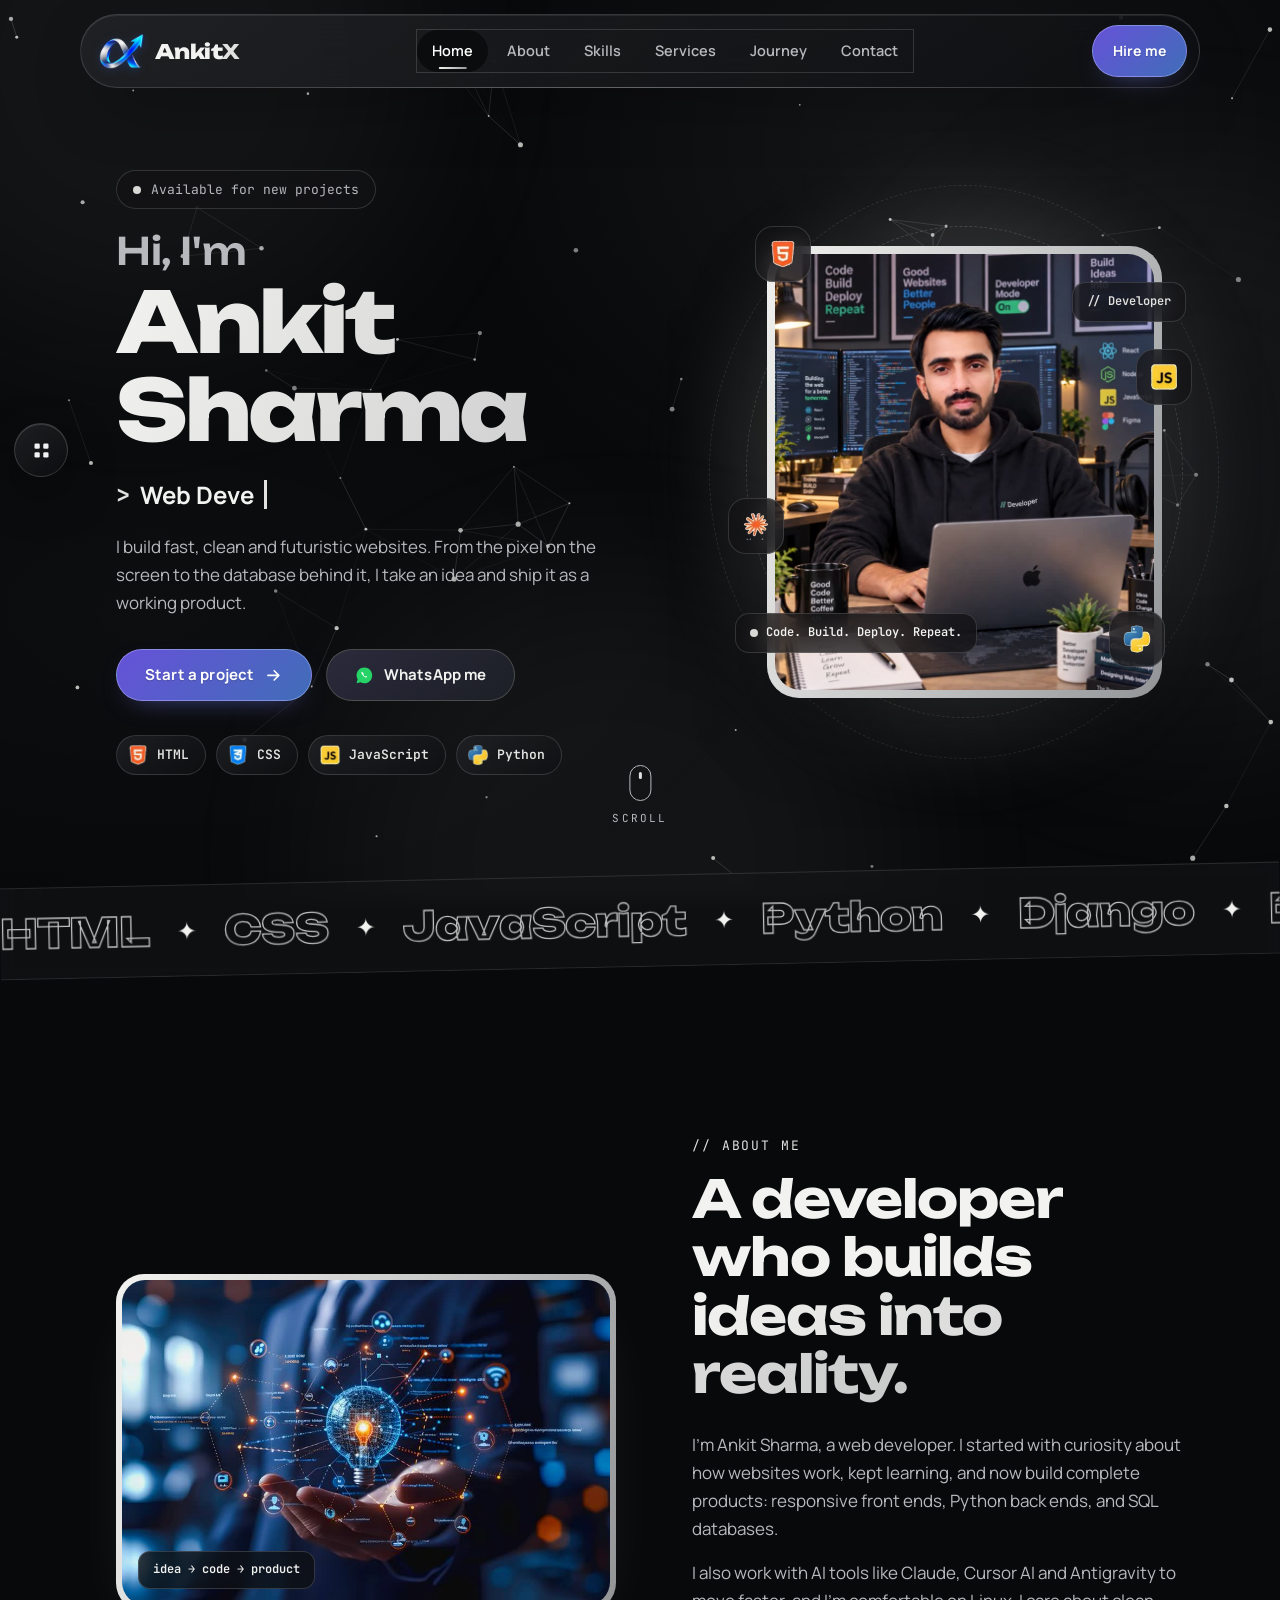
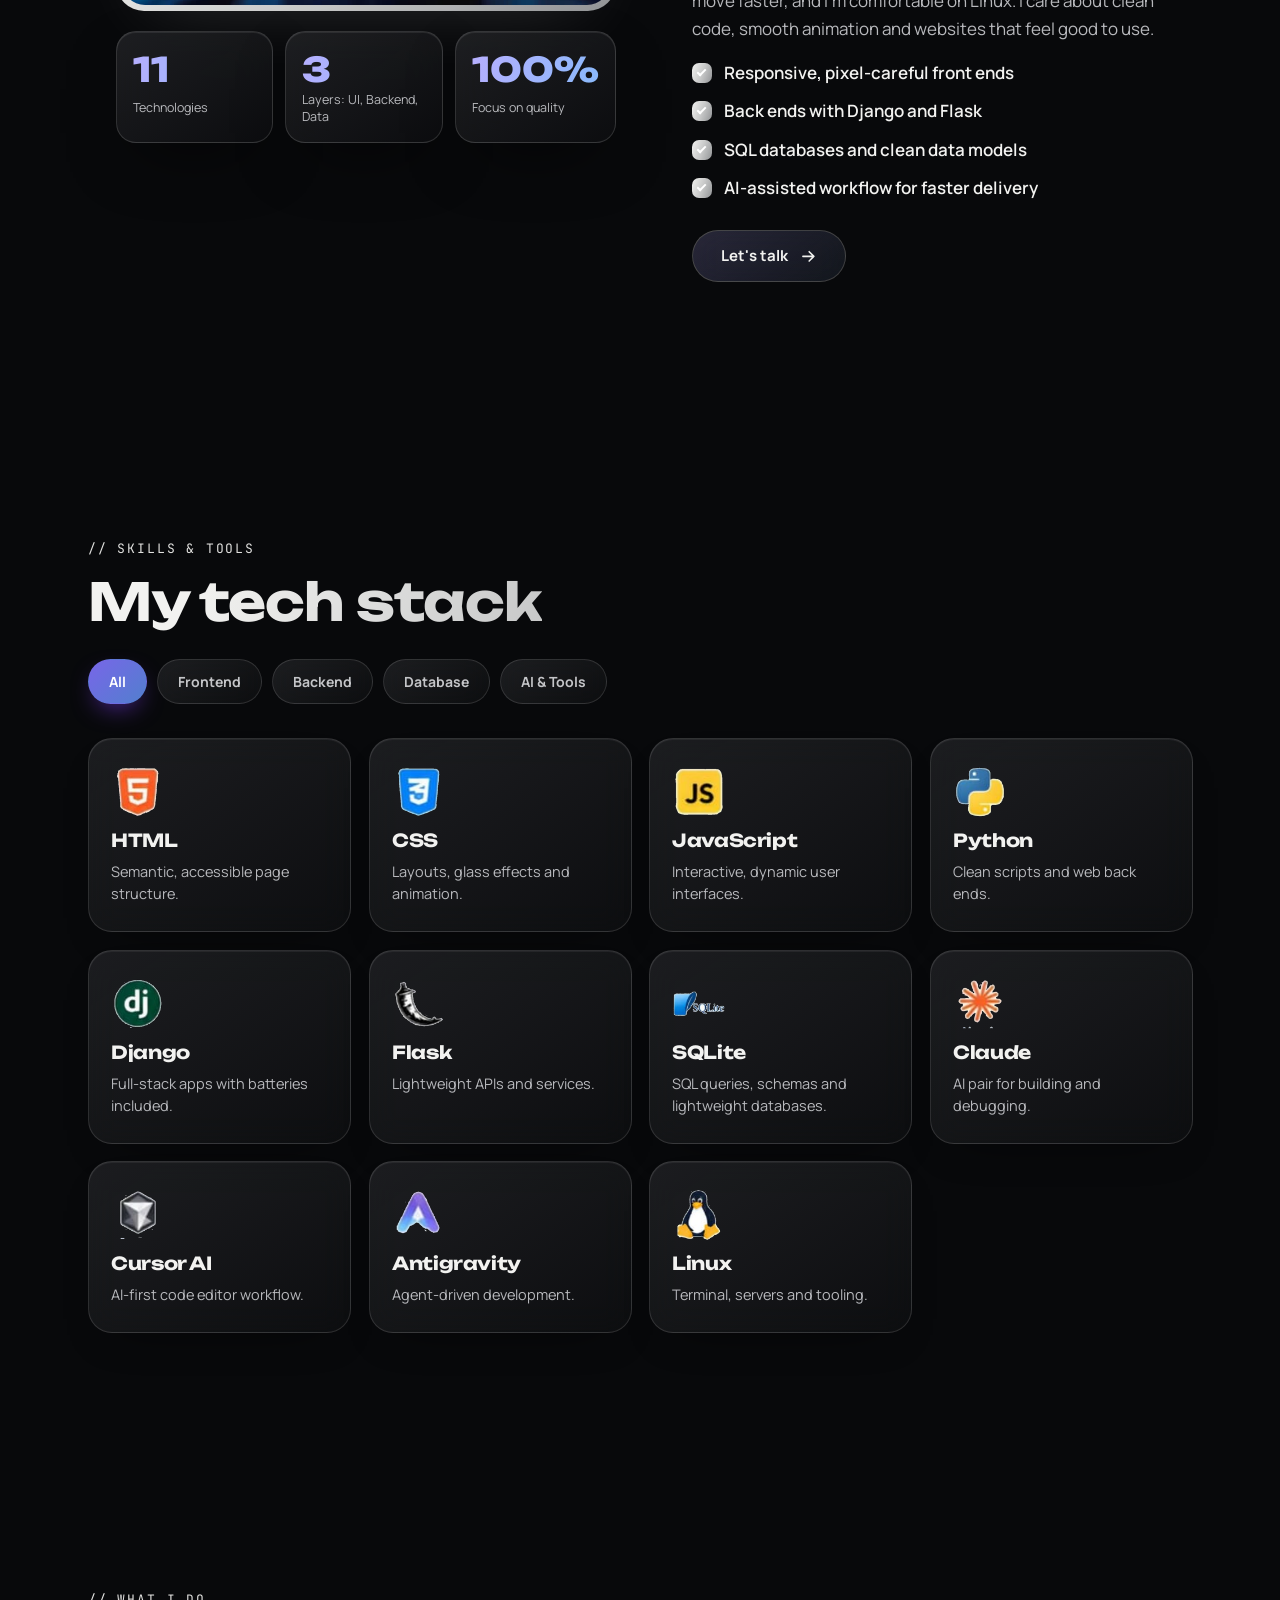
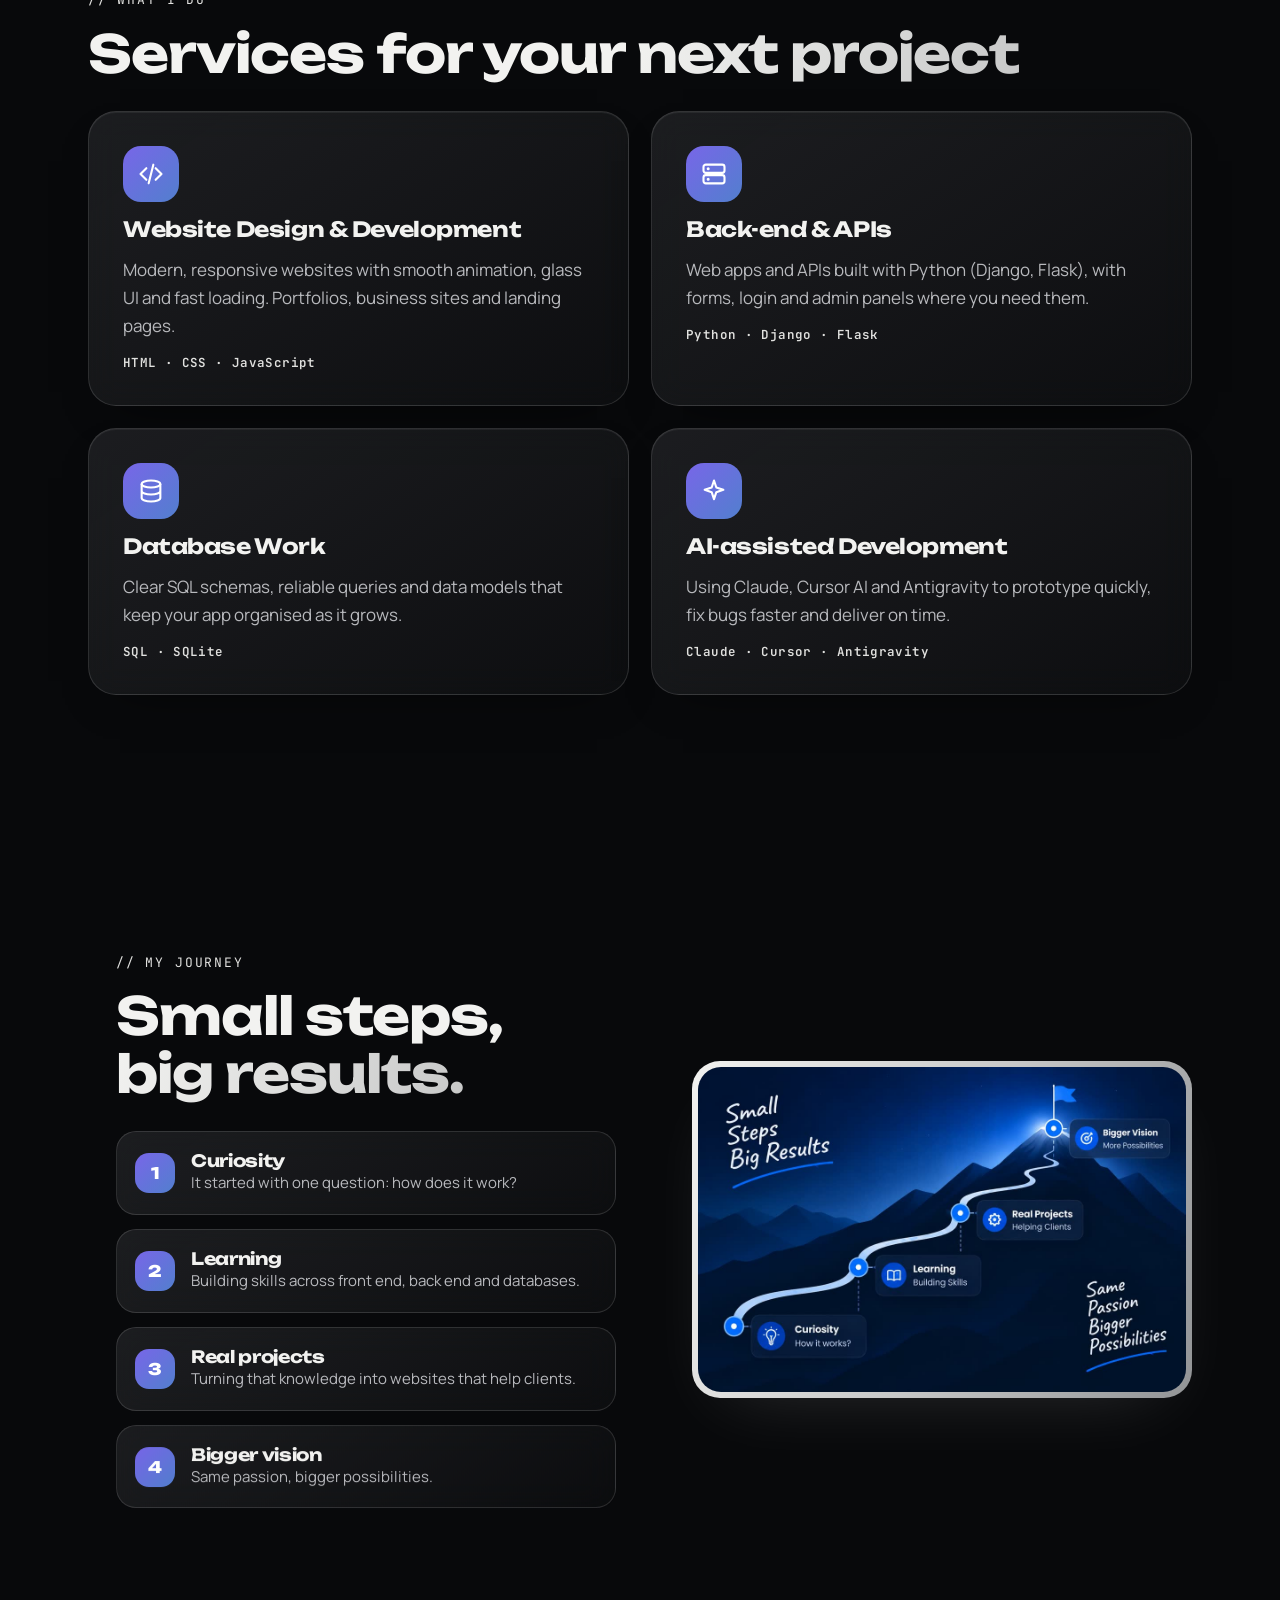
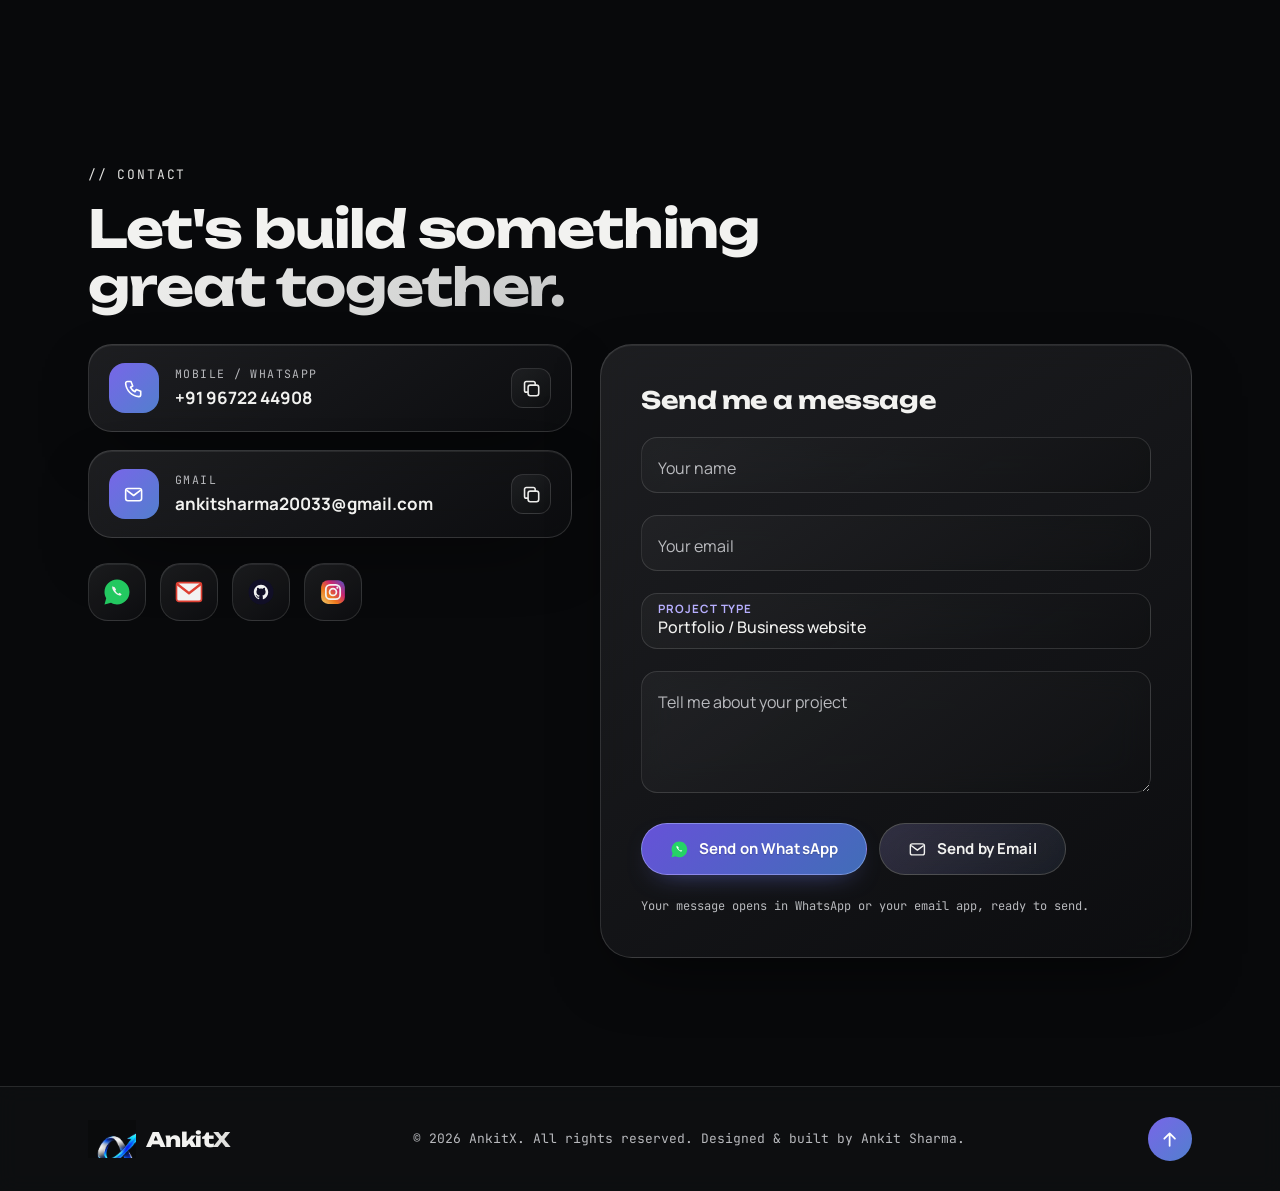
==== commit d48d39d3: "Add files via upload" ====
--- a/index.html
+++ b/index.html
@@ -6,8 +6,8 @@
 <title>AnkitX</title>
 <meta name="description" content="AnkitX is the portfolio of Ankit Sharma, a web developer working with HTML, CSS, JavaScript, Python, Django, Flask and SQL.">
 <meta name="theme-color" content="#08090b">
-<link rel="icon" type="image/png" href="assets/favicon.png">
-<link rel="apple-touch-icon" href="assets/favicon.png">
+<link rel="icon" type="image/png" href="assets/Glossy%20Alpha%20Growth%20Emblem.png">
+<link rel="apple-touch-icon" href="assets/Glossy%20Alpha%20Growth%20Emblem.png">
 <link rel="preconnect" href="https://fonts.googleapis.com">
 <link rel="preconnect" href="https://fonts.gstatic.com" crossorigin>
 <link href="https://fonts.googleapis.com/css2?family=Unbounded:wght@500;700;800&family=Manrope:wght@400;500;600;700&family=JetBrains+Mono:wght@400;600&display=swap" rel="stylesheet">
@@ -16,9 +16,17 @@
 <body>
 
 <div class="page-loader" id="pageLoader" role="status" aria-live="polite" aria-label="Loading AnkitX portfolio">
-  <span class="loader-mark">AX</span>
-  <span class="loader-spinner" aria-hidden="true"></span>
-  <span class="loader-label mono">Preparing your experience</span>
+  <div class="loader-door loader-door-left" aria-hidden="true"><img src="assets/ankitx-logo-transparent.png" alt=""></div>
+  <div class="loader-door loader-door-right" aria-hidden="true"><img src="assets/ankitx-logo-transparent.png" alt=""></div>
+  <div class="loader-content">
+    <div class="loader-progress" role="progressbar" aria-label="Page loading progress" aria-valuemin="0" aria-valuemax="100" aria-valuenow="0">
+      <span class="loader-progress-fill" id="loaderProgressFill"></span>
+    </div>
+    <div class="loader-meta">
+      <span class="loader-status mono">Preparing your experience</span>
+      <span class="loader-percent mono" id="loaderPercent">0%</span>
+    </div>
+  </div>
 </div>
 
 <!-- ============ ICON SPRITE (all icons are local, no internet needed) ============ -->
@@ -43,7 +51,7 @@
 
   <symbol id="s-whatsapp" viewBox="0 0 48 48"><path d="M24 4C12.900 4 4 12.900 4 24c0 3.600 1 7 2.700 9.900L4 44l10.400-2.700C17.200 43 20.500 44 24 44c11.100 0 20-8.900 20-20S35.100 4 24 4z" fill="#25d366"/><path d="M17.500 14c-1.200 1.200-1.800 3.200 0 6.600 2 3.600 5.500 7.200 9.300 8.700 2.400.9 4-.1 4.600-1.700l-3.300-2.200-1.600 1.200c-2.200-.9-4.300-3-5.200-5.100l1.200-1.600-2.200-3.400c-.8-.8-1.900-1.100-2.800-.5z" fill="#fff"/></symbol>
   <symbol id="s-gmail" viewBox="0 0 48 48"><rect x="4" y="9" width="40" height="30" rx="4" fill="#fff" stroke="#ea4335" stroke-width="2.600"/><path d="M6 12l18 14 18-14" fill="none" stroke="#ea4335" stroke-width="3.600" stroke-linejoin="round" stroke-linecap="round"/></symbol>
-  <symbol id="s-github" viewBox="0 0 48 48"><circle cx="24" cy="24" r="20" fill="#12102a"/><circle cx="18" cy="15" r="3" fill="none" stroke="#fff" stroke-width="2.400"/><circle cx="18" cy="33" r="3" fill="none" stroke="#fff" stroke-width="2.400"/><circle cx="31" cy="19.500" r="3" fill="none" stroke="#fff" stroke-width="2.400"/><path d="M18 18v12M31 22.500c0 5-6 4-12 8" fill="none" stroke="#fff" stroke-width="2.400"/></symbol>
+  <symbol id="s-github" viewBox="0 0 48 48"><circle cx="24" cy="24" r="20" fill="#12102a"/><path transform="translate(12 12)" fill="#fff" d="M12 .5C5.65.5.5 5.78.5 12.29c0 5.2 3.3 9.61 7.87 11.17.58.11.79-.26.79-.57v-2.02c-3.2.72-3.87-1.41-3.87-1.41-.53-1.37-1.28-1.74-1.28-1.74-1.05-.74.08-.73.08-.73 1.16.08 1.77 1.23 1.77 1.23 1.03 1.81 2.7 1.29 3.36.98.1-.77.4-1.29.73-1.59-2.56-.3-5.26-1.32-5.26-5.87 0-1.3.45-2.36 1.19-3.19-.12-.3-.52-1.52.11-3.16 0 0 .97-.32 3.17 1.22a10.7 10.7 0 015.77 0c2.2-1.54 3.17-1.22 3.17-1.22.63 1.64.23 2.86.11 3.16.74.83 1.19 1.89 1.19 3.19 0 4.56-2.7 5.57-5.28 5.86.42.38.78 1.1.78 2.22v3.29c0 .31.21.68.8.56 4.57-1.56 7.86-5.96 7.86-11.16C23.5 5.78 18.35.5 12 .5z"/></symbol>
   <symbol id="s-instagram" viewBox="0 0 48 48"><rect x="5" y="5" width="38" height="38" rx="11" fill="url(#gInsta)"/><rect x="12.500" y="12.500" width="23" height="23" rx="7" fill="none" stroke="#fff" stroke-width="2.800"/><circle cx="24" cy="24" r="5.500" fill="none" stroke="#fff" stroke-width="2.800"/><circle cx="31" cy="17" r="1.700" fill="#fff"/></symbol>
 
   <symbol id="u-arrow" viewBox="0 0 24 24"><path d="M5 12h14M13 6l6 6-6 6" fill="none" stroke="currentColor" stroke-width="2" stroke-linecap="round" stroke-linejoin="round"/></symbol>
@@ -71,7 +79,7 @@
 <header class="nav-wrap">
   <nav class="nav glass" id="nav">
     <a href="#home" class="logo" data-cursor="Home">
-      <span class="logo-mark"><img src="assets/ankitx-logo.png" alt=""></span>
+      <span class="logo-mark"><img src="assets/ankitx-logo-transparent.png" alt=""></span>
       <span class="logo-text">Ankit<b>X</b></span>
     </a>
     <ul class="nav-links" id="navLinks">
@@ -84,7 +92,7 @@
     </ul>
     <div class="nav-actions">
       <a href="#contact" class="btn btn-small btn-primary nav-cta"><span>Hire me</span></a>
-      <button class="burger" id="burger" aria-label="Open menu"><i></i><i></i></button>
+      <button class="burger" id="burger" type="button" aria-label="Open menu" aria-expanded="false" aria-controls="navLinks"><i></i><i></i></button>
     </div>
   </nav>
 </header>
@@ -146,8 +154,8 @@
 <!-- ============ MARQUEE ============ -->
 <div class="marquee" aria-hidden="true">
   <div class="marquee-track">
-    <span>HTML</span><i>âœ¦</i><span>CSS</span><i>âœ¦</i><span>JavaScript</span><i>âœ¦</i><span>Python</span><i>âœ¦</i><span>Django</span><i>âœ¦</i><span>Flask</span><i>âœ¦</i><span>SQLite</span><i>âœ¦</i><span>Claude</span><i>âœ¦</i><span>Cursor AI</span><i>âœ¦</i><span>Antigravity</span><i>âœ¦</i><span>Linux</span><i>âœ¦</i>
-    <span>HTML</span><i>âœ¦</i><span>CSS</span><i>âœ¦</i><span>JavaScript</span><i>âœ¦</i><span>Python</span><i>âœ¦</i><span>Django</span><i>âœ¦</i><span>Flask</span><i>âœ¦</i><span>SQLite</span><i>âœ¦</i><span>Claude</span><i>âœ¦</i><span>Cursor AI</span><i>âœ¦</i><span>Antigravity</span><i>âœ¦</i><span>Linux</span><i>âœ¦</i>
+    <span>HTML</span><i>&#10022;</i><span>CSS</span><i>&#10022;</i><span>JavaScript</span><i>&#10022;</i><span>Python</span><i>&#10022;</i><span>Django</span><i>&#10022;</i><span>Flask</span><i>&#10022;</i><span>SQLite</span><i>&#10022;</i><span>Claude</span><i>&#10022;</i><span>Cursor AI</span><i>&#10022;</i><span>Antigravity</span><i>&#10022;</i><span>Linux</span><i>&#10022;</i>
+    <span>HTML</span><i>&#10022;</i><span>CSS</span><i>&#10022;</i><span>JavaScript</span><i>&#10022;</i><span>Python</span><i>&#10022;</i><span>Django</span><i>&#10022;</i><span>Flask</span><i>&#10022;</i><span>SQLite</span><i>&#10022;</i><span>Claude</span><i>&#10022;</i><span>Cursor AI</span><i>&#10022;</i><span>Antigravity</span><i>&#10022;</i><span>Linux</span><i>&#10022;</i>
   </div>
 </div>
 
@@ -157,7 +165,7 @@
     <div class="about-media reveal">
       <div class="media-card" data-tilt>
         <img src="assets/bulb.jpg" alt="Glowing light bulb connected to a network of icons" loading="lazy" width="900" height="600">
-        <div class="media-overlay mono">idea â†’ code â†’ product</div>
+        <div class="media-overlay mono">idea &rarr; code &rarr; product</div>
       </div>
       <div class="stat-row">
         <div class="stat glass"><b data-count="11">0</b><span>Technologies</span></div>
@@ -186,12 +194,12 @@
   <div class="wrap">
     <p class="kicker mono reveal">// skills &amp; tools</p>
     <h2 class="h2 reveal">My <span class="grad">tech stack</span></h2>
-    <div class="tabs reveal" id="tabs" role="tablist">
-      <button class="tab active" data-filter="all">All</button>
-      <button class="tab" data-filter="front">Frontend</button>
-      <button class="tab" data-filter="back">Backend</button>
-      <button class="tab" data-filter="data">Database</button>
-      <button class="tab" data-filter="tools">AI &amp; Tools</button>
+    <div class="tabs reveal" id="tabs" role="group" aria-label="Filter skills">
+      <button class="tab active" data-filter="all" aria-pressed="true">All</button>
+      <button class="tab" data-filter="front" aria-pressed="false">Frontend</button>
+      <button class="tab" data-filter="back" aria-pressed="false">Backend</button>
+      <button class="tab" data-filter="data" aria-pressed="false">Database</button>
+      <button class="tab" data-filter="tools" aria-pressed="false">AI &amp; Tools</button>
     </div>
     <div class="skill-grid" id="skillGrid">
       <article class="skill" data-cat="front" data-tilt><svg class="ico big"><use href="#i-html"/></svg><h3>HTML</h3><p>Semantic, accessible page structure.</p></article>
@@ -219,25 +227,25 @@
         <div class="service-ico"><svg class="ico"><use href="#u-code"/></svg></div>
         <h3>Website Design &amp; Development</h3>
         <p>Modern, responsive websites with smooth animation, glass UI and fast loading. Portfolios, business sites and landing pages.</p>
-        <span class="service-link">HTML Â· CSS Â· JavaScript</span>
+        <span class="service-link">HTML &middot; CSS &middot; JavaScript</span>
       </article>
       <article class="service glass reveal" data-tilt>
         <div class="service-ico"><svg class="ico"><use href="#u-server"/></svg></div>
         <h3>Back-end &amp; APIs</h3>
         <p>Web apps and APIs built with Python (Django, Flask), with forms, login and admin panels where you need them.</p>
-        <span class="service-link">Python Â· Django Â· Flask</span>
+        <span class="service-link">Python &middot; Django &middot; Flask</span>
       </article>
       <article class="service glass reveal" data-tilt>
         <div class="service-ico"><svg class="ico"><use href="#u-db"/></svg></div>
         <h3>Database Work</h3>
         <p>Clear SQL schemas, reliable queries and data models that keep your app organised as it grows.</p>
-        <span class="service-link">SQL Â· SQLite</span>
+        <span class="service-link">SQL &middot; SQLite</span>
       </article>
       <article class="service glass reveal" data-tilt>
         <div class="service-ico"><svg class="ico"><use href="#u-spark"/></svg></div>
         <h3>AI-assisted Development</h3>
         <p>Using Claude, Cursor AI and Antigravity to prototype quickly, fix bugs faster and deliver on time.</p>
-        <span class="service-link">Claude Â· Cursor Â· Antigravity</span>
+        <span class="service-link">Claude &middot; Cursor &middot; Antigravity</span>
       </article>
     </div>
   </div>
@@ -290,14 +298,14 @@
       <form class="form glass reveal" id="contactForm" novalidate>
         <h3>Send me a message</h3>
         <div class="field">
-          <input type="text" id="fName" name="name" placeholder=" " required autocomplete="name">
+          <input type="text" id="fName" name="name" placeholder=" " required autocomplete="name" aria-describedby="fNameError">
           <label for="fName">Your name</label><i class="field-line"></i>
-          <small class="err" data-for="fName"></small>
+          <small class="err" id="fNameError" data-for="fName" aria-live="polite"></small>
         </div>
         <div class="field">
-          <input type="email" id="fEmail" name="email" placeholder=" " required autocomplete="email">
+          <input type="email" id="fEmail" name="email" placeholder=" " required autocomplete="email" aria-describedby="fEmailError">
           <label for="fEmail">Your email</label><i class="field-line"></i>
-          <small class="err" data-for="fEmail"></small>
+          <small class="err" id="fEmailError" data-for="fEmail" aria-live="polite"></small>
         </div>
         <div class="field">
           <select id="fType" name="type">
@@ -309,9 +317,9 @@
           <label for="fType" class="static">Project type</label><i class="field-line"></i>
         </div>
         <div class="field">
-          <textarea id="fMsg" name="message" rows="4" placeholder=" " required></textarea>
+          <textarea id="fMsg" name="message" rows="4" placeholder=" " required aria-describedby="fMsgError"></textarea>
           <label for="fMsg">Tell me about your project</label><i class="field-line"></i>
-          <small class="err" data-for="fMsg"></small>
+          <small class="err" id="fMsgError" data-for="fMsg" aria-live="polite"></small>
         </div>
         <div class="form-actions">
           <button type="submit" class="btn btn-primary" data-via="wa"><svg class="ico"><use href="#s-whatsapp"/></svg><span>Send on WhatsApp</span></button>
@@ -326,8 +334,8 @@
 
 <footer class="footer">
   <div class="wrap footer-in">
-    <div class="logo"><span class="logo-mark"><img src="assets/ankitx-logo.png" alt=""></span><span class="logo-text">Ankit<b>X</b></span></div>
-    <p class="mono">© <span id="year"></span> AnkitX All rights reserved. Designed &amp; built by Ankit Sharma.</p>
+    <div class="logo"><span class="logo-mark"><img src="assets/Glossy%20Alpha%20Growth%20Emblem.png" alt=""></span><span class="logo-text">Ankit<b>X</b></span></div>
+    <p class="mono">© <span id="year"></span> AnkitX. All rights reserved. Designed &amp; built by Ankit Sharma.</p>
     <a href="#home" class="to-top" aria-label="Back to top" data-cursor="Top"><svg class="ico"><use href="#u-up"/></svg></a>
   </div>
 </footer>
--- a/style.css
+++ b/style.css
@@ -511,40 +511,79 @@
   position: fixed;
   inset: 0;
   z-index: 3000;
-  display: grid;
-  place-content: center;
-  justify-items: center;
+  overflow: hidden;
+  color: var(--ink);
+  visibility: visible;
+  transition: visibility 0s linear .8s;
+}
+.page-loader.is-hidden { visibility: hidden; pointer-events: none; }
+.loader-door {
+  position: absolute;
+  inset-block: 0;
+  width: 50%;
+  overflow: hidden;
+  background: #000;
+  transition: transform .8s cubic-bezier(.76, 0, .24, 1);
+}
+.loader-door-left { left: 0; }
+.loader-door-right { right: 0; }
+.loader-door-left img,
+.loader-door-right img {
+  position: absolute;
+  top: 50%;
+  width: clamp(112px, 25vw, 156px);
+  height: auto;
+  max-width: none;
+  filter: drop-shadow(0 12px 24px rgba(255, 255, 255, .12));
+}
+.loader-door-left img {
+  left: 100%;
+  transform: translate(-50%, -50%);
+}
+.loader-door-right img {
+  right: 100%;
+  transform: translate(50%, -50%);
+}
+.page-loader.is-hidden .loader-door-left { transform: translateX(-100%); }
+.page-loader.is-hidden .loader-door-right { transform: translateX(100%); }
+.loader-content {
+  position: absolute;
+  z-index: 1;
+  top: calc(50% + clamp(64px, 10vw, 86px));
+  left: 50%;
+  width: min(260px, 68vw);
+  transform: translateX(-50%);
+  transition: opacity .18s ease;
+}
+.page-loader.is-hidden .loader-content { opacity: 0; }
+.loader-progress {
+  width: 100%;
+  height: 4px;
+  overflow: hidden;
+  border-radius: 99px;
+  background: rgba(255, 255, 255, .12);
+  box-shadow: 0 0 24px rgba(255, 255, 255, .08);
+}
+.loader-progress-fill {
+  display: block;
+  width: 100%;
+  height: 100%;
+  border-radius: inherit;
+  background: linear-gradient(90deg, #85878d, #fff);
+  box-shadow: 0 0 14px rgba(255, 255, 255, .5);
+  transform: scaleX(0);
+  transform-origin: left center;
+  transition: transform .18s ease-out;
+}
+.loader-meta {
+  display: flex;
+  justify-content: space-between;
+  align-items: center;
+  margin-top: 12px;
   gap: 20px;
-  background: radial-gradient(ellipse at 50% 42%, rgba(48, 49, 55, .96), rgba(8, 9, 11, .99) 68%);
-  color: var(--ink);
-  opacity: 1;
-  visibility: visible;
-  transition: opacity .55s ease, visibility .55s ease;
-}
-.page-loader.is-hidden { opacity: 0; visibility: hidden; pointer-events: none; }
-.loader-mark {
-  display: grid;
-  place-items: center;
-  width: 64px;
-  height: 64px;
-  border-radius: 20px;
-  background: linear-gradient(135deg, #7866e8, #527fce);
-  color: #fff;
-  font: 800 20px var(--f-display);
-  box-shadow: 0 12px 38px -12px rgba(120, 102, 232, .8);
-  animation: loaderPulse 1.4s ease-in-out infinite;
-}
-.loader-spinner {
-  width: 34px;
-  height: 34px;
-  border: 2px solid rgba(255, 255, 255, .16);
-  border-top-color: #b7afff;
-  border-radius: 50%;
-  animation: loaderSpin .8s linear infinite;
-}
-.loader-label { color: #c4c5c8; font-size: 12px; letter-spacing: .08em; }
-@keyframes loaderSpin { to { transform: rotate(360deg); } }
-@keyframes loaderPulse { 50% { transform: translateY(-4px); box-shadow: 0 16px 42px -10px rgba(120, 102, 232, .9); } }
+}
+.loader-status { color: #a9aaae; font-size: 10px; letter-spacing: .06em; }
+.loader-percent { color: #f2f2f0; font-size: 11px; font-weight: 600; font-variant-numeric: tabular-nums; }
 
 @media (max-width: 900px) {
   .nav-links {
@@ -558,8 +597,9 @@
   .hero-cta { gap: 10px; }
 }
 @media (prefers-reduced-motion: reduce) {
-  .loader-mark, .loader-spinner { animation: none; }
-  .page-loader { transition-duration: .01ms; }
+  .loader-door, .loader-content { transition: none; }
+  .loader-progress-fill { transition: none; }
+  .page-loader { transition: none; }
 }
 
 /* ---------- dark glass hover and stronger page-wide contrast ---------- */
@@ -646,8 +686,15 @@
     background: transparent;
     cursor: pointer;
     transition: color .2s ease, background .2s ease, transform .35s cubic-bezier(.2, .8, .2, 1.3);
+    animation: dockHint 2.4s ease-in-out infinite;
   }
   .dock-trigger .ico { width: 21px; height: 21px; }
+  @keyframes dockHint {
+    0%, 72%, 100% { translate: 0 0; }
+    80% { translate: 0 -5px; }
+    88% { translate: 0 0; }
+    94% { translate: 0 -2px; }
+  }
   .dock-links {
     display: flex;
     max-height: 0;
@@ -677,6 +724,7 @@
   .dock:focus-within .dock-trigger {
     color: #fff;
     background: rgba(255, 255, 255, .1);
+    animation-play-state: paused;
   }
   .dock:hover .dock-trigger .ico,
   .dock:focus-within .dock-trigger .ico { transform: rotate(45deg); }
@@ -702,25 +750,54 @@
   }
 }
 
-.logo-mark {
+@media (prefers-reduced-motion: reduce) {
+  .dock-trigger { animation: none; }
+}
+
+.nav .logo-mark {
+  width: 46px;
+  height: 44px;
+  flex: none;
+  border-radius: 0;
+  background: transparent;
+  box-shadow: none;
+}
+.nav .logo-mark img {
+  display: block;
+  width: 100%;
+  height: 100%;
+  flex: none;
+  object-fit: contain;
+  filter: drop-shadow(0 2px 5px rgba(49, 105, 255, .28));
+}
+.nav .logo:hover .logo-mark { transform: none; }
+.footer .logo-mark {
   width: 48px;
   height: 38px;
   flex: none;
   border-radius: 0;
   background: transparent;
   box-shadow: none;
-}
-.logo-mark img {
+  overflow: hidden;
+}
+.footer .logo-mark img {
   display: block;
-  width: 100%;
-  height: 100%;
+  width: 58px;
+  height: 58px;
+  max-width: none;
+  flex: none;
   object-fit: contain;
-}
-.logo:hover .logo-mark { transform: none; }
+  mix-blend-mode: screen;
+  filter: drop-shadow(0 3px 6px rgba(49, 105, 255, .24));
+}
+.footer .logo:hover .logo-mark { transform: none; }
 @media (max-width: 520px) {
-  .logo-mark { width: 42px; height: 34px; }
+  .nav .logo-mark { width: 42px; height: 40px; }
+  .footer .logo-mark { width: 42px; height: 34px; }
 }
 
 @media (hover: none) {
   .btn::after { display: none; }
 }
+
+.err { color: #ff8497; }
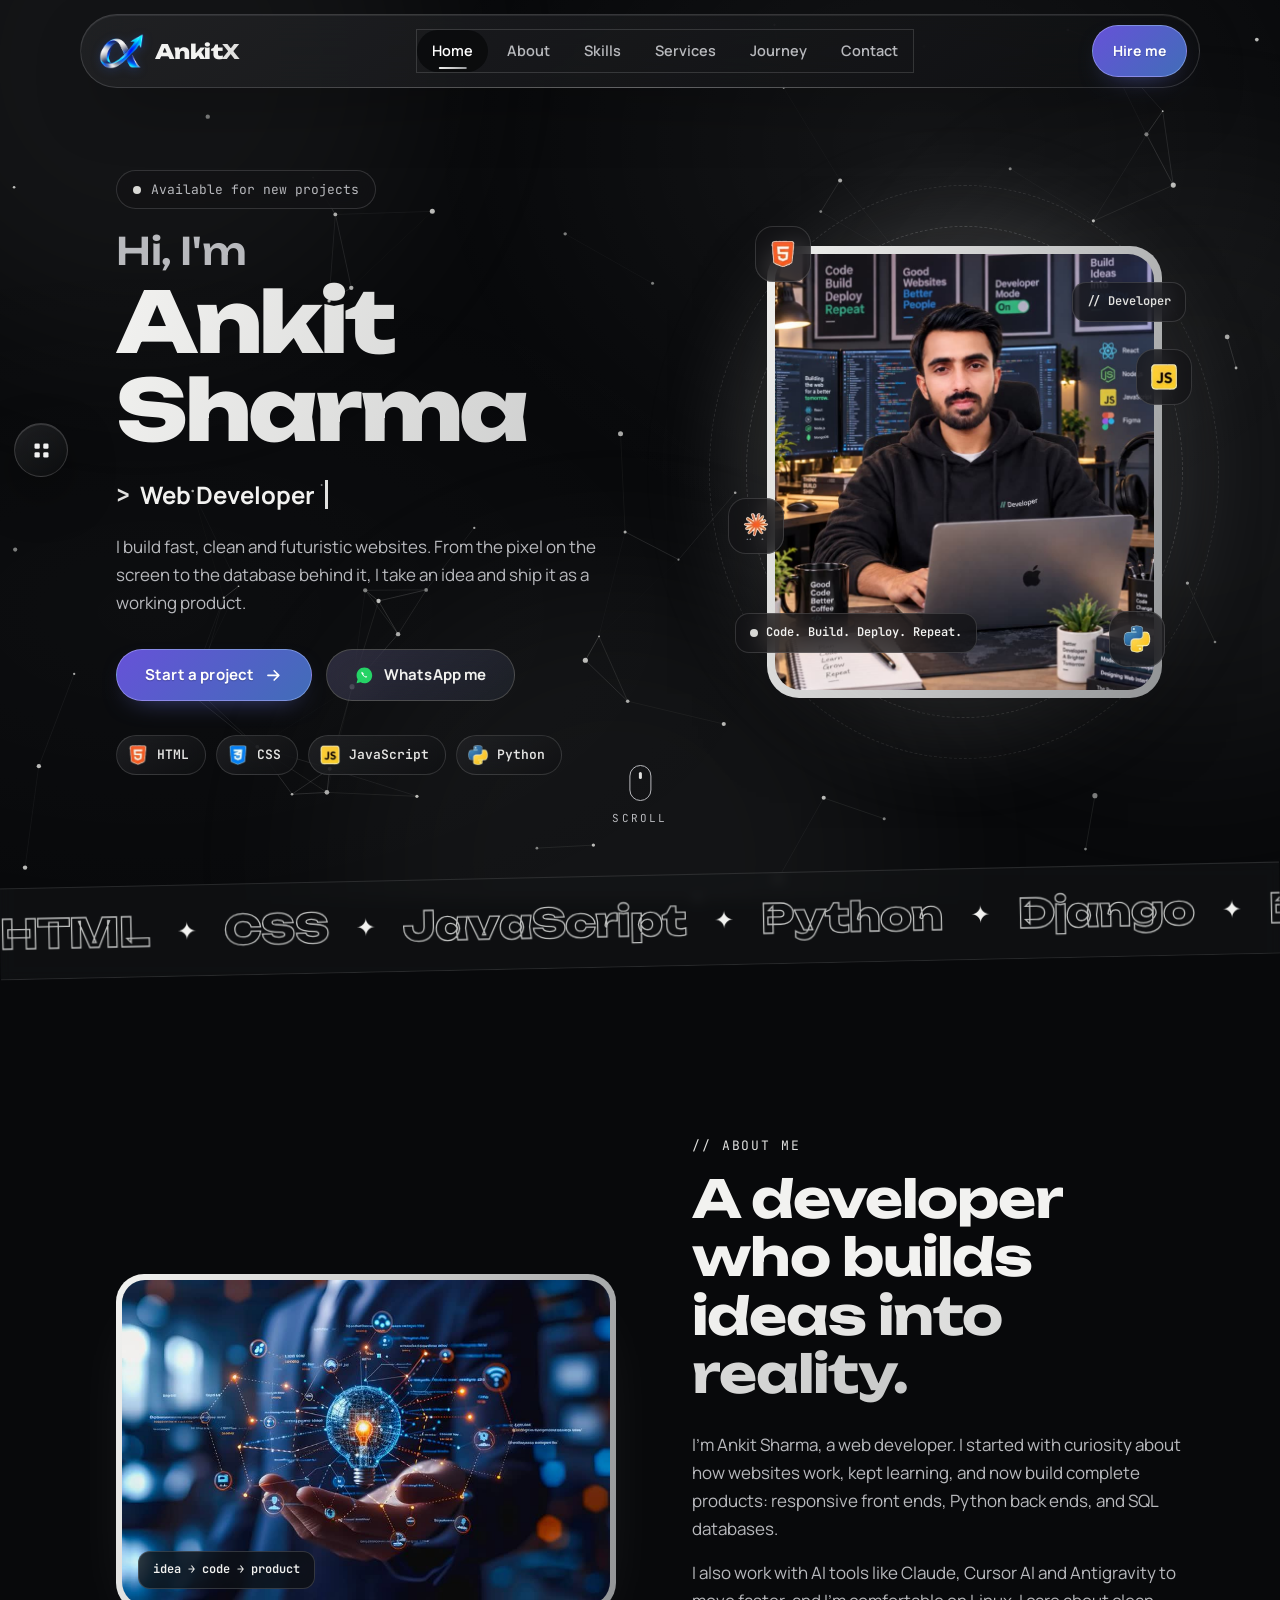
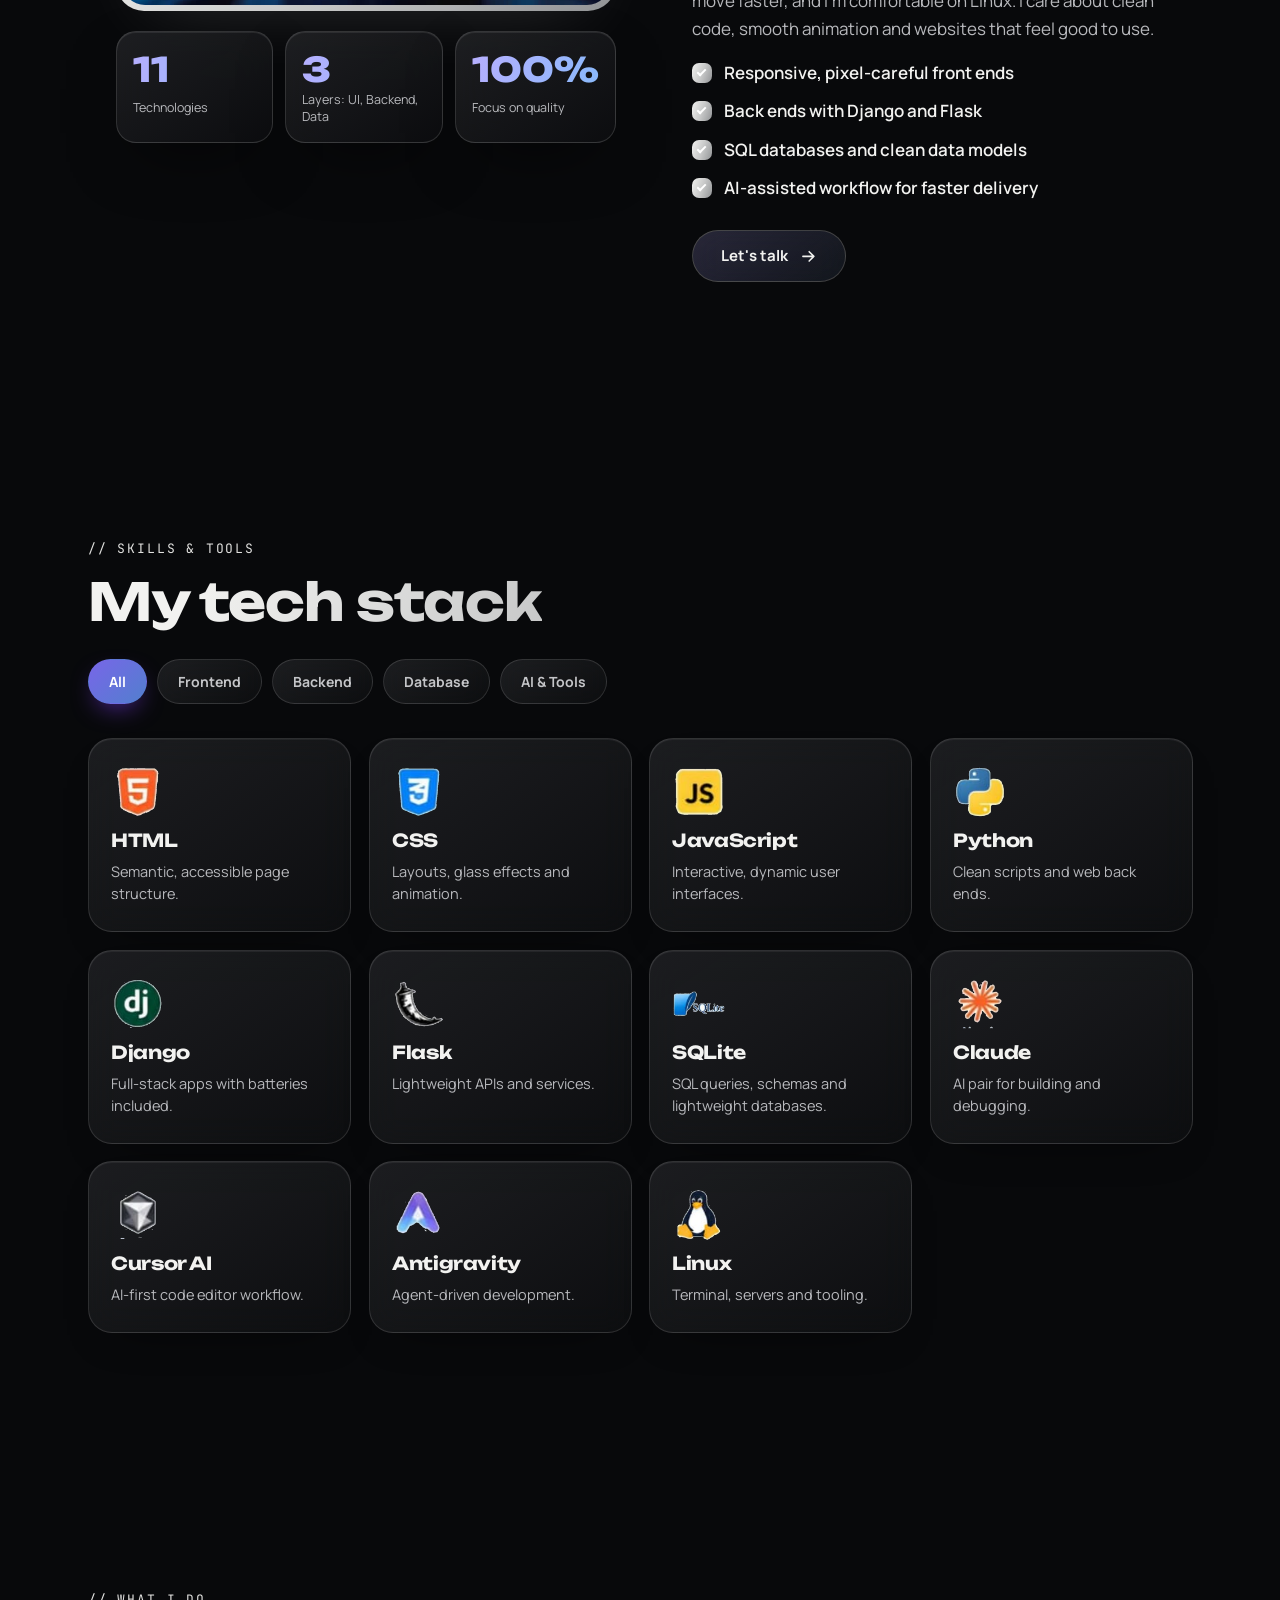
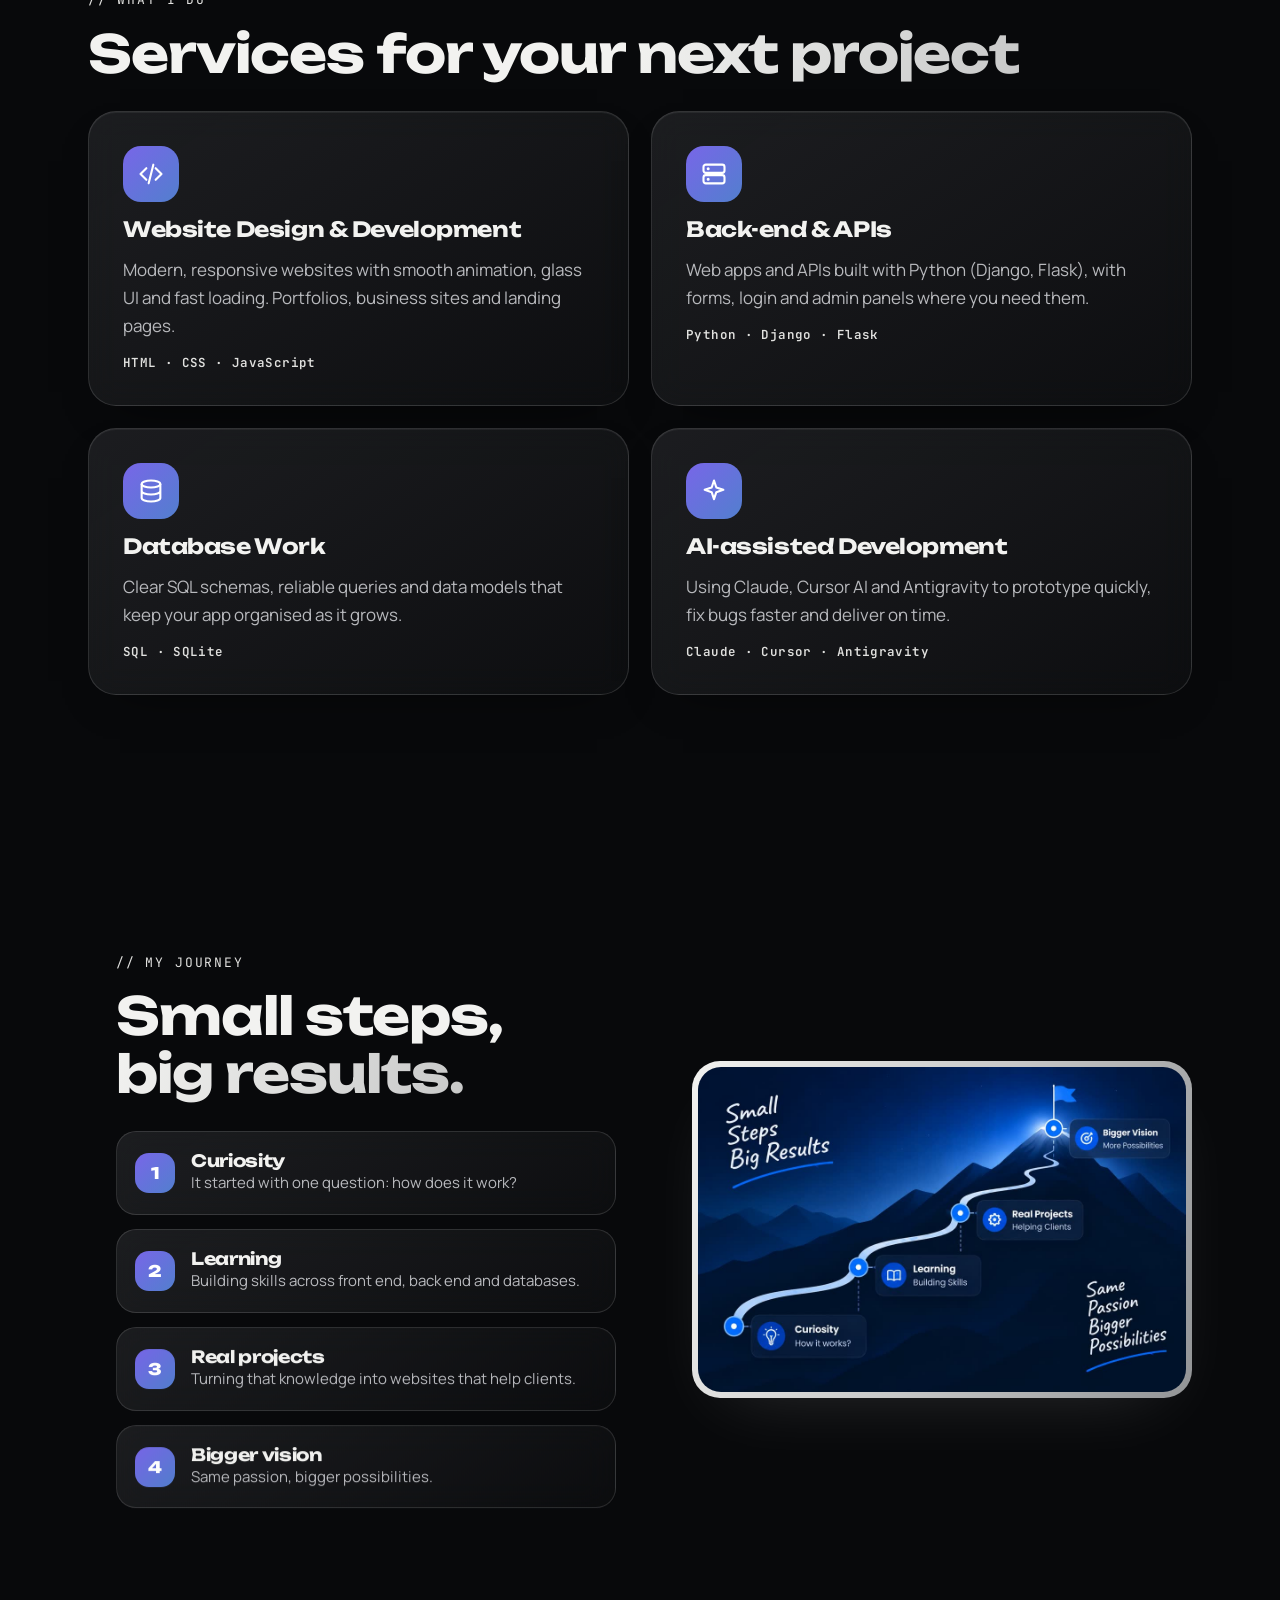
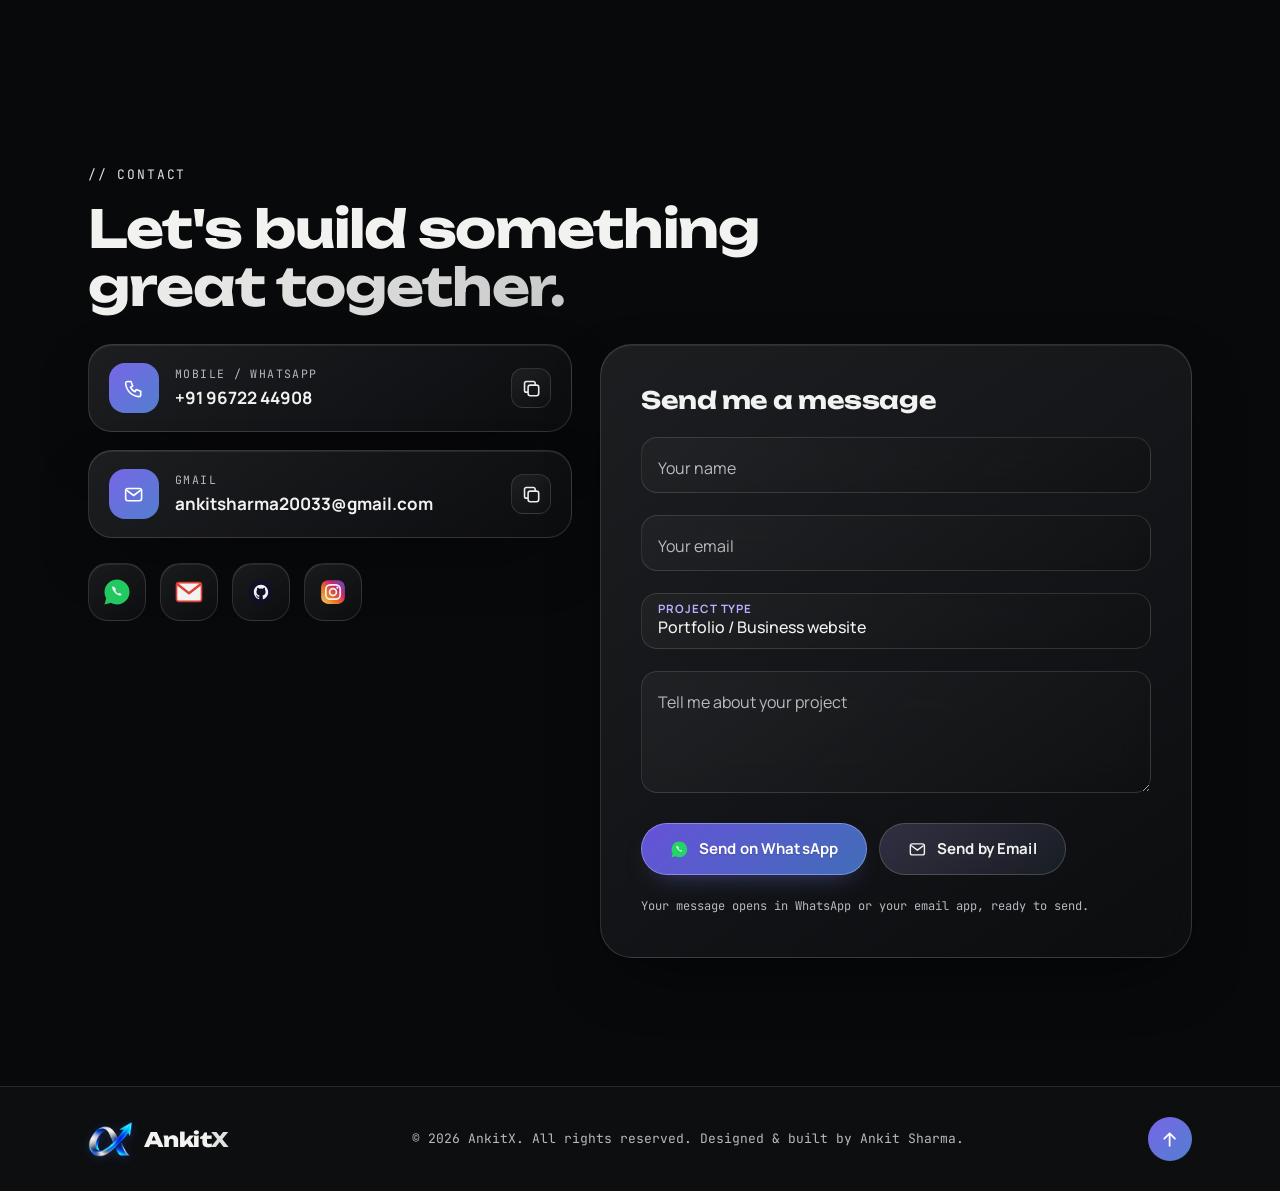
==== commit f358a100: "Add files via upload" ====
--- a/index.html
+++ b/index.html
@@ -334,7 +334,7 @@
 
 <footer class="footer">
   <div class="wrap footer-in">
-    <div class="logo"><span class="logo-mark"><img src="assets/Glossy%20Alpha%20Growth%20Emblem.png" alt=""></span><span class="logo-text">Ankit<b>X</b></span></div>
+    <div class="logo"><span class="logo-mark"><img src="assets/ankitx-logo-transparent.png" alt=""></span><span class="logo-text">Ankit<b>X</b></span></div>
     <p class="mono">© <span id="year"></span> AnkitX. All rights reserved. Designed &amp; built by Ankit Sharma.</p>
     <a href="#home" class="to-top" aria-label="Back to top" data-cursor="Top"><svg class="ico"><use href="#u-up"/></svg></a>
   </div>
--- a/style.css
+++ b/style.css
@@ -754,15 +754,18 @@
   .dock-trigger { animation: none; }
 }
 
-.nav .logo-mark {
+.nav .logo-mark,
+.footer .logo-mark {
   width: 46px;
   height: 44px;
   flex: none;
   border-radius: 0;
   background: transparent;
   box-shadow: none;
-}
-.nav .logo-mark img {
+  overflow: visible;
+}
+.nav .logo-mark img,
+.footer .logo-mark img {
   display: block;
   width: 100%;
   height: 100%;
@@ -771,29 +774,10 @@
   filter: drop-shadow(0 2px 5px rgba(49, 105, 255, .28));
 }
 .nav .logo:hover .logo-mark { transform: none; }
-.footer .logo-mark {
-  width: 48px;
-  height: 38px;
-  flex: none;
-  border-radius: 0;
-  background: transparent;
-  box-shadow: none;
-  overflow: hidden;
-}
-.footer .logo-mark img {
-  display: block;
-  width: 58px;
-  height: 58px;
-  max-width: none;
-  flex: none;
-  object-fit: contain;
-  mix-blend-mode: screen;
-  filter: drop-shadow(0 3px 6px rgba(49, 105, 255, .24));
-}
 .footer .logo:hover .logo-mark { transform: none; }
 @media (max-width: 520px) {
-  .nav .logo-mark { width: 42px; height: 40px; }
-  .footer .logo-mark { width: 42px; height: 34px; }
+  .nav .logo-mark,
+  .footer .logo-mark { width: 42px; height: 40px; }
 }
 
 @media (hover: none) {
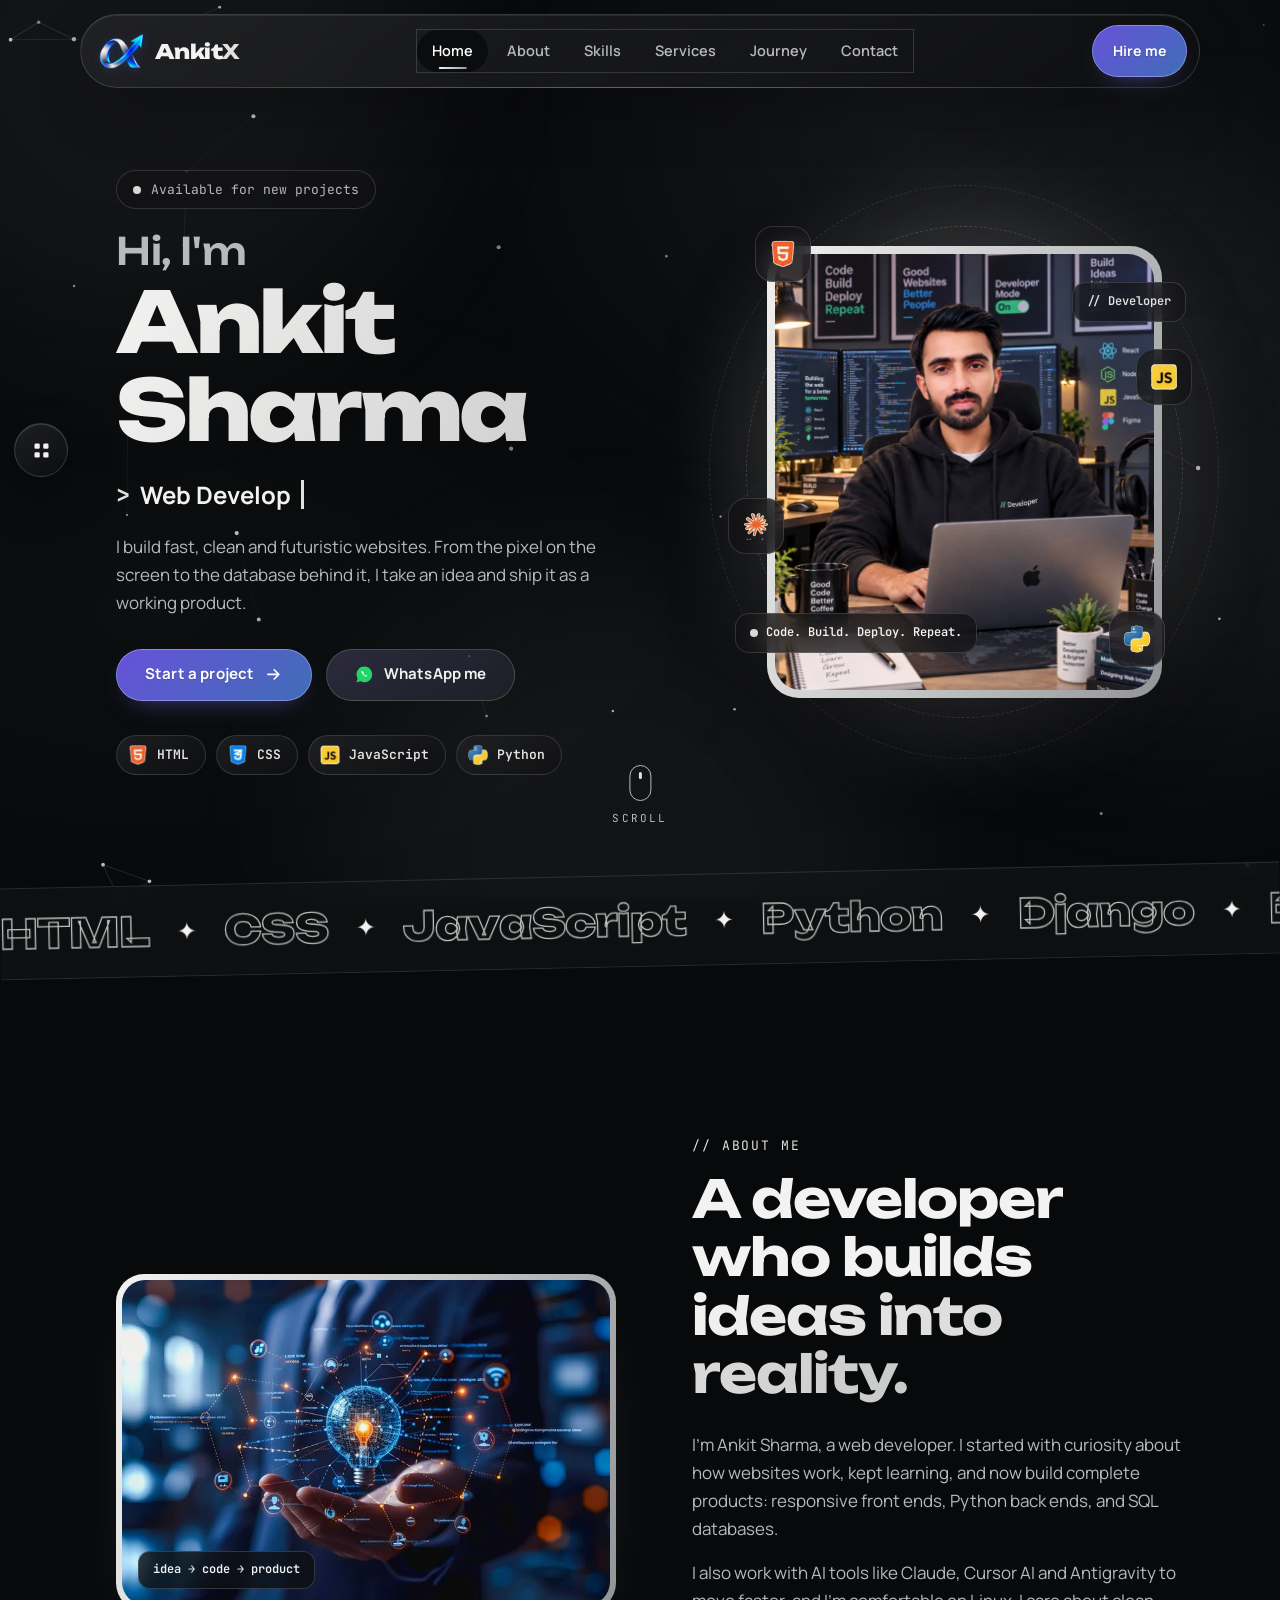
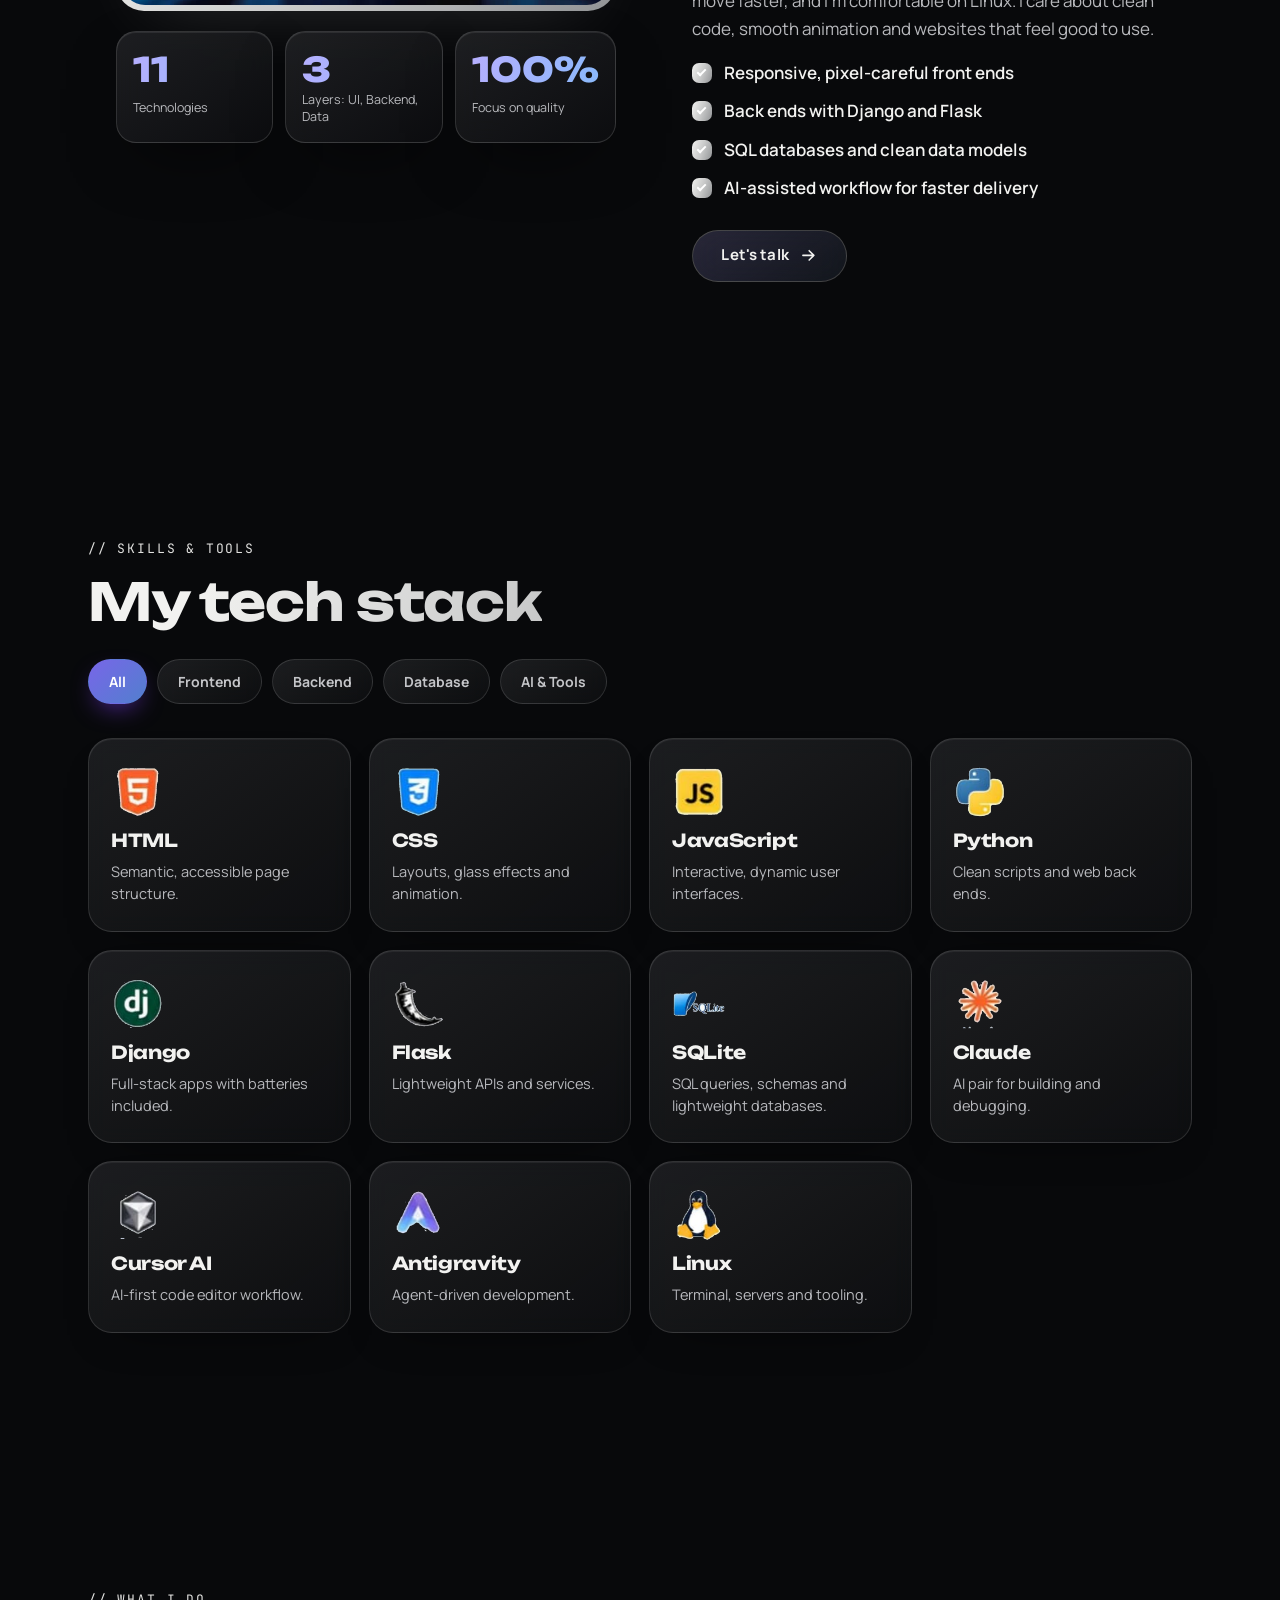
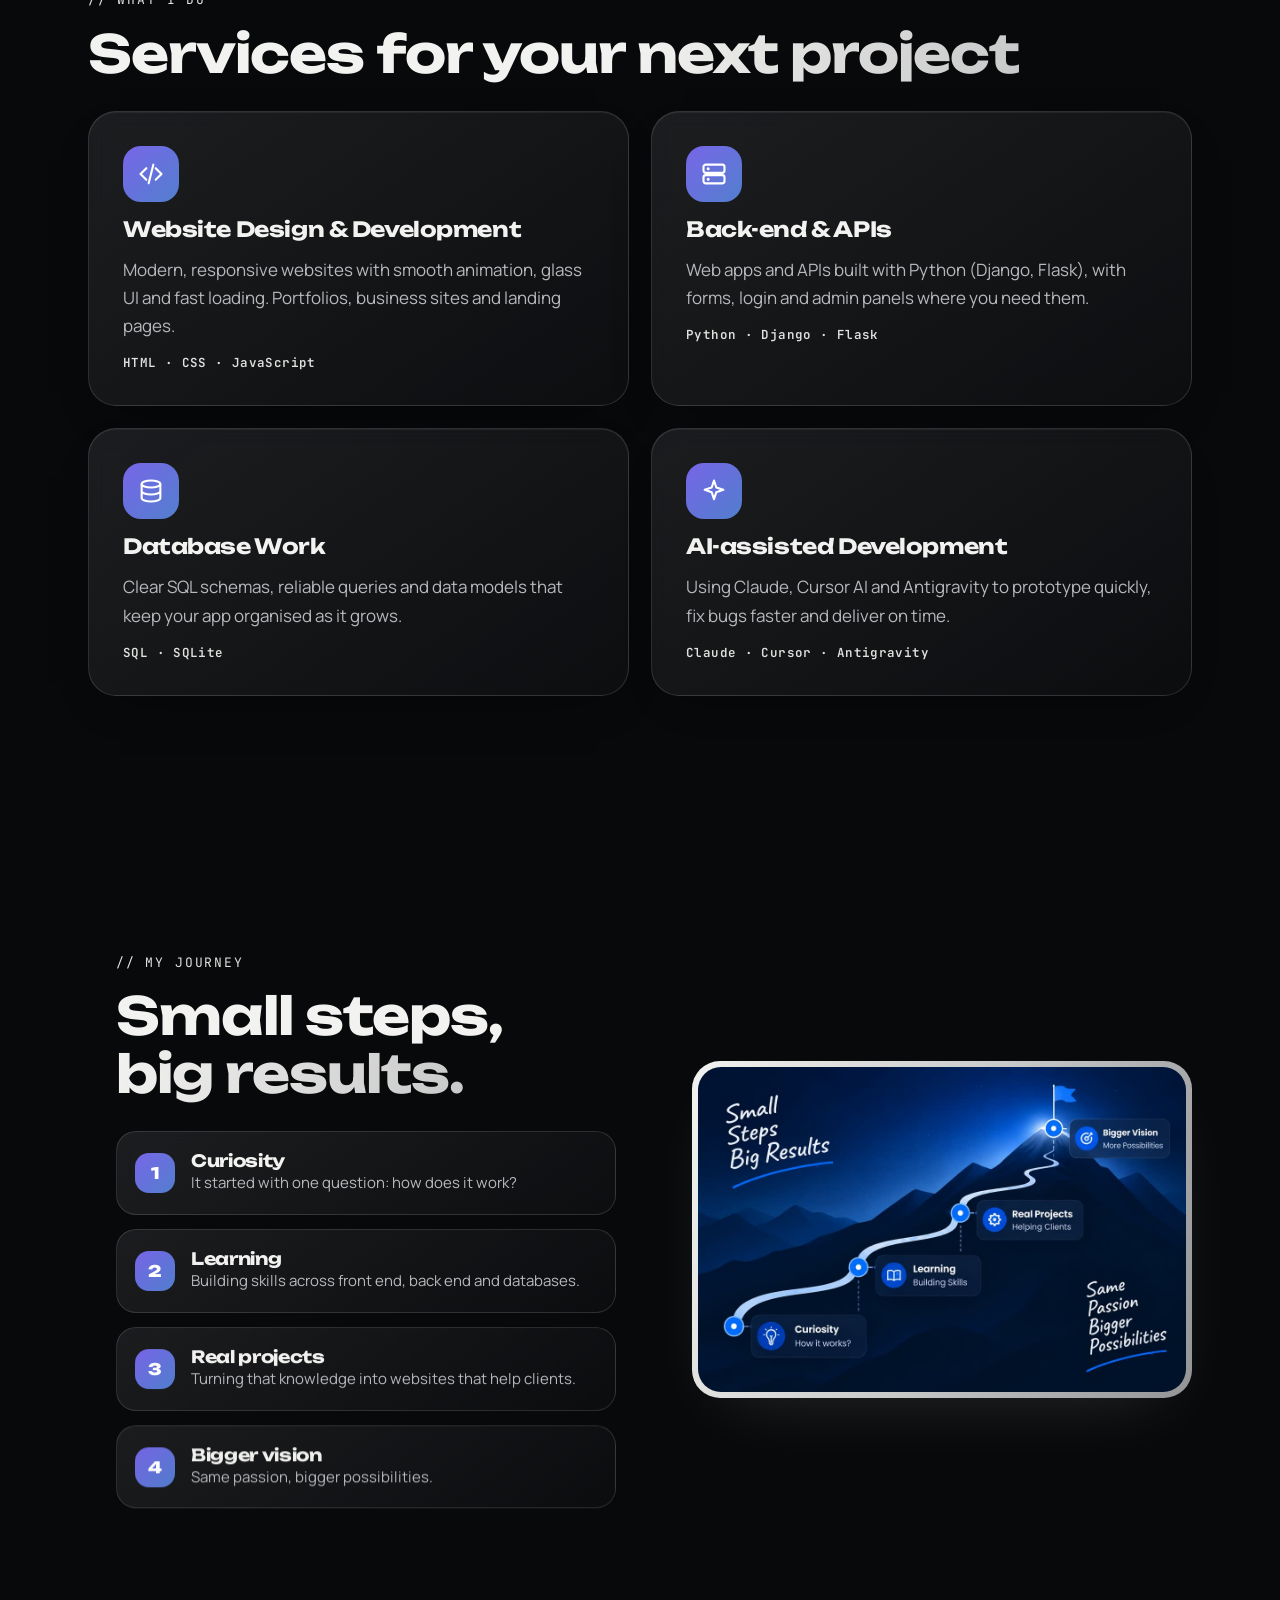
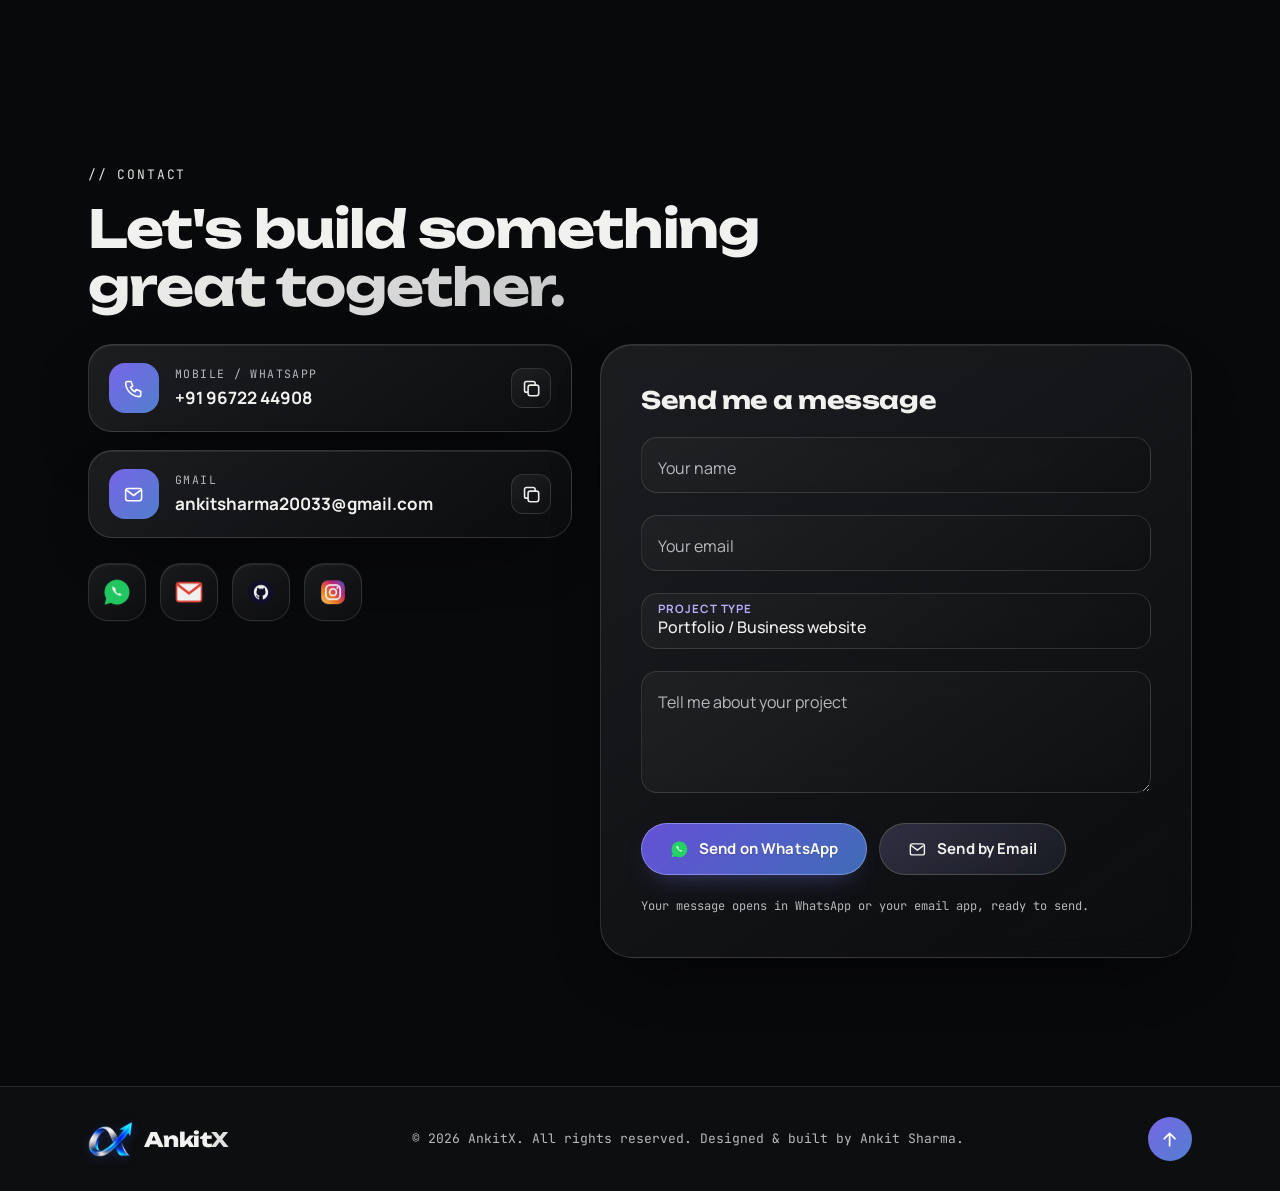
==== commit 2aa65feb: "Add files via upload" ====
--- a/index.html
+++ b/index.html
@@ -70,9 +70,6 @@
 <!-- ============ BACKGROUND + CURSOR ============ -->
 <canvas id="bg" aria-hidden="true"></canvas>
 <div class="aurora" aria-hidden="true"><i></i><i></i><i></i></div>
-<canvas id="trail" aria-hidden="true"></canvas>
-<div class="cursor-dot" id="cDot"></div>
-<div class="cursor-ring" id="cRing"><span id="cLabel"></span></div>
 <div class="progress" id="progress"></div>
 
 <!-- ============ NAVBAR (glass) ============ -->
--- a/style.css
+++ b/style.css
@@ -63,24 +63,11 @@
 .aurora i:nth-child(2) { background: #67e8f9; right: -16vmax; top: 18vh; animation-delay: -7s; }
 .aurora i:nth-child(3) { background: #f9a8d4; bottom: -20vmax; left: 25vw; animation-delay: -13s; }
 @keyframes drift { to { transform: translate(8vmax, 6vmax) scale(1.15); } }
-#trail { position: fixed; inset: 0; width: 100%; height: 100%; z-index: 2400; pointer-events: none; }
 
 .progress { position: fixed; left: 0; top: 0; height: 3px; width: 100%; transform-origin: 0 50%; transform: scaleX(0); background: var(--grad); z-index: 1100; box-shadow: 0 0 12px var(--neon); }
 
-/* ---------- cursor ---------- */
-.cursor-dot, .cursor-ring { position: fixed; left: 0; top: 0; pointer-events: none; z-index: 2500; opacity: 0; will-change: transform; }
-.cursor-dot { width: 8px; height: 8px; border-radius: 50%; background: var(--purple); box-shadow: 0 0 14px var(--neon), 0 0 4px var(--purple); }
-.cursor-ring { width: 40px; height: 40px; border-radius: 50%; border: 1.5px solid rgba(124, 58, 237, .6); display: grid; place-items: center; transition: width .22s ease, height .22s ease, background .22s ease, border-color .22s ease; mix-blend-mode: normal; }
-.cursor-ring span { font: 600 10px var(--f-mono); letter-spacing: .06em; text-transform: uppercase; color: #fff; opacity: 0; transition: opacity .2s; }
-.cursor-ring.hover { width: 78px; height: 78px; background: rgba(18, 19, 22, .88); border-color: rgba(255, 255, 255, .3); backdrop-filter: blur(8px); -webkit-backdrop-filter: blur(8px); }
-.cursor-ring.hover.no-label { width: 56px; height: 56px; background: rgba(18, 19, 22, .78); border-color: rgba(255, 255, 255, .55); }
-.cursor-ring.hover span { opacity: 1; }
-.cursor-ring.down { transform: scale(.8); }
-body.has-cursor, body.has-cursor a, body.has-cursor button, body.has-cursor input, body.has-cursor textarea, body.has-cursor select { cursor: none; }
-@media (hover: none), (pointer: coarse) { .cursor-dot, .cursor-ring, #trail { display: none; } }
-
 /* ---------- buttons ---------- */
-.btn { position: relative; display: inline-flex; align-items: center; justify-content: center; gap: 10px; padding: 15px 28px; border-radius: 999px; font-weight: 700; font-size: 15px; letter-spacing: .01em; overflow: hidden; isolation: isolate; transition: transform .25s cubic-bezier(.2, .8, .2, 1), box-shadow .3s, color .3s; will-change: transform; }
+.btn { position: relative; display: inline-flex; align-items: center; justify-content: center; gap: 10px; padding: 15px 28px; border-radius: 999px; font-weight: 700; font-size: 15px; letter-spacing: .01em; overflow: hidden; isolation: isolate; transition: transform .25s cubic-bezier(.2, .8, .2, 1), box-shadow .3s, color .3s; }
 .btn::before { content: ""; position: absolute; inset: 0; z-index: -1; transition: transform .5s, opacity .3s; }
 .btn::after { content: ""; position: absolute; z-index: 0; top: 0; left: -80%; width: 50%; height: 100%; background: linear-gradient(100deg, transparent, rgba(255, 255, 255, .7), transparent); transform: skewX(-20deg); transition: left .7s; pointer-events: none; }
 .btn > * { position: relative; z-index: 1; }
@@ -100,7 +87,7 @@
 .icon-btn.off { color: var(--muted); }
 
 /* ---------- glass ---------- */
-.glass { background: var(--glass); backdrop-filter: blur(18px) saturate(1.7); -webkit-backdrop-filter: blur(18px) saturate(1.7); border: 1px solid var(--glass-line); box-shadow: var(--shadow); }
+.glass { background: var(--glass); backdrop-filter: blur(14px) saturate(1.35); -webkit-backdrop-filter: blur(14px) saturate(1.35); border: 1px solid var(--glass-line); box-shadow: var(--shadow); }
 
 /* ---------- navbar ---------- */
 .nav-wrap { position: fixed; top: 14px; left: 0; right: 0; z-index: 1000; display: flex; justify-content: center; padding-inline: var(--gutter); pointer-events: none; }
@@ -134,8 +121,8 @@
 .dock-links { display: flex; align-items: center; gap: 10px; }
 
 /* ---------- reveal ---------- */
-.js .reveal { opacity: 0; transform: translateY(34px); filter: blur(6px); transition: opacity .9s cubic-bezier(.2, .7, .2, 1), transform .9s cubic-bezier(.2, .7, .2, 1), filter .9s; transition-delay: var(--d, 0s); }
-.js .reveal.in { opacity: 1; transform: none; filter: none; }
+.js .reveal { opacity: 0; transform: translateY(24px); transition: opacity .65s cubic-bezier(.2, .7, .2, 1), transform .65s cubic-bezier(.2, .7, .2, 1); transition-delay: var(--d, 0s); }
+.js .reveal.in { opacity: 1; transform: none; }
 
 /* ---------- hero ---------- */
 .hero { padding-top: clamp(120px, 16vw, 170px); padding-bottom: 60px; position: relative; }
@@ -209,7 +196,7 @@
 .tab:hover { color: var(--purple); border-color: var(--purple); transform: translateY(-3px); }
 .tab.active { color: #fff; border-color: transparent; background: var(--grad); box-shadow: 0 10px 26px -10px rgba(124, 58, 237, .8); }
 .skill-grid { display: grid; grid-template-columns: repeat(auto-fill, minmax(min(100%, 230px), 1fr)); gap: 18px; padding-left: 0; }
-.skill, .service { position: relative; --mx: 50%; --my: 50%; transform-style: preserve-3d; transition: transform .2s, box-shadow .3s, opacity .4s; will-change: transform; }
+.skill, .service { position: relative; --mx: 50%; --my: 50%; transform-style: preserve-3d; transition: transform .2s, box-shadow .3s, opacity .4s; }
 .skill { padding: 26px 22px; border-radius: 24px; background: rgba(255, 255, 255, .7); border: 1px solid var(--line); backdrop-filter: blur(10px); display: grid; gap: 10px; align-content: start; overflow: hidden; }
 .skill::before, .service::before { content: ""; position: absolute; inset: 0; border-radius: inherit; background: radial-gradient(260px circle at var(--mx) var(--my), rgba(124, 58, 237, .18), rgba(0, 217, 245, .10) 45%, transparent 70%); opacity: 0; transition: opacity .3s; pointer-events: none; }
 .skill::after { content: ""; position: absolute; inset: 0; border-radius: inherit; padding: 1.5px; background: var(--grad); -webkit-mask: linear-gradient(#000 0 0) content-box, linear-gradient(#000 0 0); -webkit-mask-composite: xor; mask-composite: exclude; opacity: 0; transition: opacity .3s; pointer-events: none; }
@@ -329,10 +316,6 @@
 .aurora i { opacity: .055; }
 .aurora i:nth-child(1), .aurora i:nth-child(2), .aurora i:nth-child(3) { background: #d8d8d5; }
 .progress { height: 2px; box-shadow: none; }
-.cursor-dot { box-shadow: 0 0 12px rgba(255, 255, 255, .45); }
-.cursor-ring { border-color: rgba(255, 255, 255, .42); }
-.cursor-ring.hover { background: rgba(18, 19, 22, .88); border-color: rgba(255, 255, 255, .3); }
-.cursor-ring.hover.no-label { background: rgba(18, 19, 22, .78); border-color: rgba(255, 255, 255, .55); }
 .btn-primary { color: #101113; box-shadow: 0 12px 28px -16px rgba(255, 255, 255, .42); }
 .btn-primary:hover { color: #08090b; }
 .btn-ghost { color: var(--ink); background: rgba(255, 255, 255, .035); }
@@ -415,7 +398,7 @@
 
 /* Keep the motion polished and understated. */
 .aurora i { animation-duration: 38s; }
-.js .reveal { transform: translateY(20px); filter: blur(2px); transition-duration: .65s; }
+.js .reveal { transform: translateY(20px); transition-duration: .65s; }
 .marquee-track { animation-duration: 48s; }
 .float, .photo-chip { animation-duration: 8s; }
 .orbit-1 { animation-duration: 70s; }
@@ -425,14 +408,14 @@
 .dock a, .social, .skill, .service, .steps li { transition-duration: .25s; }
 .js.gsap-ready .reveal { transition: none; }
 @media (prefers-reduced-motion: reduce) {
-  .js .reveal { opacity: 1; transform: none; filter: none; }
+  .js .reveal { opacity: 1; transform: none; }
 }
 
 /* ---------- consistent glass surfaces and readable controls ---------- */
 .glass {
   background: linear-gradient(145deg, rgba(34, 35, 38, .82), rgba(14, 15, 17, .78));
-  backdrop-filter: blur(22px) saturate(140%);
-  -webkit-backdrop-filter: blur(22px) saturate(140%);
+  backdrop-filter: blur(14px) saturate(125%);
+  -webkit-backdrop-filter: blur(14px) saturate(125%);
   border-color: rgba(255, 255, 255, .14);
   box-shadow: inset 0 1px 0 rgba(255, 255, 255, .08), var(--shadow);
 }
@@ -440,8 +423,8 @@
 .nav {
   background: linear-gradient(145deg, rgba(34, 35, 38, .84), rgba(14, 15, 17, .8));
   border: 1px solid rgba(255, 255, 255, .14);
-  backdrop-filter: blur(24px) saturate(145%);
-  -webkit-backdrop-filter: blur(24px) saturate(145%);
+  backdrop-filter: blur(14px) saturate(125%);
+  -webkit-backdrop-filter: blur(14px) saturate(125%);
 }
 .nav.scrolled { background: rgba(14, 15, 17, .92); }
 .nav-links a { color: #b8b9bd; }
@@ -472,8 +455,8 @@
 .icon-btn, .burger, .copy, .tab, .hero-tags li, .steps li,
 .skill, .service, .social, .field input, .field textarea, .field select {
   background: linear-gradient(145deg, rgba(35, 36, 39, .76), rgba(15, 16, 18, .72));
-  backdrop-filter: blur(16px) saturate(130%);
-  -webkit-backdrop-filter: blur(16px) saturate(130%);
+  backdrop-filter: blur(10px) saturate(120%);
+  -webkit-backdrop-filter: blur(10px) saturate(120%);
   border-color: rgba(255, 255, 255, .13);
 }
 .tab { color: #c4c5c8; }
@@ -588,8 +571,8 @@
 @media (max-width: 900px) {
   .nav-links {
     background: rgba(14, 15, 17, .94);
-    backdrop-filter: blur(24px) saturate(145%);
-    -webkit-backdrop-filter: blur(24px) saturate(145%);
+    backdrop-filter: blur(14px) saturate(125%);
+    -webkit-backdrop-filter: blur(14px) saturate(125%);
   }
 }
 @media (max-width: 520px) {
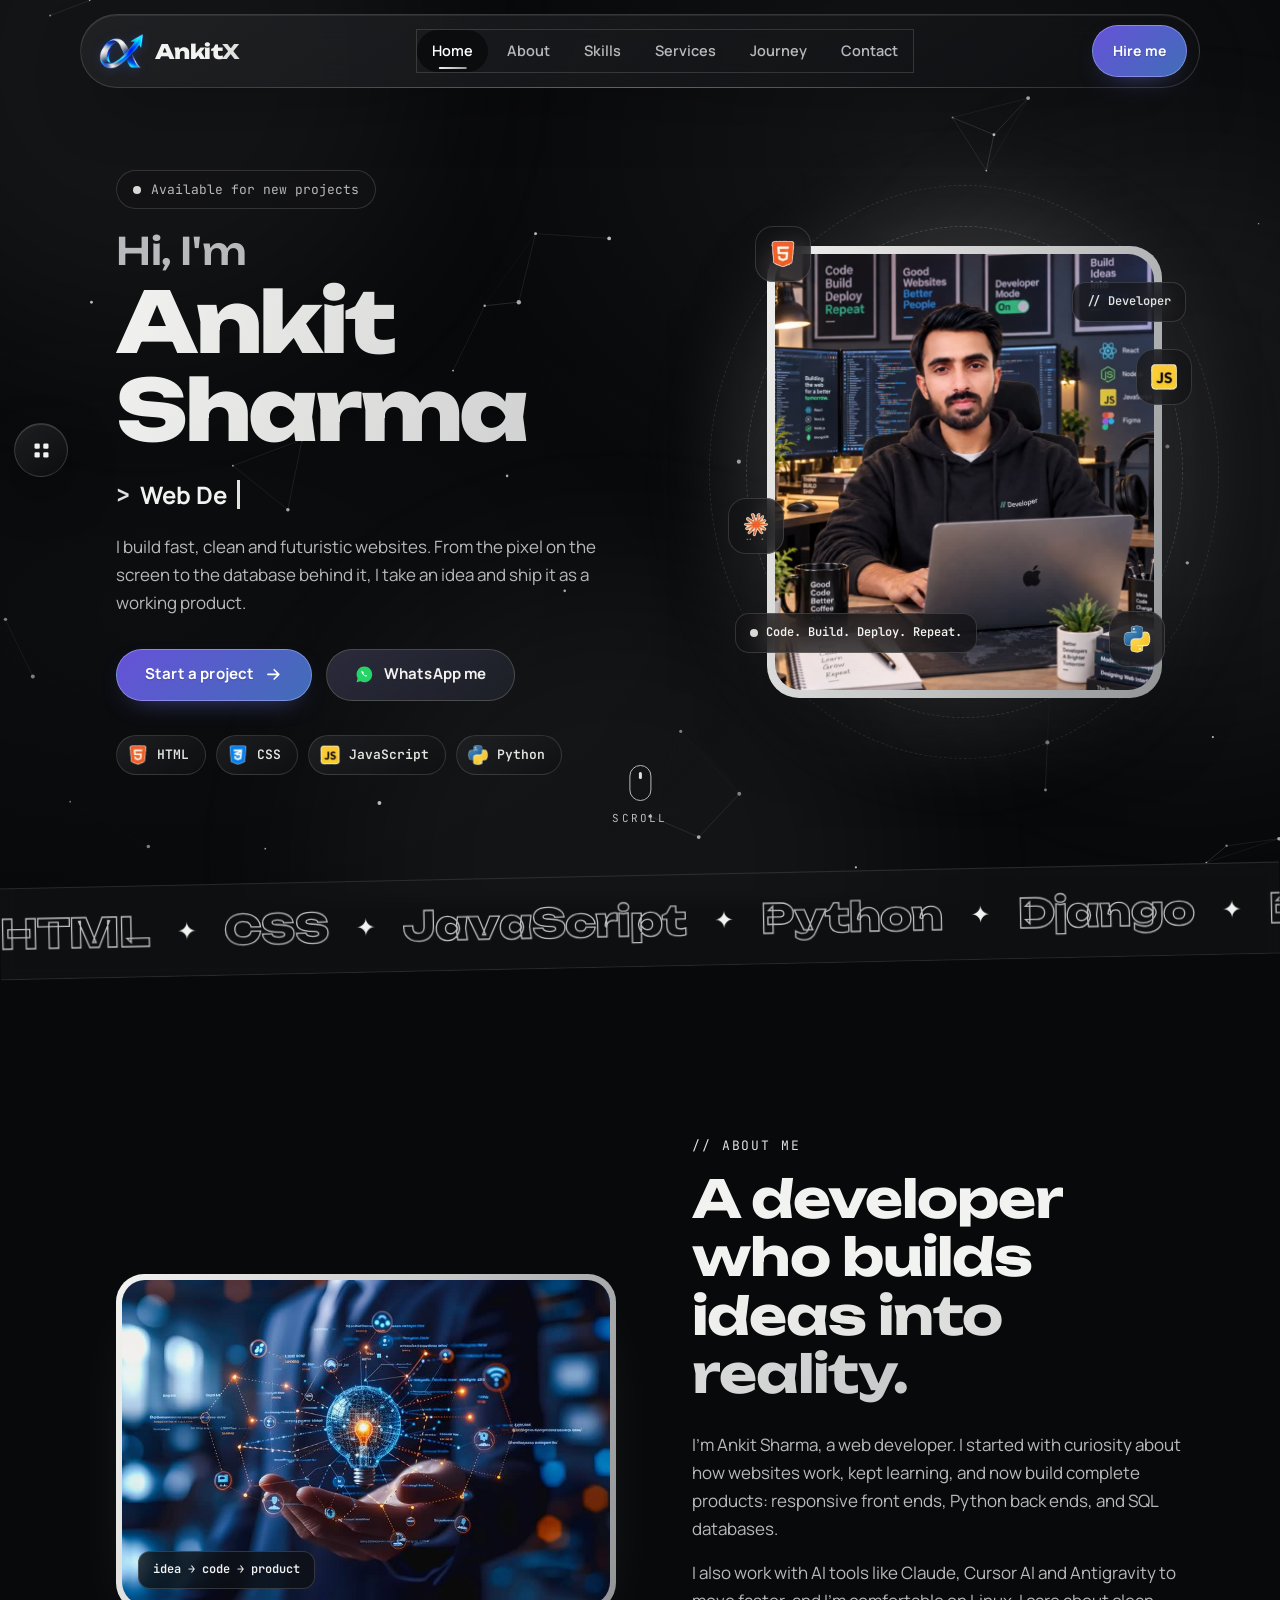
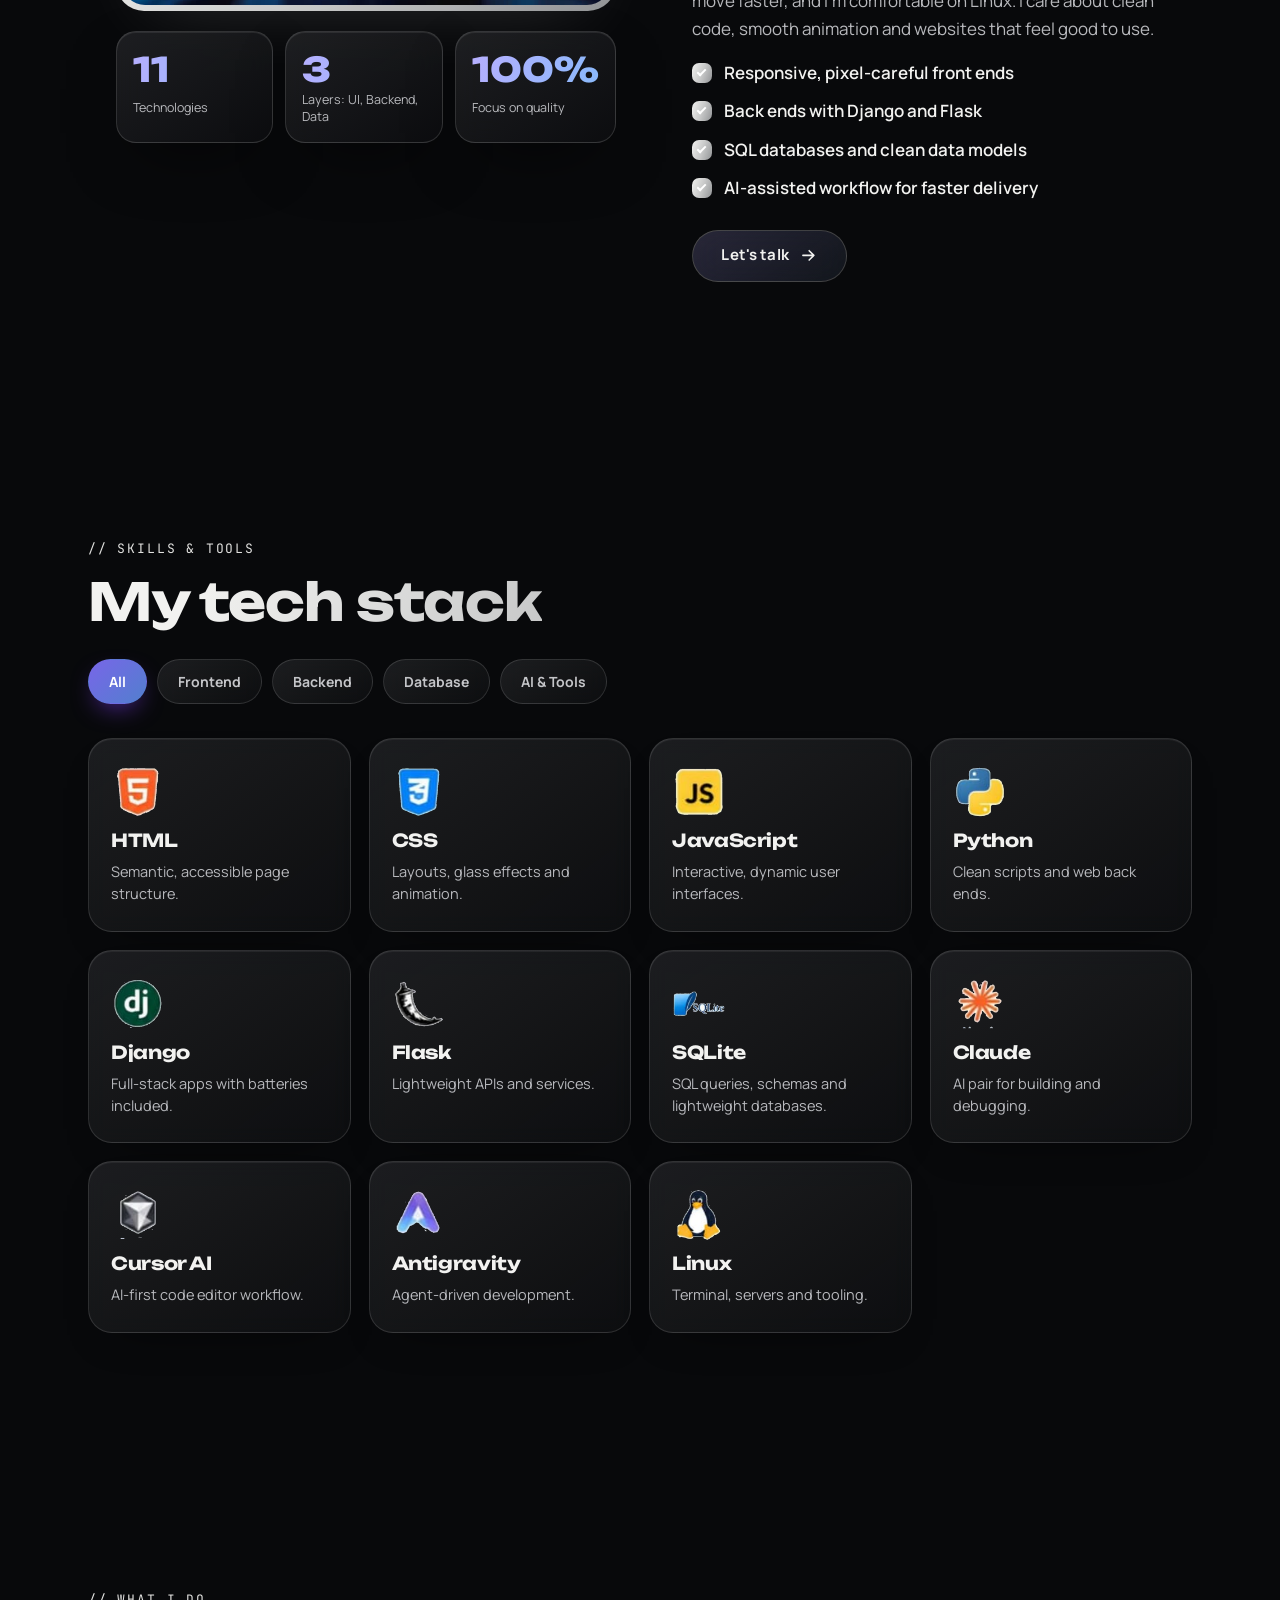
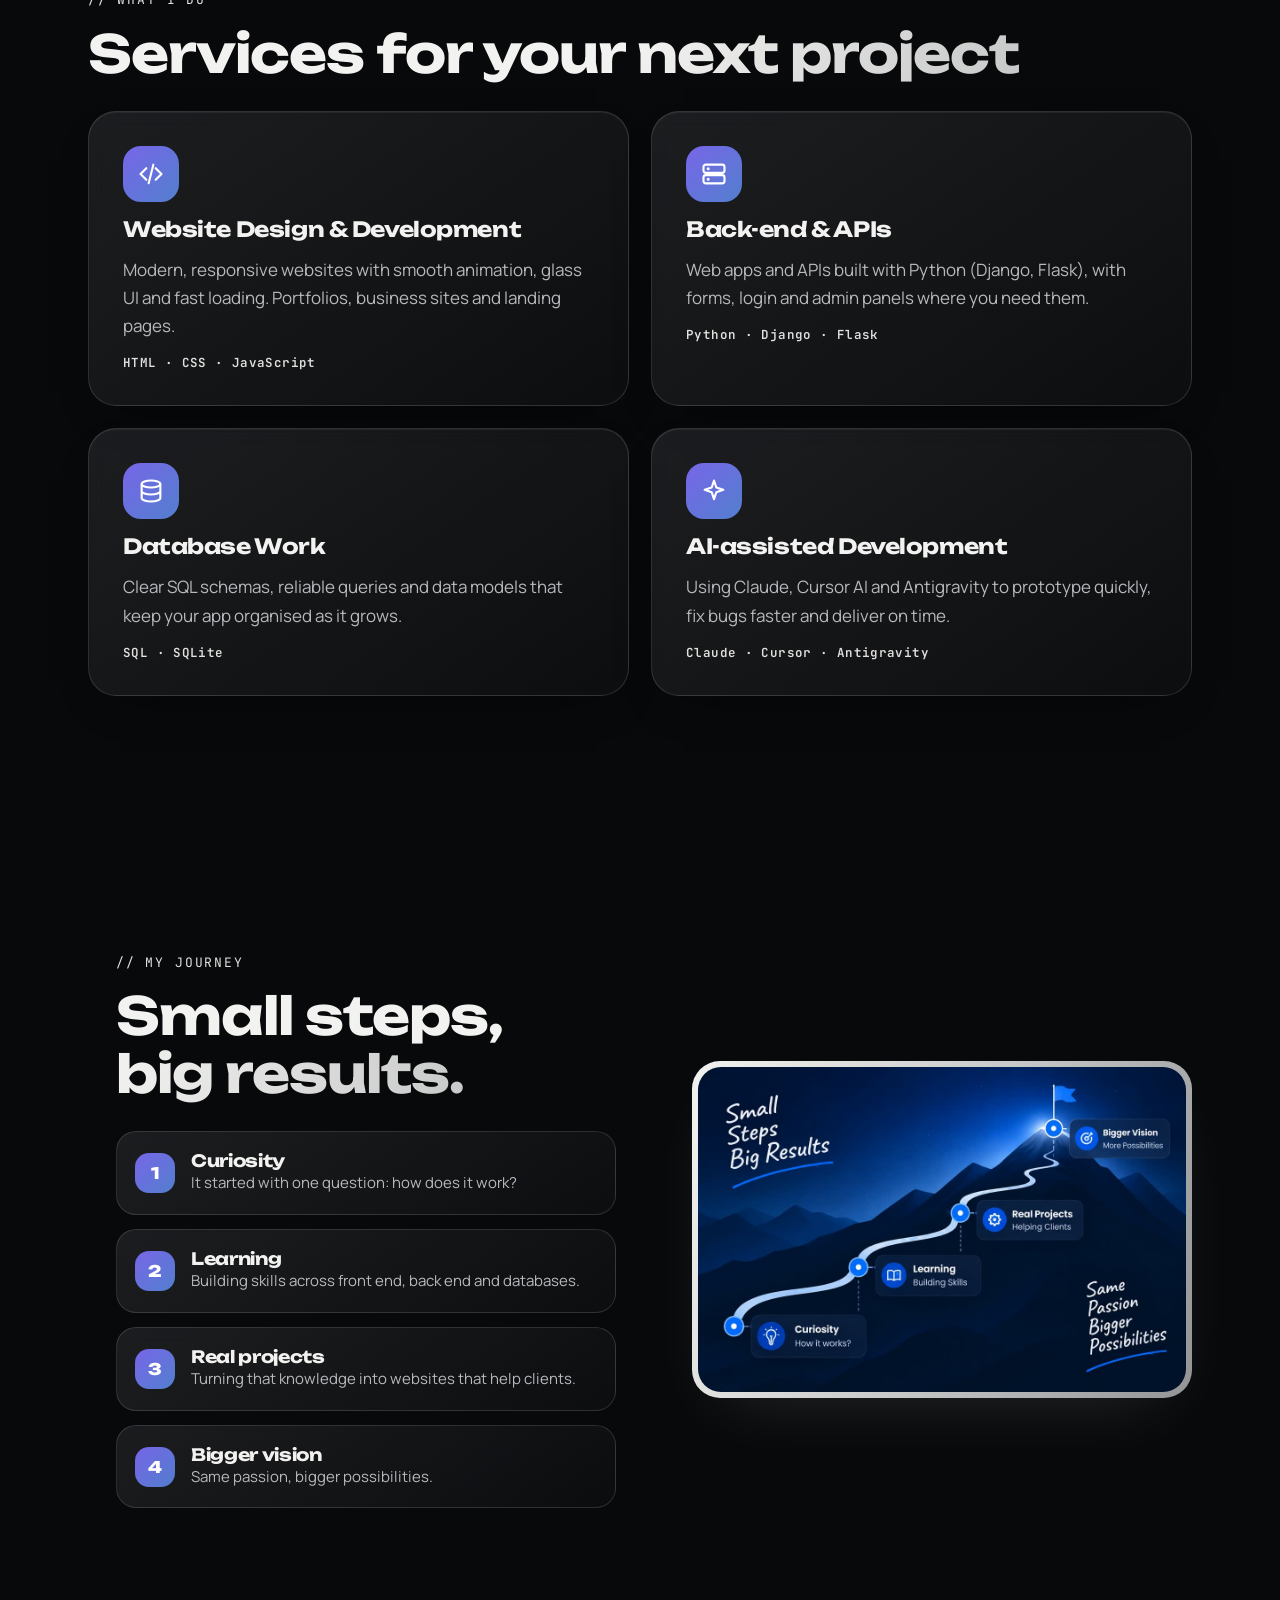
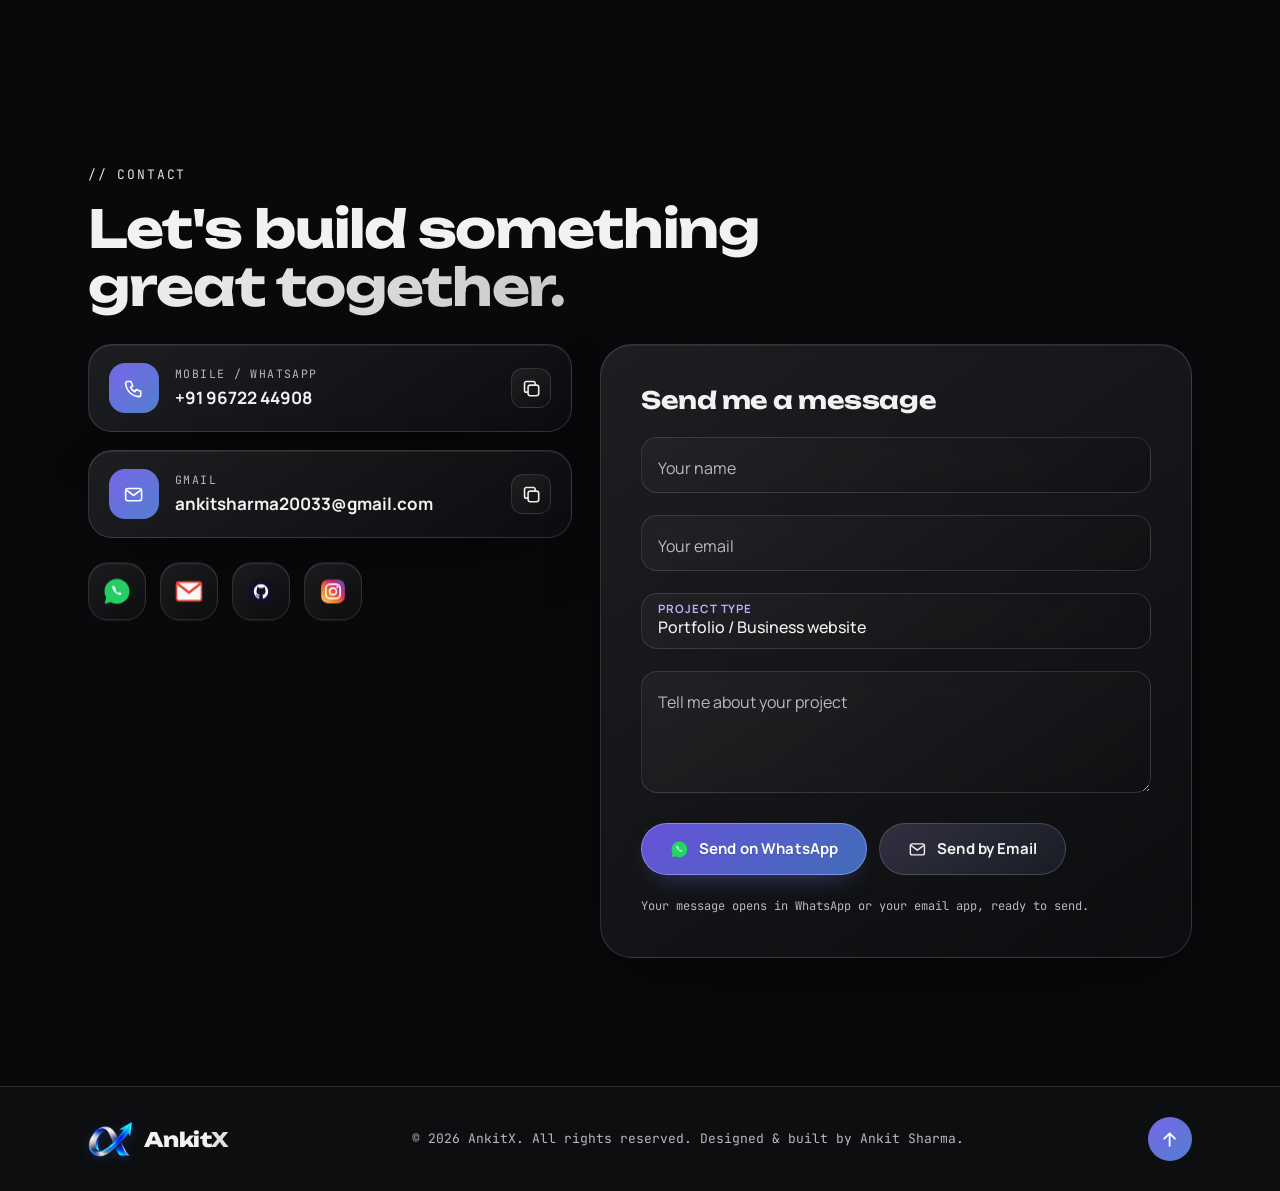
==== commit 4232a418: "Add files via upload" ====
--- a/index.html
+++ b/index.html
@@ -100,7 +100,7 @@
   <nav class="dock-links" id="dockLinks" aria-label="Social profiles">
     <a href="https://wa.me/919672244908" target="_blank" rel="noopener" aria-label="WhatsApp" data-cursor="WhatsApp"><svg class="ico"><use href="#s-whatsapp"/></svg></a>
     <a href="mailto:ankitsharma20033@gmail.com" aria-label="Gmail" data-cursor="Gmail"><svg class="ico"><use href="#s-gmail"/></svg></a>
-    <a href="https://github.com/ankitsharma20033-code" target="_blank" rel="noopener" aria-label="GitHub" data-cursor="GitHub"><svg class="ico"><use href="#s-github"/></svg></a>
+    <a href="https://github.com/codewithankit-01" target="_blank" rel="noopener" aria-label="GitHub" data-cursor="GitHub"><svg class="ico"><use href="#s-github"/></svg></a>
     <a href="https://www.instagram.com/theankitsharma1/" target="_blank" rel="noopener" aria-label="Instagram" data-cursor="Instagram"><svg class="ico"><use href="#s-instagram"/></svg></a>
   </nav>
   <span class="dock-line"></span>
@@ -287,7 +287,7 @@
         <div class="socials reveal">
           <a href="https://wa.me/919672244908" target="_blank" rel="noopener" class="social wa" aria-label="WhatsApp" data-cursor="WhatsApp"><svg class="ico"><use href="#s-whatsapp"/></svg></a>
           <a href="mailto:ankitsharma20033@gmail.com" class="social" aria-label="Gmail" data-cursor="Gmail"><svg class="ico"><use href="#s-gmail"/></svg></a>
-          <a href="https://github.com/ankitsharma20033-code" target="_blank" rel="noopener" class="social" aria-label="GitHub" data-cursor="GitHub"><svg class="ico"><use href="#s-github"/></svg></a>
+          <a href="https://github.com/codewithankit-01" target="_blank" rel="noopener" class="social" aria-label="GitHub" data-cursor="GitHub"><svg class="ico"><use href="#s-github"/></svg></a>
           <a href="https://www.instagram.com/theankitsharma1/" target="_blank" rel="noopener" class="social" aria-label="Instagram" data-cursor="Instagram"><svg class="ico"><use href="#s-instagram"/></svg></a>
         </div>
       </div>
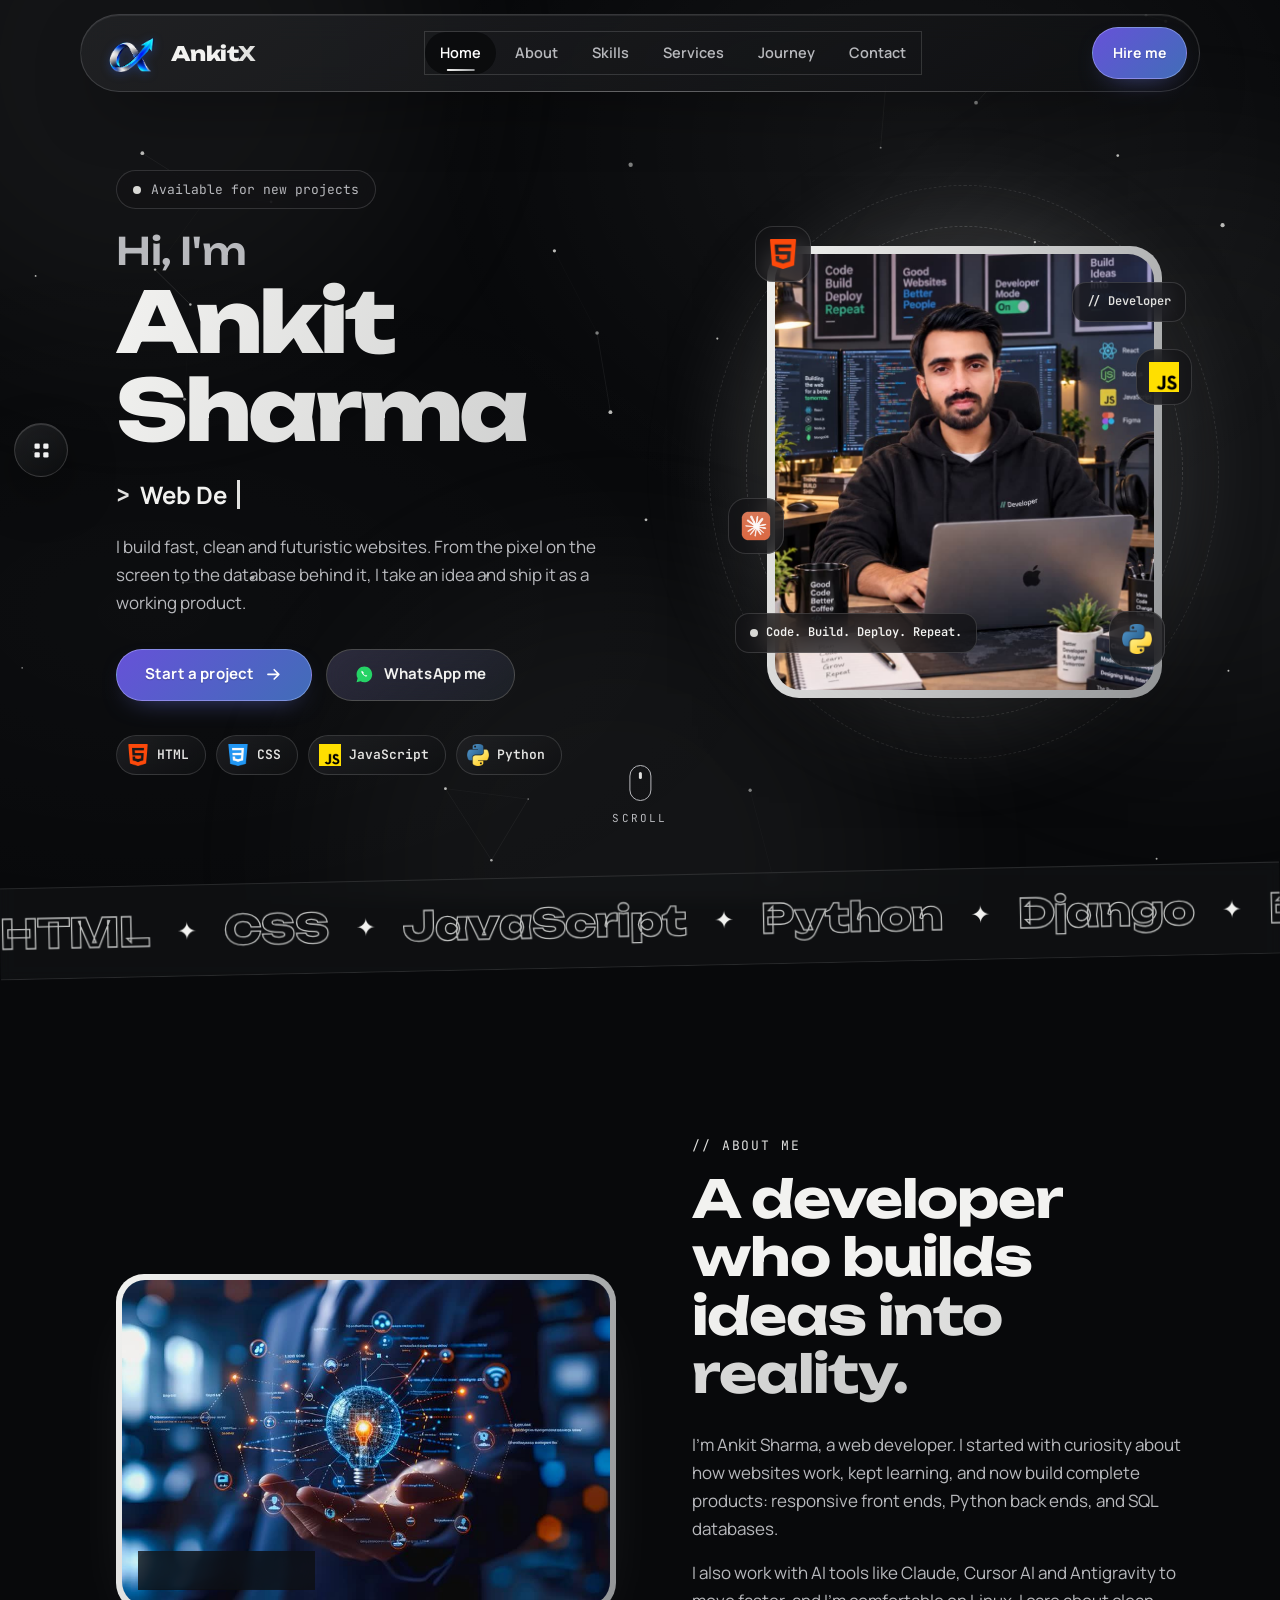
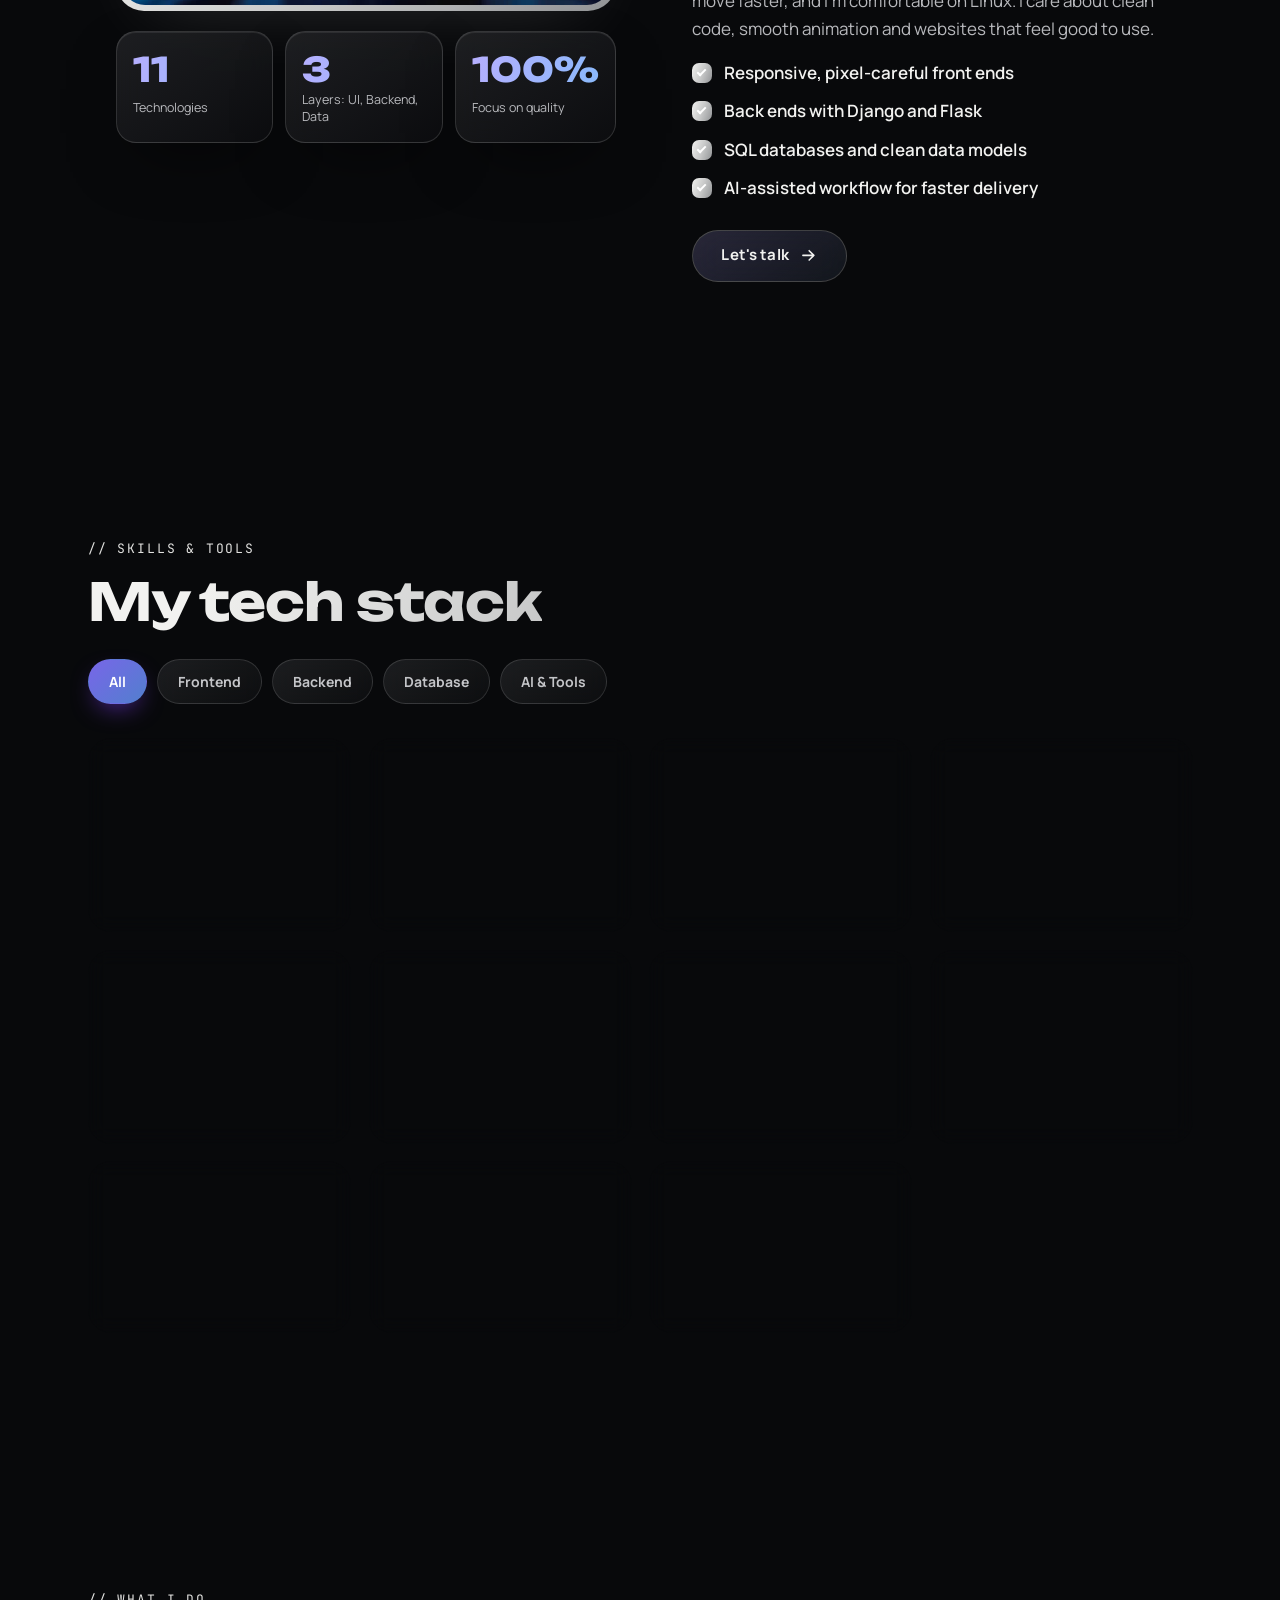
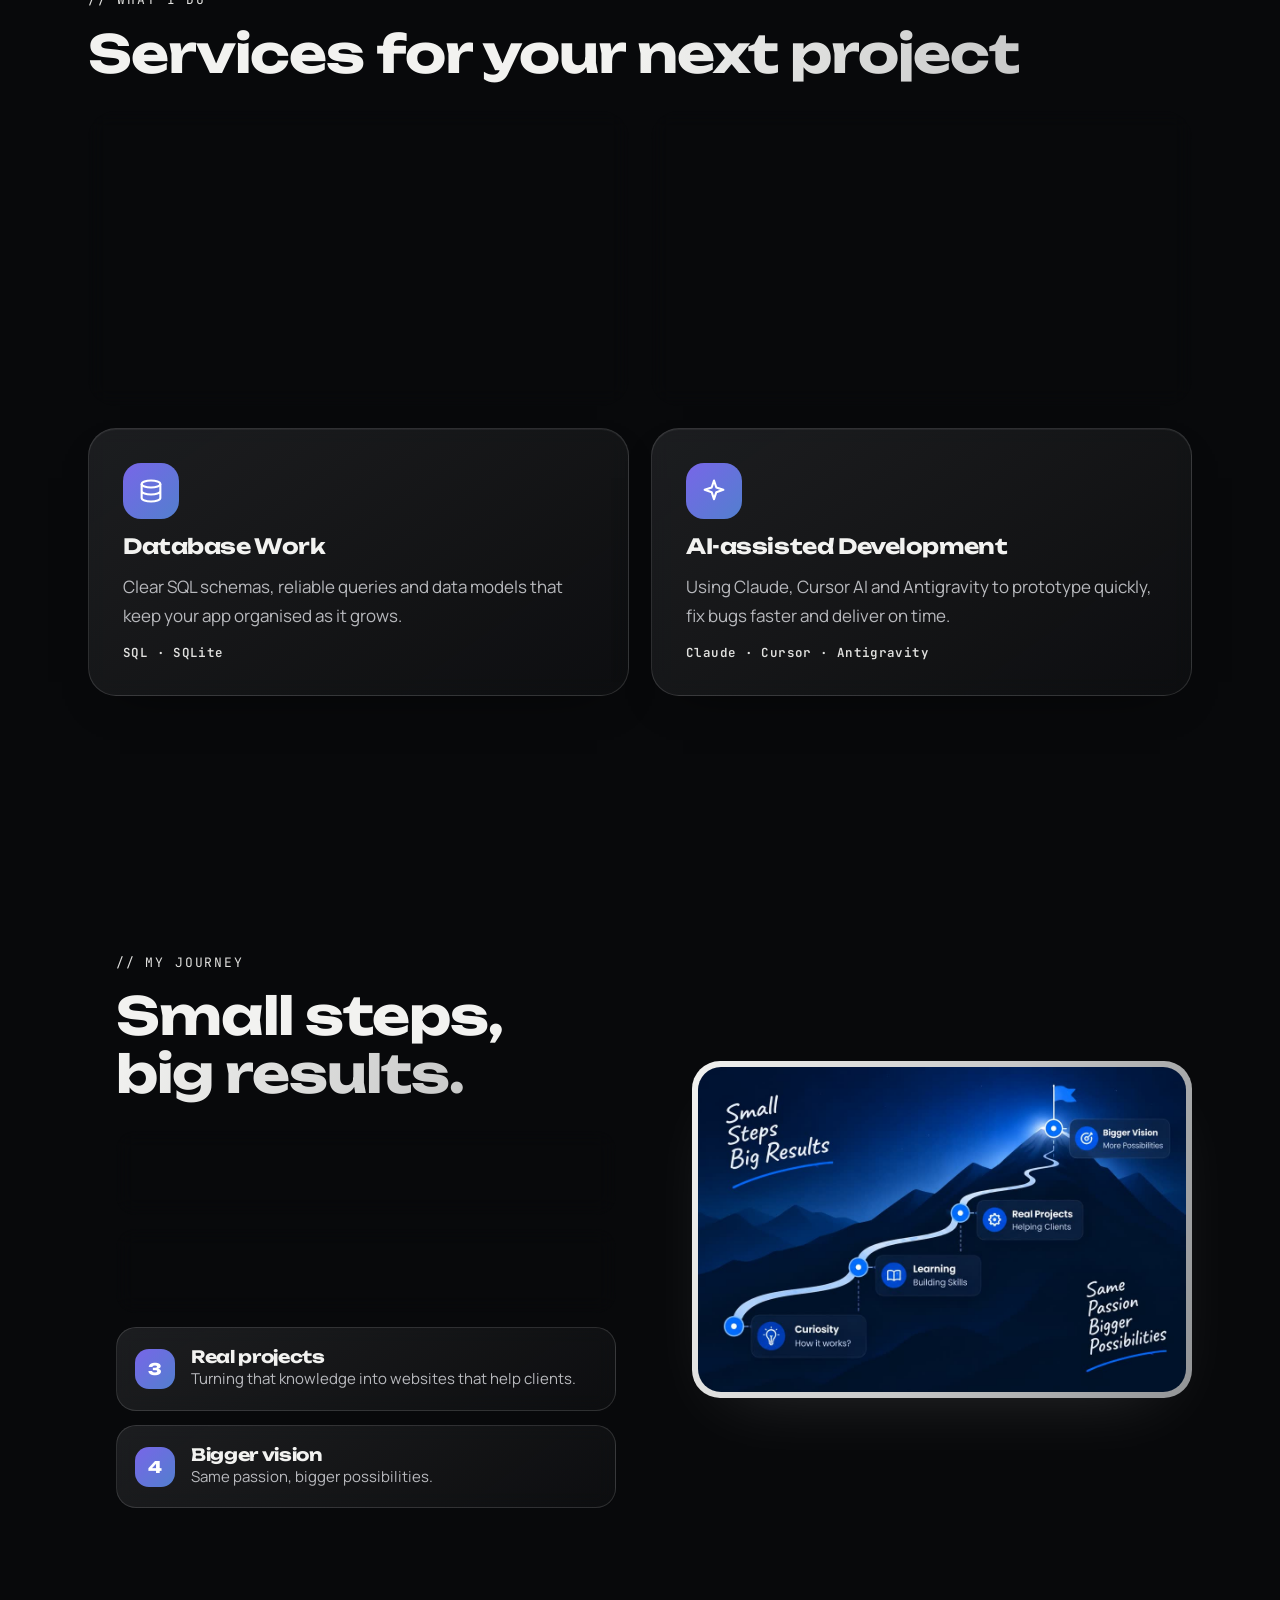
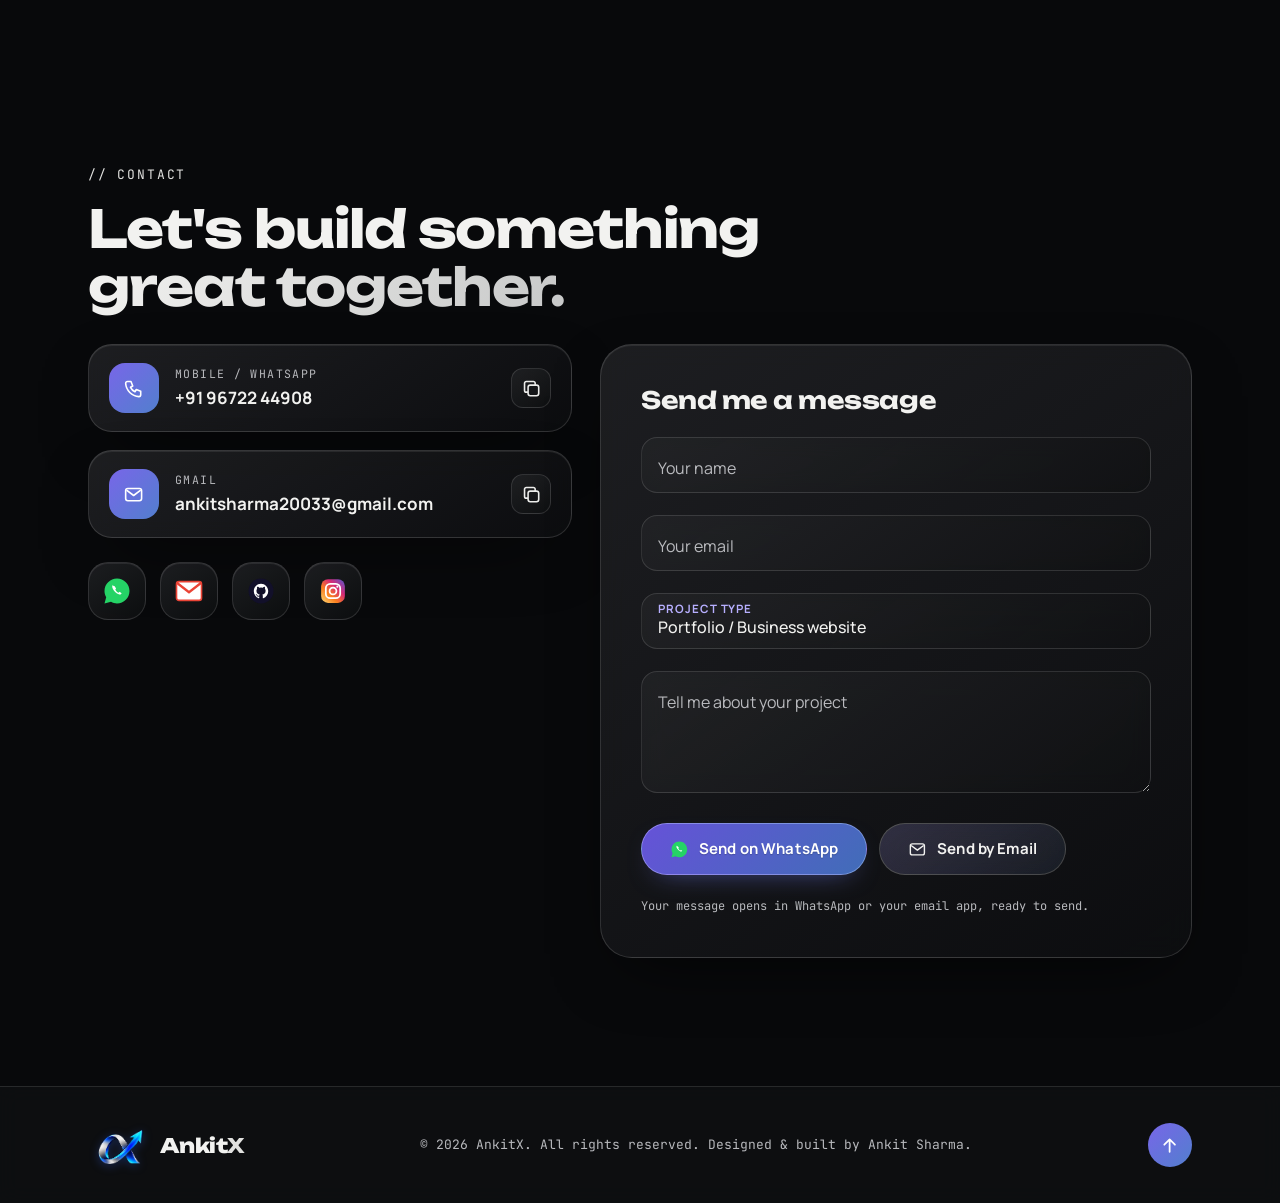
==== commit f1e0fb92: "Add files via upload" ====
--- a/index.html
+++ b/index.html
@@ -6,8 +6,8 @@
 <title>AnkitX</title>
 <meta name="description" content="AnkitX is the portfolio of Ankit Sharma, a web developer working with HTML, CSS, JavaScript, Python, Django, Flask and SQL.">
 <meta name="theme-color" content="#08090b">
-<link rel="icon" type="image/png" href="assets/Glossy%20Alpha%20Growth%20Emblem.png">
-<link rel="apple-touch-icon" href="assets/Glossy%20Alpha%20Growth%20Emblem.png">
+<link rel="icon" type="image/png" href="assets/favicon.png">
+<link rel="apple-touch-icon" href="assets/favicon.png">
 <link rel="preconnect" href="https://fonts.googleapis.com">
 <link rel="preconnect" href="https://fonts.gstatic.com" crossorigin>
 <link href="https://fonts.googleapis.com/css2?family=Unbounded:wght@500;700;800&family=Manrope:wght@400;500;600;700&family=JetBrains+Mono:wght@400;600&display=swap" rel="stylesheet">
@@ -37,16 +37,16 @@
     <linearGradient id="gInsta" x1="0" y1="1" x2="1" y2="0"><stop offset="0" stop-color="#feda75"/><stop offset=".35" stop-color="#fa7e1e"/><stop offset=".65" stop-color="#d62976"/><stop offset="1" stop-color="#4f5bd5"/></linearGradient>
   </defs>
 
-  <symbol id="i-html" viewBox="0 0 48 48"><image href="assets/icons/html.png" width="48" height="48" preserveAspectRatio="xMidYMid meet"/></symbol>
-  <symbol id="i-css" viewBox="0 0 48 48"><image href="assets/icons/css.png" width="48" height="48" preserveAspectRatio="xMidYMid meet"/></symbol>
+  <symbol id="i-html" viewBox="0 0 48 48"><image href="assets/icons/html-5.png" width="48" height="48" preserveAspectRatio="xMidYMid meet"/></symbol>
+  <symbol id="i-css" viewBox="0 0 48 48"><image href="assets/icons/css-3.png" width="48" height="48" preserveAspectRatio="xMidYMid meet"/></symbol>
   <symbol id="i-js" viewBox="0 0 48 48"><image href="assets/icons/js.png" width="48" height="48" preserveAspectRatio="xMidYMid meet"/></symbol>
   <symbol id="i-python" viewBox="0 0 48 48"><image href="assets/icons/python.png" width="48" height="48" preserveAspectRatio="xMidYMid meet"/></symbol>
-  <symbol id="i-django" viewBox="0 0 48 48"><image href="assets/icons/django.png" width="48" height="48" preserveAspectRatio="xMidYMid meet"/></symbol>
-  <symbol id="i-flask" viewBox="0 0 48 48"><image href="assets/icons/flask.png" width="48" height="48" preserveAspectRatio="xMidYMid meet"/></symbol>
-  <symbol id="i-sql" viewBox="0 0 48 48"><image href="assets/icons/sqlite.png" width="48" height="48" preserveAspectRatio="xMidYMid meet"/></symbol>
+  <symbol id="i-django" viewBox="0 0 48 48"><image href="assets/icons/django-transparent.png" width="48" height="48" preserveAspectRatio="xMidYMid meet"/></symbol>
+  <symbol id="i-flask" viewBox="0 0 48 48"><image href="assets/icons/flask-transparent.png" width="48" height="48" preserveAspectRatio="xMidYMid meet"/></symbol>
+  <symbol id="i-sql" viewBox="0 0 48 48"><image href="assets/icons/database.png" width="48" height="48" preserveAspectRatio="xMidYMid meet"/></symbol>
   <symbol id="i-claude" viewBox="0 0 48 48"><image href="assets/icons/claude.png" width="48" height="48" preserveAspectRatio="xMidYMid meet"/></symbol>
-  <symbol id="i-cursor" viewBox="0 0 48 48"><image href="assets/icons/cursor.png" width="48" height="48" preserveAspectRatio="xMidYMid meet"/></symbol>
-  <symbol id="i-antigravity" viewBox="0 0 48 48"><image href="assets/icons/antigravity.png" width="48" height="48" preserveAspectRatio="xMidYMid meet"/></symbol>
+  <symbol id="i-cursor" viewBox="0 0 48 48"><image href="assets/icons/cursor-ai-transparent.png" width="48" height="48" preserveAspectRatio="xMidYMid meet"/></symbol>
+  <symbol id="i-antigravity" viewBox="0 0 48 48"><image href="assets/icons/antigravity-transparent.png" width="48" height="48" preserveAspectRatio="xMidYMid meet"/></symbol>
   <symbol id="i-linux" viewBox="0 0 48 48"><image href="assets/icons/linux.png" width="48" height="48" preserveAspectRatio="xMidYMid meet"/></symbol>
 
   <symbol id="s-whatsapp" viewBox="0 0 48 48"><path d="M24 4C12.900 4 4 12.900 4 24c0 3.600 1 7 2.700 9.900L4 44l10.400-2.700C17.200 43 20.500 44 24 44c11.100 0 20-8.900 20-20S35.100 4 24 4z" fill="#25d366"/><path d="M17.500 14c-1.200 1.200-1.800 3.200 0 6.600 2 3.600 5.500 7.200 9.300 8.700 2.400.9 4-.1 4.600-1.700l-3.300-2.200-1.600 1.200c-2.200-.9-4.300-3-5.200-5.100l1.200-1.600-2.200-3.400c-.8-.8-1.900-1.100-2.800-.5z" fill="#fff"/></symbol>
--- a/style.css
+++ b/style.css
@@ -26,6 +26,7 @@
 
 *, *::before, *::after { box-sizing: border-box; }
 html { overflow-x: clip; scroll-behavior: auto; -webkit-text-size-adjust: 100%; }
+html { -webkit-tap-highlight-color: transparent; }
 body {
   margin: 0; background: var(--bg); color: var(--ink);
   font-family: var(--f-body); font-size: 17px; line-height: 1.65;
@@ -38,6 +39,7 @@
 h1, h2, h3, p { margin: 0; }
 ::selection { background: var(--purple); color: #fff; }
 :focus-visible { outline: 2px solid var(--purple); outline-offset: 3px; border-radius: 6px; }
+:focus:not(:focus-visible) { outline: none; }
 .mono { font-family: var(--f-mono); }
 .ico { width: 1.25em; height: 1.25em; flex: none; }
 .ico.big { width: 54px; height: 54px; }
@@ -95,8 +97,9 @@
 .nav::after { content: ""; position: absolute; left: 12%; right: 12%; bottom: -1px; height: 1px; background: linear-gradient(90deg, transparent, var(--purple), var(--neon), transparent); opacity: .7; }
 .nav.scrolled { background: rgba(255, 255, 255, .72); box-shadow: 0 14px 40px -14px rgba(90, 40, 200, .45); }
 .logo { display: inline-flex; align-items: center; gap: 10px; font-family: var(--f-display); font-weight: 800; letter-spacing: -.03em; }
-.logo-mark { width: 34px; height: 34px; border-radius: 11px; background: var(--grad); color: #fff; display: grid; place-items: center; box-shadow: 0 6px 18px -4px rgba(124, 58, 237, .7); transition: transform .5s cubic-bezier(.2, .8, .2, 1.4); }
-.logo:hover .logo-mark { transform: rotate(180deg) scale(1.1); }
+.logo-mark { width: 34px; height: 34px; border-radius: 11px; background: transparent; display: grid; place-items: center; transition: transform .3s cubic-bezier(.2, .8, .2, 1.2); }
+.logo-mark img { width: 100%; height: 100%; object-fit: contain; }
+.logo:hover .logo-mark { transform: translateY(-2px) scale(1.04); }
 .logo-text { font-size: 20px; }
 .logo-text b { color: var(--purple); text-shadow: 0 0 14px rgba(0, 217, 245, .7); }
 .nav-links { display: flex; gap: 4px; }
@@ -201,9 +204,10 @@
 .skill::before, .service::before { content: ""; position: absolute; inset: 0; border-radius: inherit; background: radial-gradient(260px circle at var(--mx) var(--my), rgba(124, 58, 237, .18), rgba(0, 217, 245, .10) 45%, transparent 70%); opacity: 0; transition: opacity .3s; pointer-events: none; }
 .skill::after { content: ""; position: absolute; inset: 0; border-radius: inherit; padding: 1.5px; background: var(--grad); -webkit-mask: linear-gradient(#000 0 0) content-box, linear-gradient(#000 0 0); -webkit-mask-composite: xor; mask-composite: exclude; opacity: 0; transition: opacity .3s; pointer-events: none; }
 .skill:hover, .service:hover { box-shadow: var(--glow); }
+.skill:hover { box-shadow: 0 0 0 1px rgba(255, 255, 255, .12), 0 24px 60px -24px rgba(87, 77, 204, .48), var(--shadow); }
 .skill:hover::before, .skill:hover::after, .service:hover::before { opacity: 1; }
 .skill .ico { transition: transform .5s cubic-bezier(.2, .8, .2, 1.5), filter .3s; transform: translateZ(30px); }
-.skill:hover .ico { transform: translateZ(40px) scale(1.18) rotate(-6deg); filter: drop-shadow(0 8px 14px rgba(124, 58, 237, .45)); }
+.skill:hover .ico { transform: translateZ(40px) scale(1.18) rotate(-6deg); filter: drop-shadow(0 8px 14px rgba(124, 58, 237, .42)) drop-shadow(0 0 10px rgba(0, 217, 245, .2)); }
 .skill h3 { font: 700 18px var(--f-display); letter-spacing: -.02em; }
 .skill p { font-size: 14.5px; color: var(--muted); line-height: 1.5; }
 .skill.hide { display: none; }
@@ -343,7 +347,6 @@
 .skill { background: rgba(17, 18, 20, .78); border-color: var(--line); }
 .skill::before, .service::before { background: radial-gradient(260px circle at var(--mx) var(--my), rgba(255, 255, 255, .09), transparent 70%); }
 .skill::after { background: linear-gradient(135deg, rgba(255, 255, 255, .48), rgba(255, 255, 255, .06)); }
-.skill:hover .ico { filter: drop-shadow(0 8px 14px rgba(255, 255, 255, .16)) grayscale(1); }
 .service-ico, .info-ico { color: #111; box-shadow: none; }
 .steps li { background: rgba(17, 18, 20, .78); }
 .steps li::before { color: #111; box-shadow: none; }
@@ -739,8 +742,8 @@
 
 .nav .logo-mark,
 .footer .logo-mark {
-  width: 46px;
-  height: 44px;
+  width: 62px;
+  height: 56px;
   flex: none;
   border-radius: 0;
   background: transparent;
@@ -760,7 +763,7 @@
 .footer .logo:hover .logo-mark { transform: none; }
 @media (max-width: 520px) {
   .nav .logo-mark,
-  .footer .logo-mark { width: 42px; height: 40px; }
+  .footer .logo-mark { width: 54px; height: 48px; }
 }
 
 @media (hover: none) {
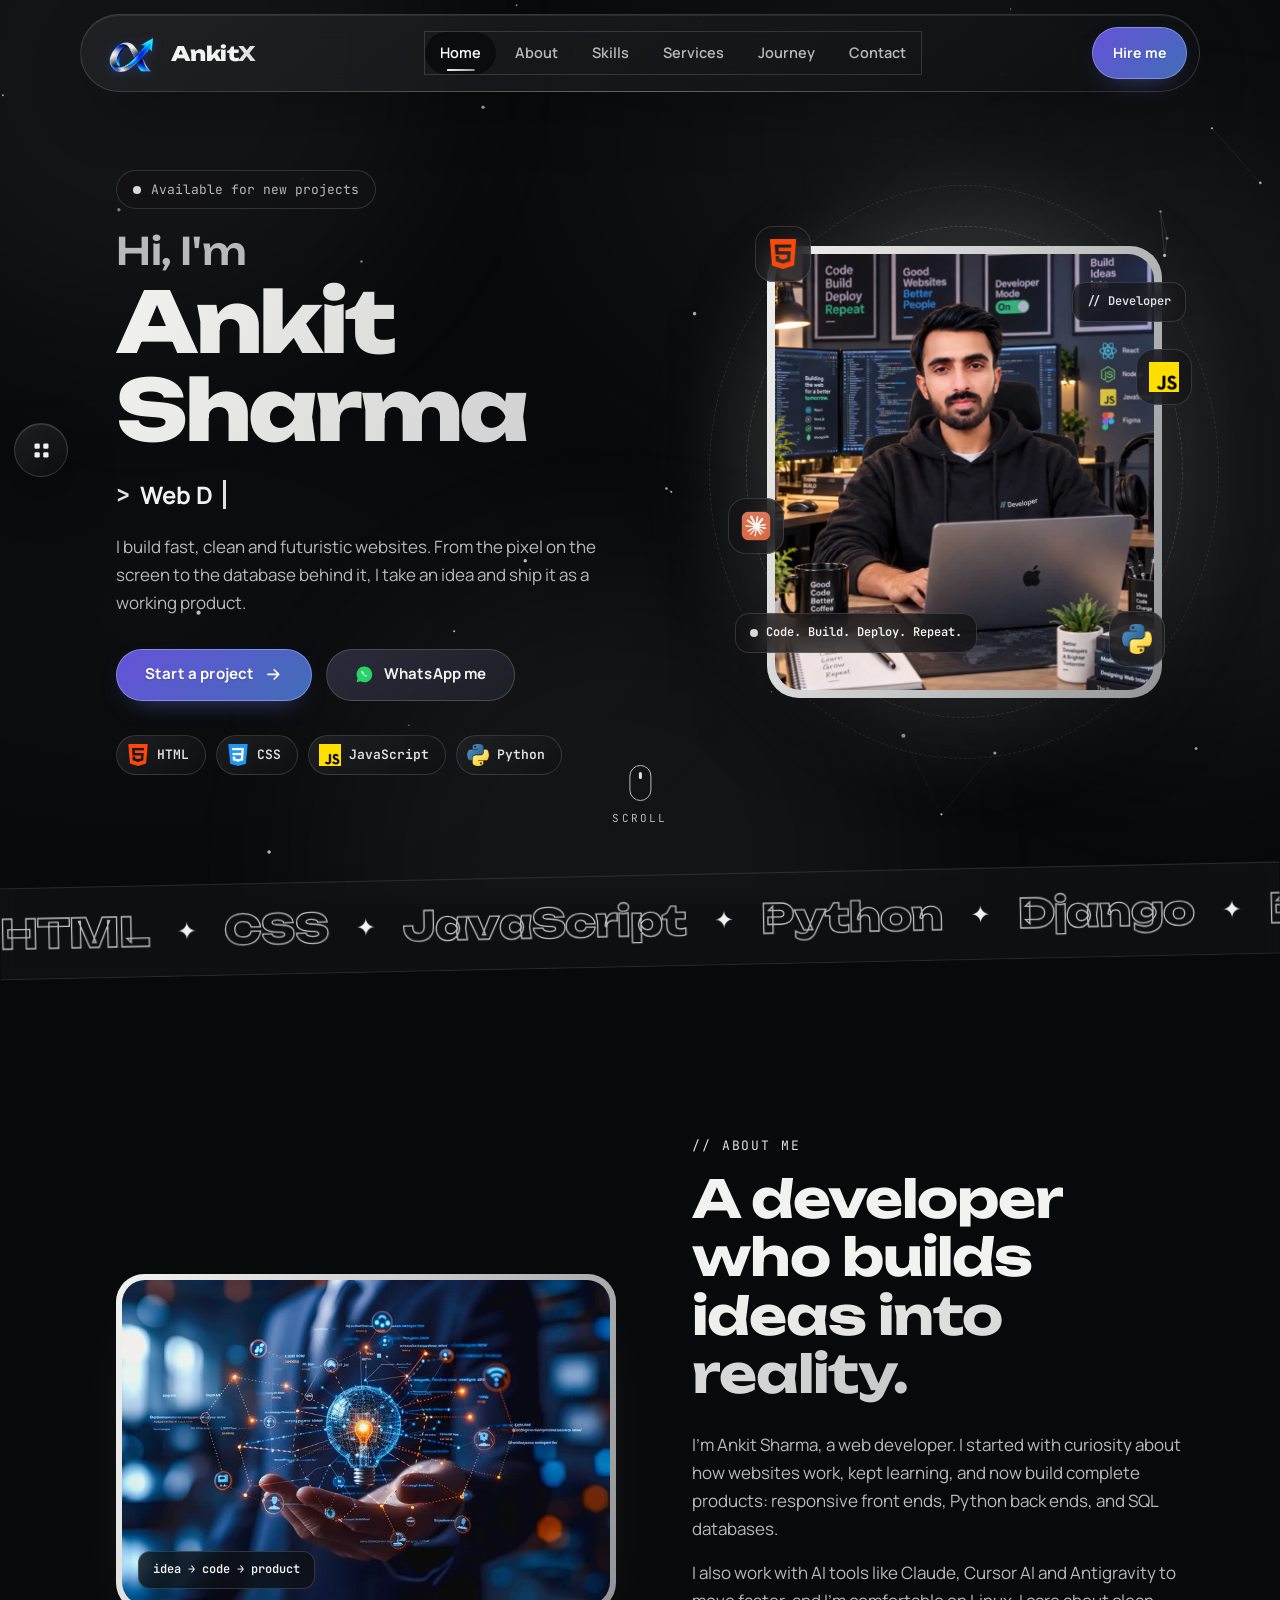
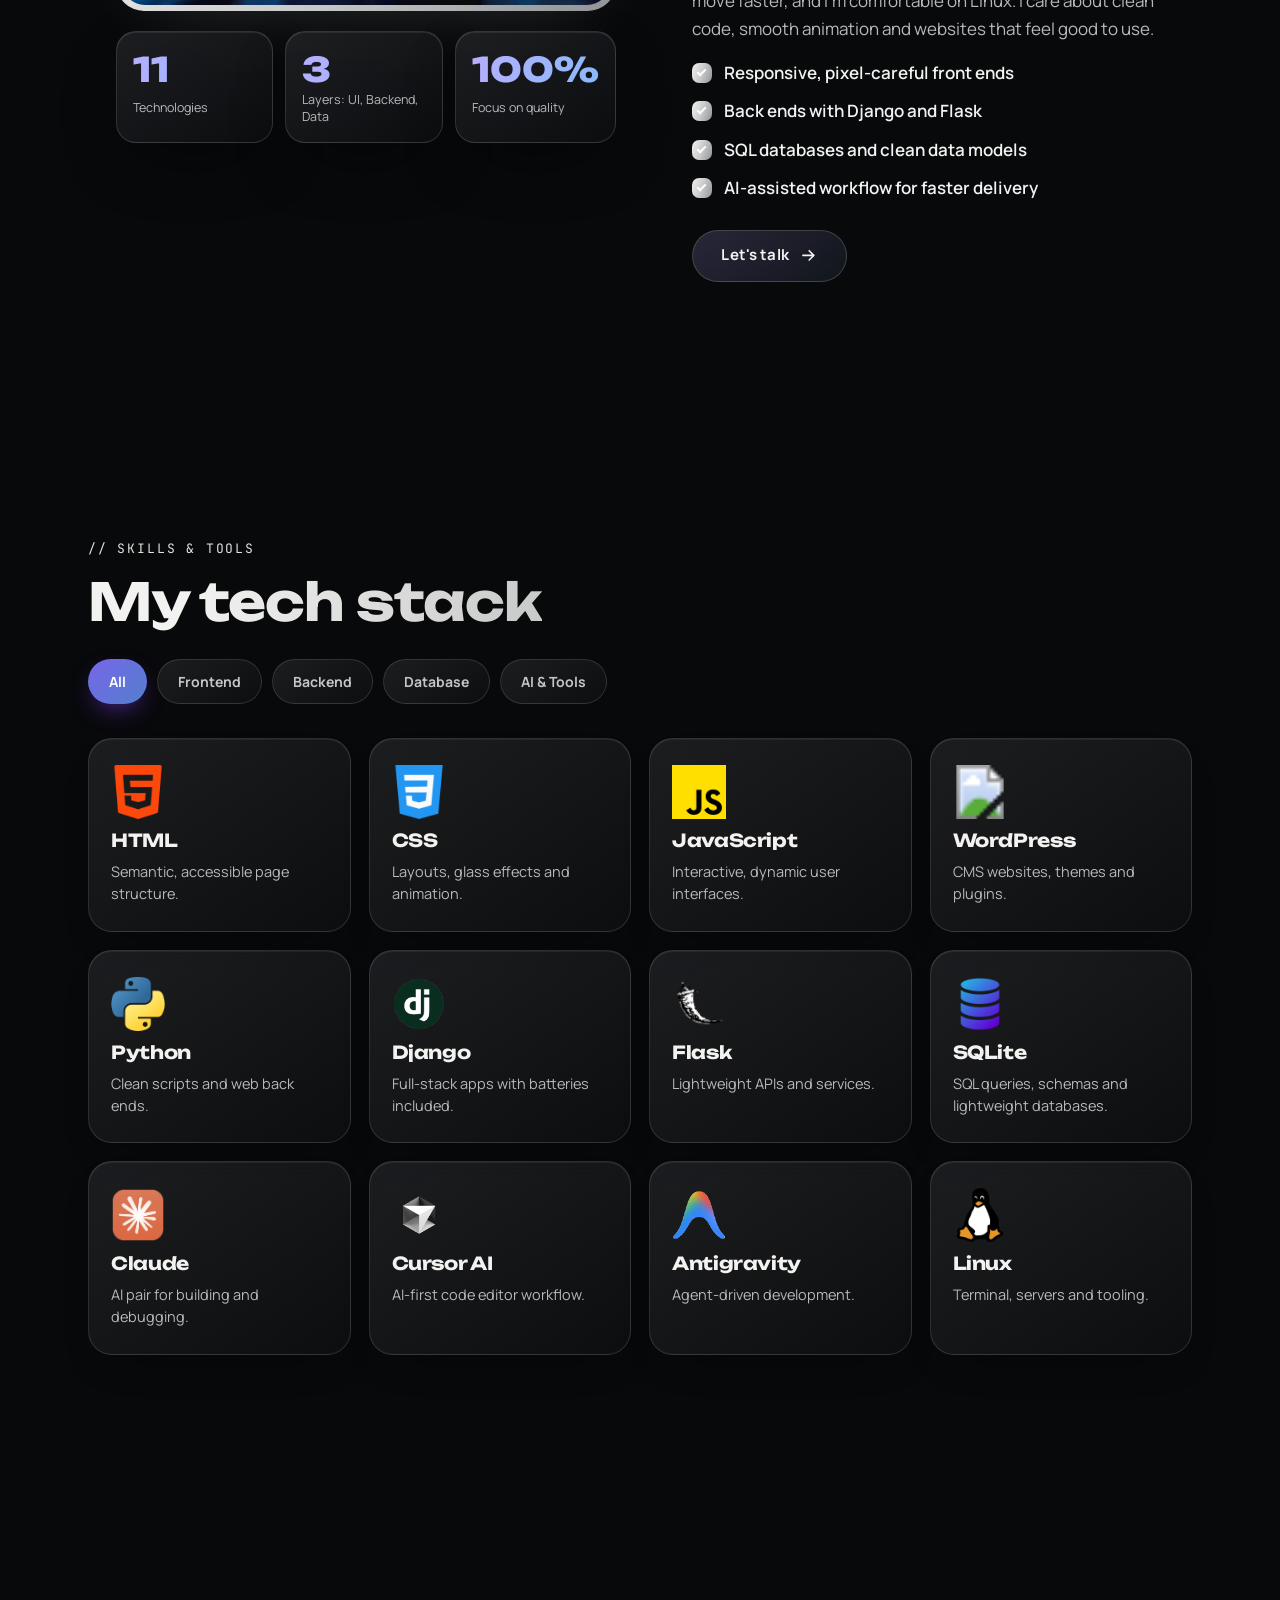
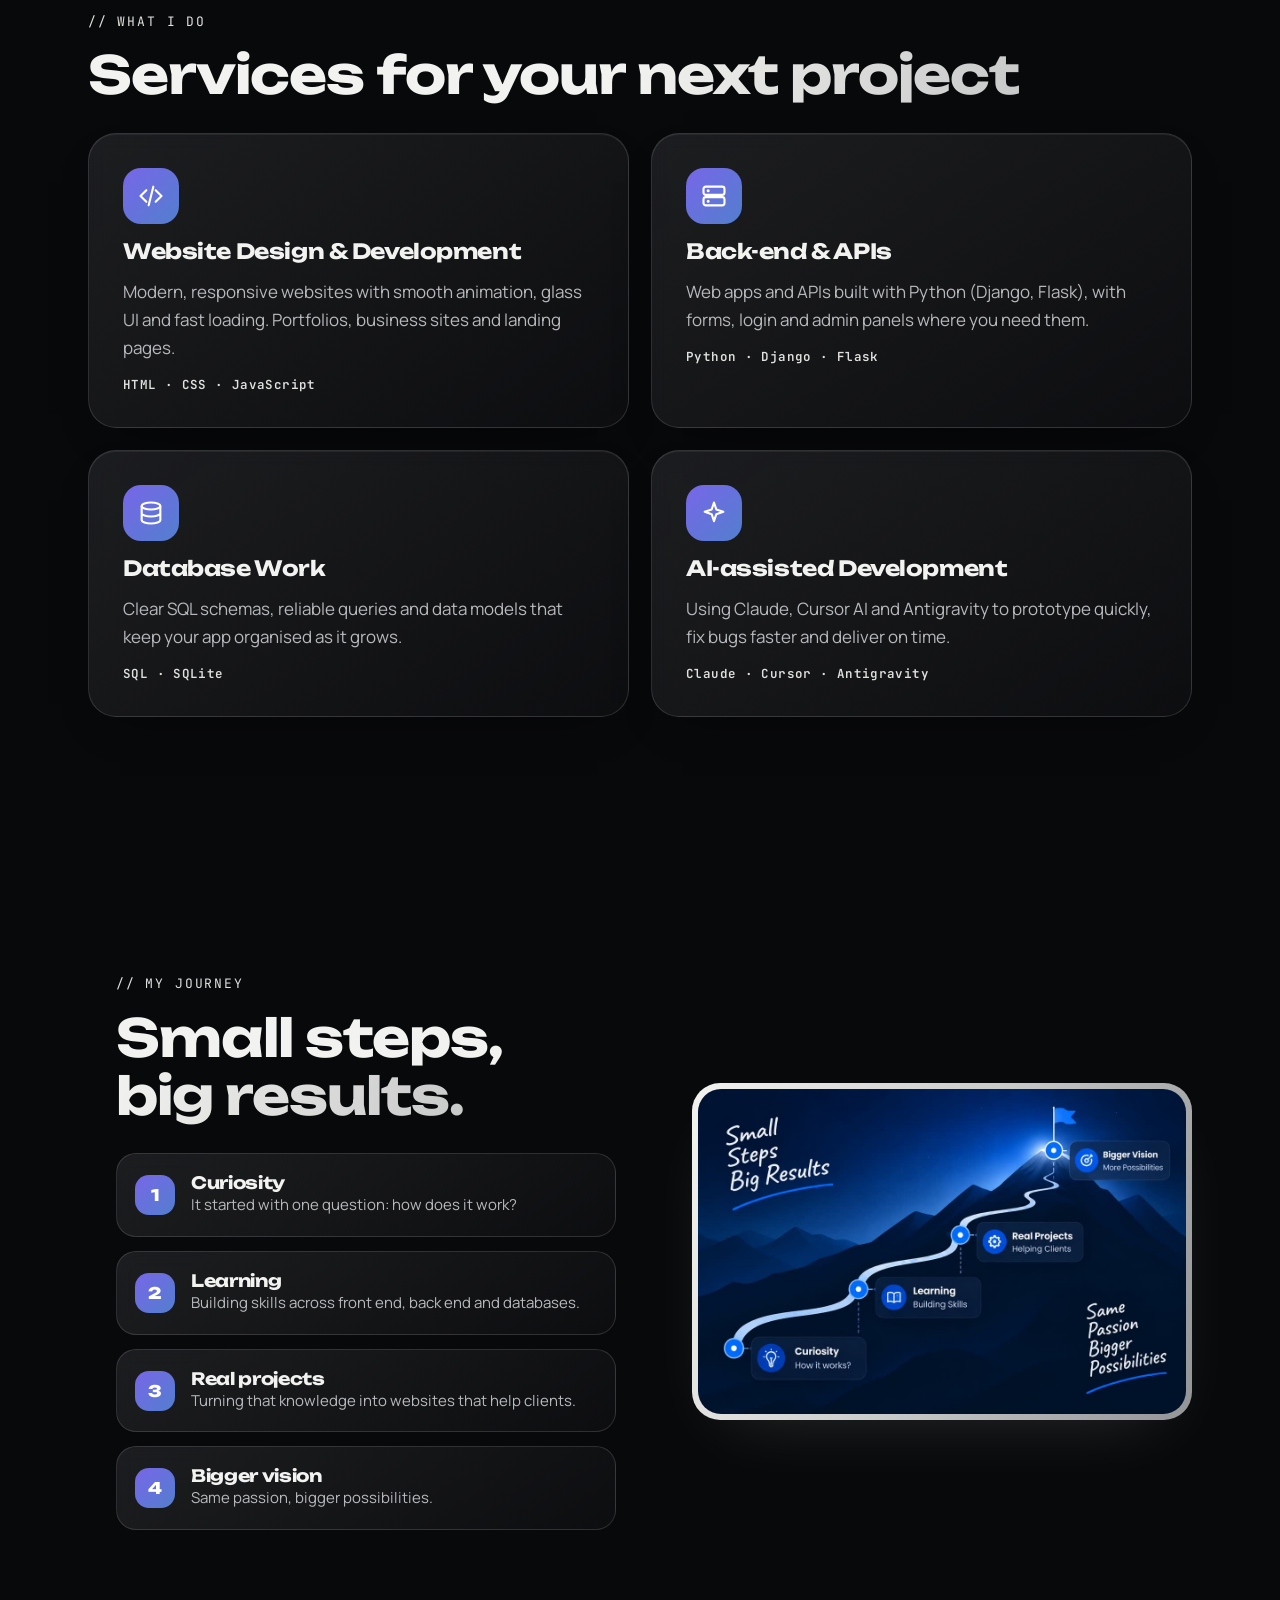
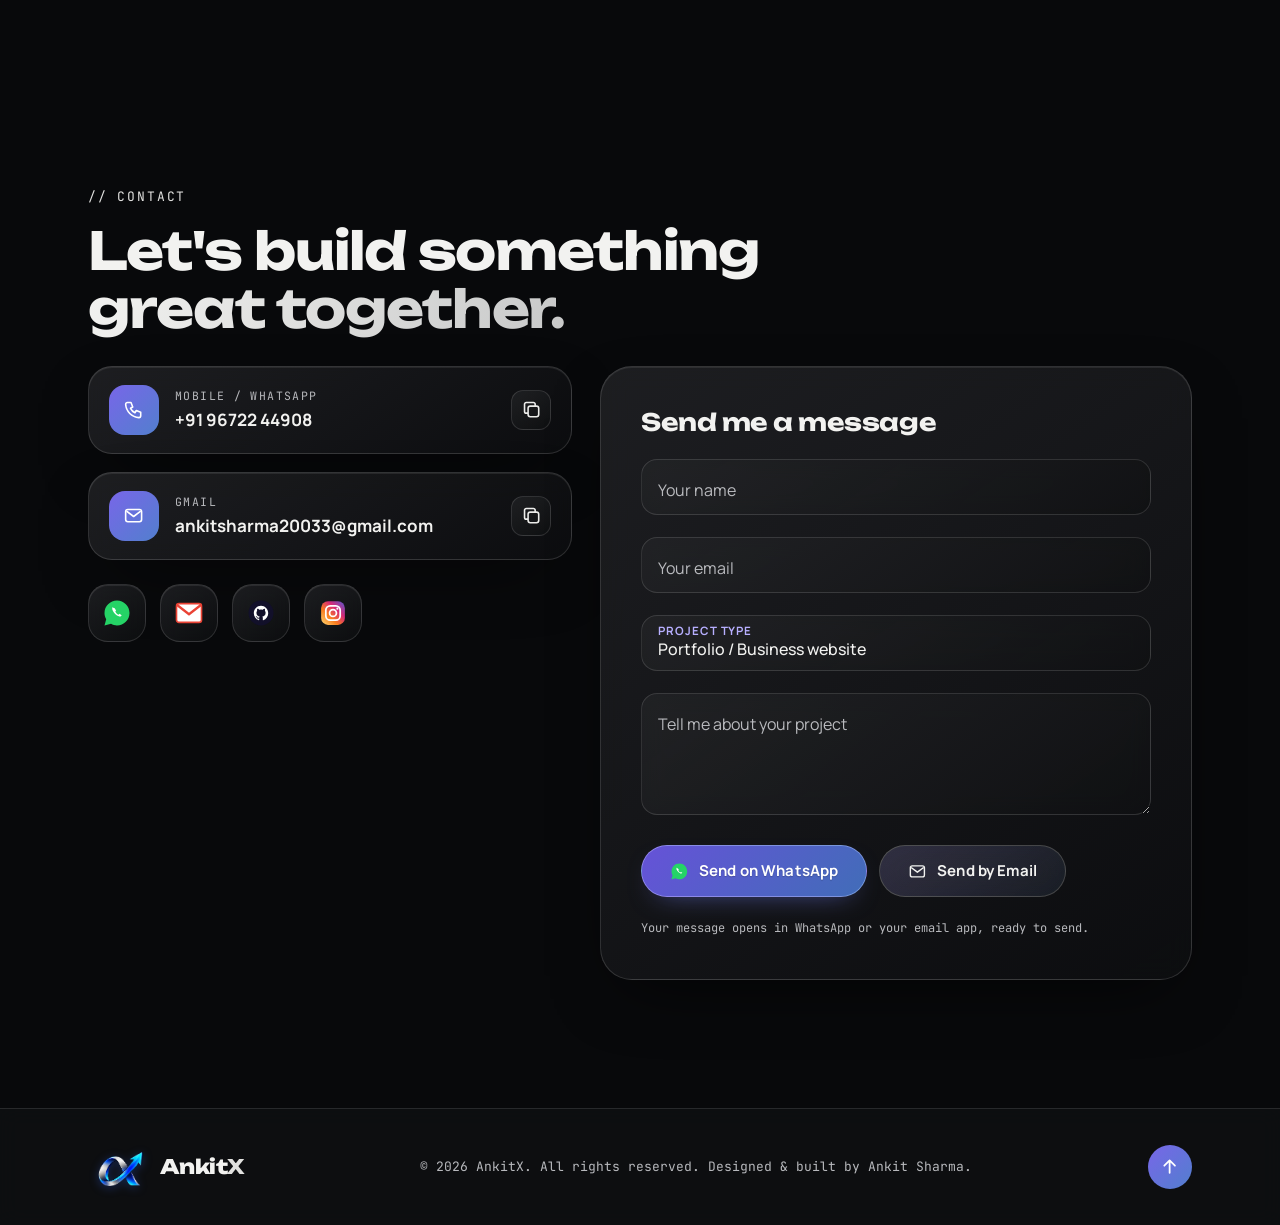
==== commit 83568852: "Add files via upload" ====
--- a/index.html
+++ b/index.html
@@ -4,7 +4,7 @@
 <meta charset="UTF-8">
 <meta name="viewport" content="width=device-width, initial-scale=1">
 <title>AnkitX</title>
-<meta name="description" content="AnkitX is the portfolio of Ankit Sharma, a web developer working with HTML, CSS, JavaScript, Python, Django, Flask and SQL.">
+<meta name="description" content="AnkitX is the portfolio of Ankit Sharma, a web developer working with HTML, CSS, JavaScript, WordPress, Python, Django, Flask and SQL.">
 <meta name="theme-color" content="#08090b">
 <link rel="icon" type="image/png" href="assets/favicon.png">
 <link rel="apple-touch-icon" href="assets/favicon.png">
@@ -48,6 +48,7 @@
   <symbol id="i-cursor" viewBox="0 0 48 48"><image href="assets/icons/cursor-ai-transparent.png" width="48" height="48" preserveAspectRatio="xMidYMid meet"/></symbol>
   <symbol id="i-antigravity" viewBox="0 0 48 48"><image href="assets/icons/antigravity-transparent.png" width="48" height="48" preserveAspectRatio="xMidYMid meet"/></symbol>
   <symbol id="i-linux" viewBox="0 0 48 48"><image href="assets/icons/linux.png" width="48" height="48" preserveAspectRatio="xMidYMid meet"/></symbol>
+  <symbol id="i-wordpress" viewBox="0 0 48 48"><image href="assets/icons/wordpress.png" width="48" height="48" preserveAspectRatio="xMidYMid meet"/></symbol>
 
   <symbol id="s-whatsapp" viewBox="0 0 48 48"><path d="M24 4C12.900 4 4 12.900 4 24c0 3.600 1 7 2.700 9.900L4 44l10.400-2.700C17.200 43 20.500 44 24 44c11.100 0 20-8.900 20-20S35.100 4 24 4z" fill="#25d366"/><path d="M17.500 14c-1.200 1.200-1.800 3.200 0 6.600 2 3.600 5.500 7.200 9.300 8.700 2.400.9 4-.1 4.600-1.700l-3.300-2.200-1.600 1.200c-2.200-.9-4.300-3-5.200-5.100l1.200-1.600-2.200-3.400c-.8-.8-1.900-1.100-2.800-.5z" fill="#fff"/></symbol>
   <symbol id="s-gmail" viewBox="0 0 48 48"><rect x="4" y="9" width="40" height="30" rx="4" fill="#fff" stroke="#ea4335" stroke-width="2.600"/><path d="M6 12l18 14 18-14" fill="none" stroke="#ea4335" stroke-width="3.600" stroke-linejoin="round" stroke-linecap="round"/></symbol>
@@ -202,6 +203,7 @@
       <article class="skill" data-cat="front" data-tilt><svg class="ico big"><use href="#i-html"/></svg><h3>HTML</h3><p>Semantic, accessible page structure.</p></article>
       <article class="skill" data-cat="front" data-tilt><svg class="ico big"><use href="#i-css"/></svg><h3>CSS</h3><p>Layouts, glass effects and animation.</p></article>
       <article class="skill" data-cat="front" data-tilt><svg class="ico big"><use href="#i-js"/></svg><h3>JavaScript</h3><p>Interactive, dynamic user interfaces.</p></article>
+      <article class="skill" data-cat="front" data-tilt><svg class="ico big"><use href="#i-wordpress"/></svg><h3>WordPress</h3><p>CMS websites, themes and plugins.</p></article>
       <article class="skill" data-cat="back" data-tilt><svg class="ico big"><use href="#i-python"/></svg><h3>Python</h3><p>Clean scripts and web back ends.</p></article>
       <article class="skill" data-cat="back" data-tilt><svg class="ico big"><use href="#i-django"/></svg><h3>Django</h3><p>Full-stack apps with batteries included.</p></article>
       <article class="skill" data-cat="back" data-tilt><svg class="ico big"><use href="#i-flask"/></svg><h3>Flask</h3><p>Lightweight APIs and services.</p></article>
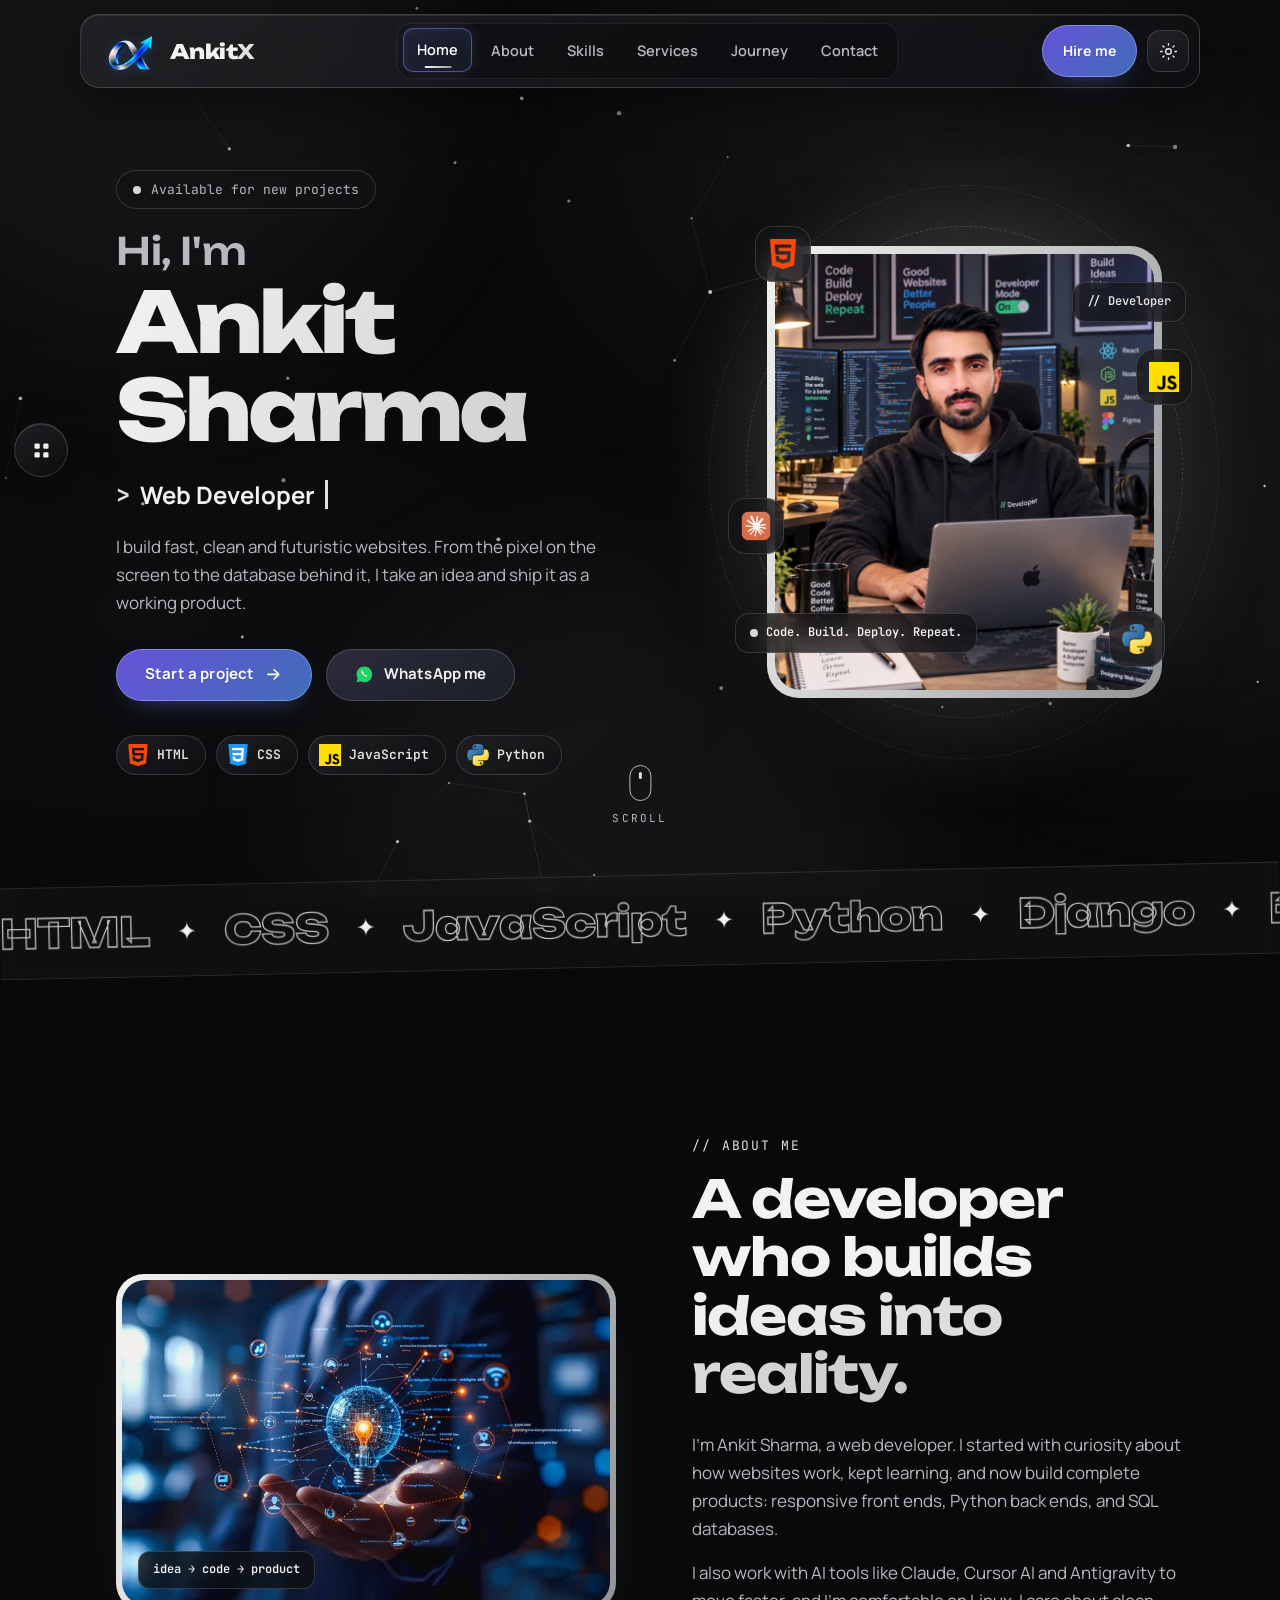
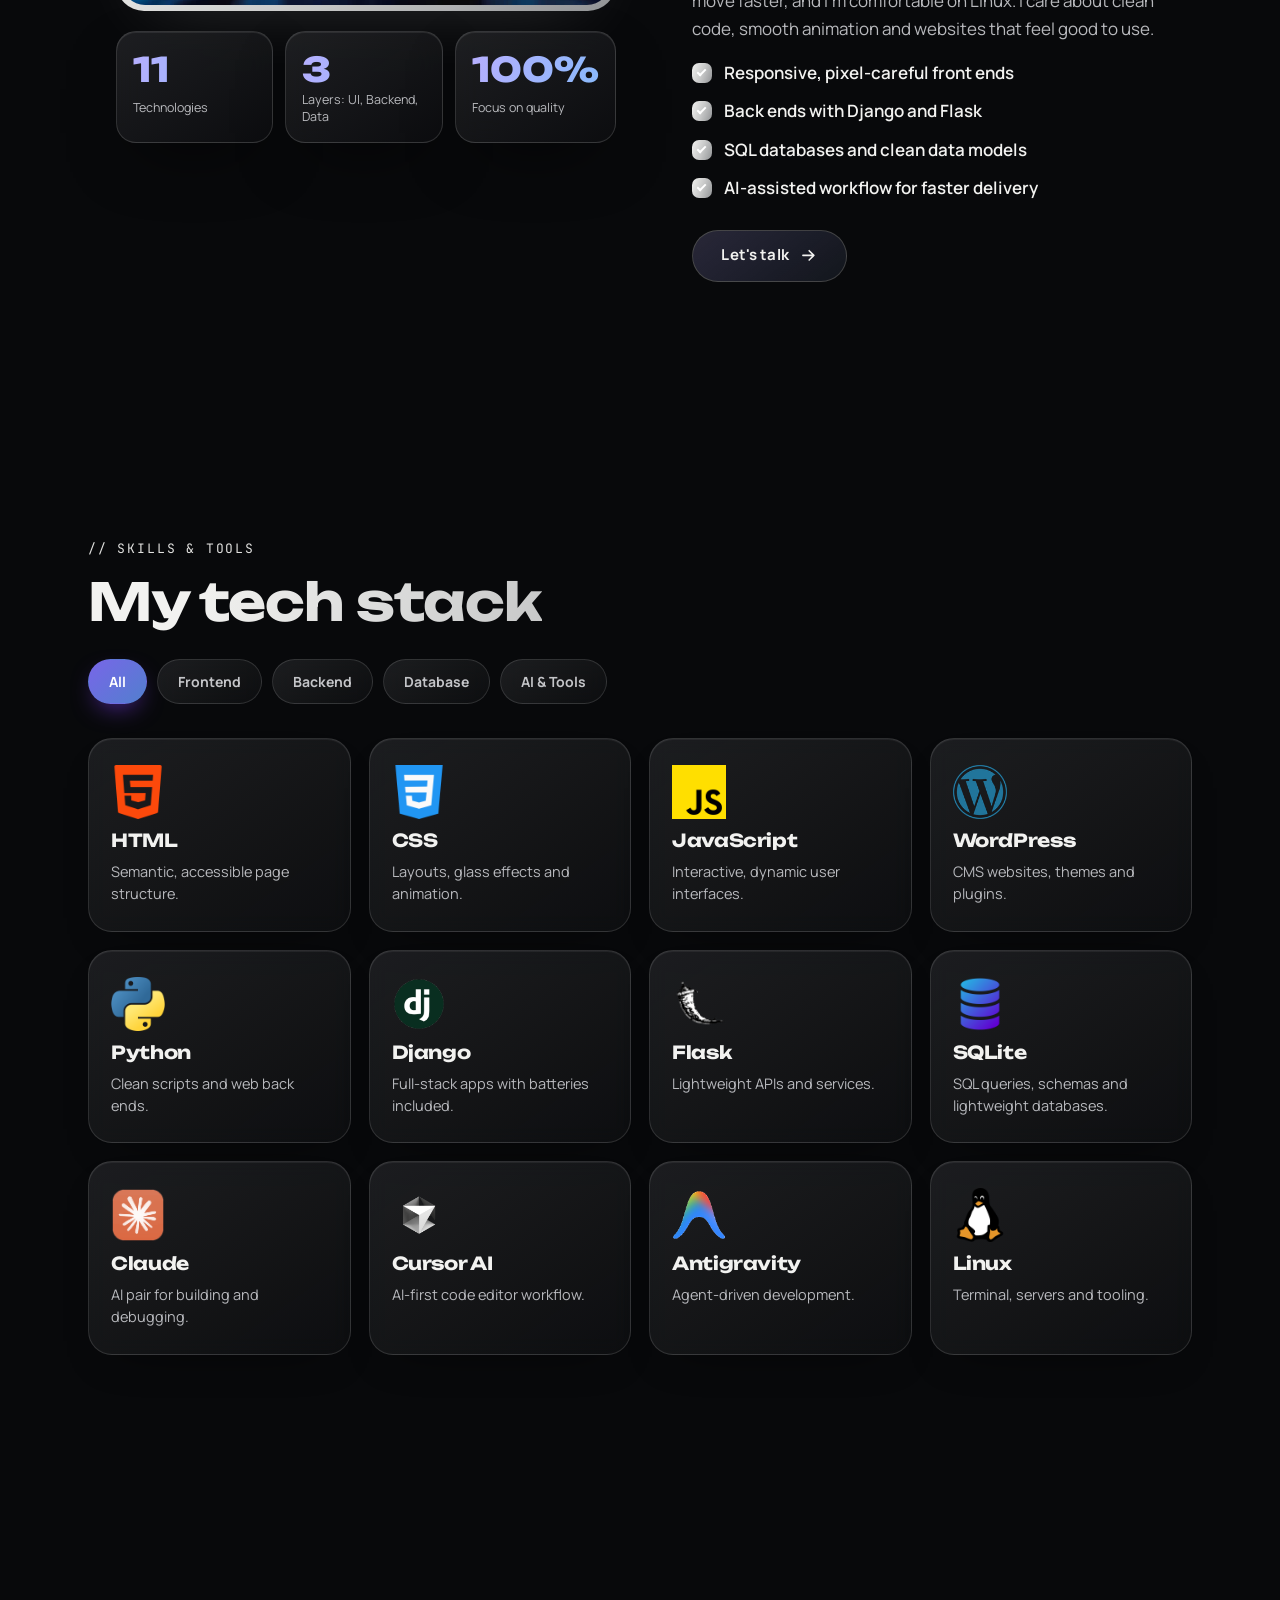
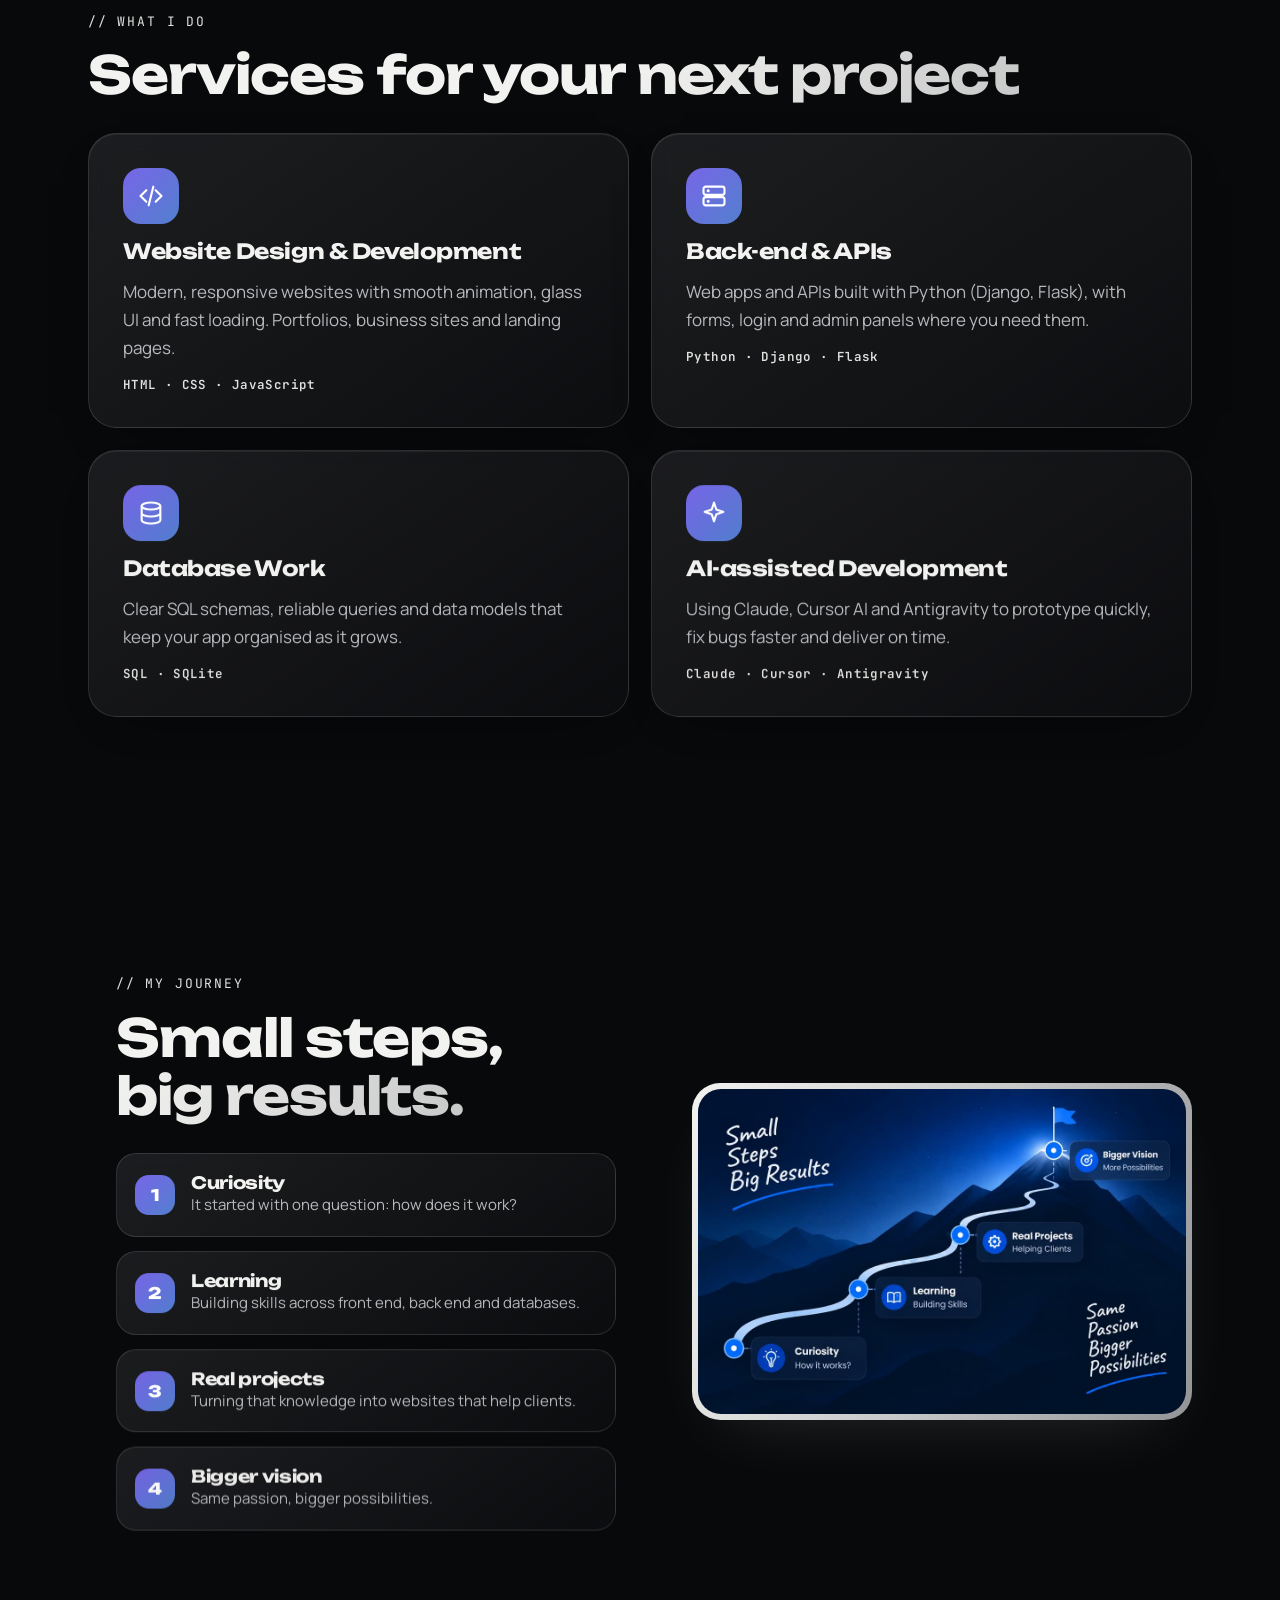
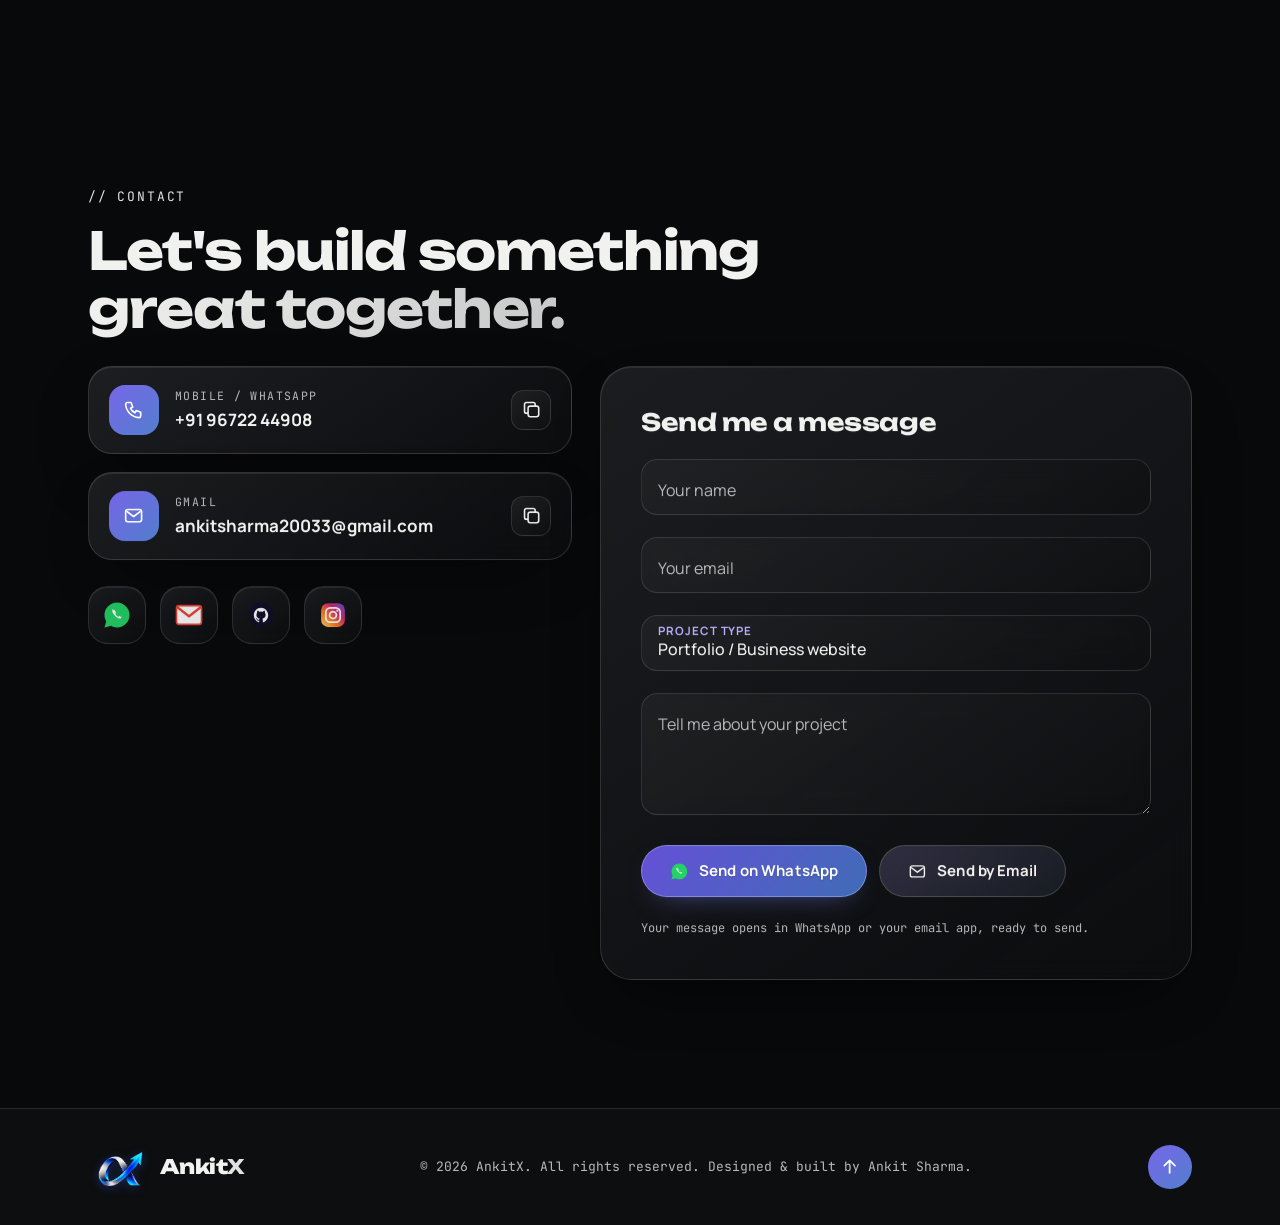
==== commit 3fa3d664: "Add files via upload" ====
--- a/index.html
+++ b/index.html
@@ -1,5 +1,5 @@
 <!DOCTYPE html>
-<html lang="en">
+<html lang="en" data-theme="dark">
 <head>
 <meta charset="UTF-8">
 <meta name="viewport" content="width=device-width, initial-scale=1">
@@ -90,6 +90,15 @@
     </ul>
     <div class="nav-actions">
       <a href="#contact" class="btn btn-small btn-primary nav-cta"><span>Hire me</span></a>
+      <button class="theme-toggle" id="themeToggle" type="button" aria-label="Switch to light theme" title="Switch to light theme">
+        <svg class="theme-icon theme-icon-sun" viewBox="0 0 24 24" aria-hidden="true">
+          <circle cx="12" cy="12" r="3.5"></circle>
+          <path d="M12 2v2m0 16v2M4.93 4.93l1.42 1.42m11.3 11.3 1.42 1.42M2 12h2m16 0h2M4.93 19.07l1.42-1.42m11.3-11.3 1.42-1.42"></path>
+        </svg>
+        <svg class="theme-icon theme-icon-moon" viewBox="0 0 24 24" aria-hidden="true">
+          <path d="M20.2 15.1A8.5 8.5 0 0 1 8.9 3.8 8.5 8.5 0 1 0 20.2 15.1Z"></path>
+        </svg>
+      </button>
       <button class="burger" id="burger" type="button" aria-label="Open menu" aria-expanded="false" aria-controls="navLinks"><i></i><i></i></button>
     </div>
   </nav>
--- a/style.css
+++ b/style.css
@@ -771,3 +771,247 @@
 }
 
 .err { color: #ff8497; }
+
+@media (min-width: 901px) {
+  .nav {
+    width: min(1120px, 100%);
+    padding: 8px 10px 8px 17px;
+    border-radius: 19px;
+    border-color: rgba(255, 255, 255, .16);
+    box-shadow: inset 0 1px 0 rgba(255, 255, 255, .09), 0 16px 48px rgba(0, 0, 0, .4);
+  }
+  .nav::after { display: none; }
+  .nav-links {
+    gap: 5px;
+    padding: 5px;
+    border: 1px solid rgba(255, 255, 255, .075);
+    border-radius: 15px;
+    background: rgba(5, 6, 8, .4);
+  }
+  .nav-links a {
+    padding: 9px 13px;
+    border: 1px solid transparent;
+    border-radius: 10px;
+    background: transparent;
+    transition: color .25s, background .25s, border-color .25s, box-shadow .25s, transform .25s;
+  }
+  .nav-links a:hover,
+  .nav-links a.active {
+    border-color: rgba(137, 126, 255, .52);
+    background: linear-gradient(145deg, rgba(104, 116, 224, .19), rgba(82, 127, 206, .08));
+    box-shadow: 0 0 14px rgba(137, 126, 255, .18), inset 0 0 10px rgba(82, 127, 206, .1);
+    transform: translateY(-1px);
+  }
+}
+
+.theme-toggle {
+  width: 42px;
+  height: 42px;
+  flex: none;
+  display: grid;
+  place-items: center;
+  border: 1px solid rgba(255, 255, 255, .14);
+  border-radius: 13px;
+  color: #e8e9ed;
+  background: linear-gradient(145deg, rgba(255, 255, 255, .08), rgba(255, 255, 255, .025));
+  transition: color .25s, border-color .25s, background .25s, box-shadow .25s, transform .25s;
+}
+.theme-toggle:hover {
+  color: #fff;
+  border-color: rgba(137, 126, 255, .55);
+  background: rgba(104, 116, 224, .14);
+  box-shadow: 0 0 16px rgba(137, 126, 255, .22);
+  transform: translateY(-2px);
+}
+.theme-icon { width: 19px; height: 19px; fill: none; stroke: currentColor; stroke-width: 1.7; stroke-linecap: round; stroke-linejoin: round; }
+.theme-icon-moon { display: none; }
+html[data-theme="light"] .theme-icon-sun { display: none; }
+html[data-theme="light"] .theme-icon-moon { display: block; }
+
+::view-transition-old(root),
+::view-transition-new(root) { animation-duration: 1.2s; }
+::view-transition-old(root) {
+  animation-name: theme-old;
+  animation-timing-function: cubic-bezier(.4, 0, .2, 1);
+}
+::view-transition-new(root) {
+  z-index: 1;
+  animation-name: theme-reveal;
+  animation-timing-function: cubic-bezier(.4, 0, .2, 1);
+}
+@keyframes theme-old { to { opacity: .2; } }
+@keyframes theme-reveal {
+  from { clip-path: circle(0 at var(--theme-reveal-x) var(--theme-reveal-y)); }
+  to { clip-path: circle(var(--theme-reveal-radius) at var(--theme-reveal-x) var(--theme-reveal-y)); }
+}
+html.theme-fallback,
+html.theme-fallback * {
+  transition: color 1.2s ease, background-color 1.2s ease, border-color 1.2s ease, box-shadow 1.2s ease !important;
+}
+
+@media (max-width: 900px) {
+  .theme-toggle { width: 40px; height: 40px; border-radius: 12px; }
+}
+
+html[data-theme="light"] {
+  color-scheme: light;
+  --bg: #f5f7fc;
+  --bg-2: #e9edf6;
+  --ink: #202435;
+  --muted: #5e6679;
+  --line: rgba(44, 53, 79, .14);
+  --purple: #5c50c8;
+  --violet: #7568df;
+  --pink: #d45b99;
+  --neon: #4c8fce;
+  --grad: linear-gradient(110deg, #6455d9 0%, #557bd8 52%, #42a8b5 100%);
+  --glass: rgba(255, 255, 255, .78);
+  --glass-line: rgba(56, 68, 101, .15);
+  --shadow: 0 24px 70px -28px rgba(49, 62, 99, .22);
+  --glow: 0 0 0 1px rgba(93, 79, 199, .13), 0 16px 44px -18px rgba(72, 102, 199, .22);
+}
+html[data-theme="light"] body { background: var(--bg); color: var(--ink); }
+html[data-theme="light"] body::before {
+  background: radial-gradient(ellipse at 78% 8%, rgba(119, 132, 228, .14), transparent 34%), radial-gradient(ellipse at 8% 58%, rgba(73, 174, 185, .1), transparent 40%), radial-gradient(ellipse at 78% 88%, rgba(231, 158, 199, .08), transparent 36%);
+}
+html[data-theme="light"] .aurora i { opacity: .12; }
+html[data-theme="light"] .aurora i:nth-child(1) { background: #8a78ec; }
+html[data-theme="light"] .aurora i:nth-child(2) { background: #5bc6d1; }
+html[data-theme="light"] .aurora i:nth-child(3) { background: #e98dc1; }
+html[data-theme="light"] .glass,
+html[data-theme="light"] .nav,
+html[data-theme="light"] .dock,
+html[data-theme="light"] .social,
+html[data-theme="light"] .skill,
+html[data-theme="light"] .service,
+html[data-theme="light"] .steps li,
+html[data-theme="light"] .form,
+html[data-theme="light"] .info-card,
+html[data-theme="light"] .media-card,
+html[data-theme="light"] .photo-chip,
+html[data-theme="light"] .float,
+html[data-theme="light"] .hero-tags li,
+html[data-theme="light"] .eyebrow,
+html[data-theme="light"] .copy,
+html[data-theme="light"] .icon-btn,
+html[data-theme="light"] .burger,
+html[data-theme="light"] .field input,
+html[data-theme="light"] .field textarea,
+html[data-theme="light"] .field select {
+  color: var(--ink);
+  background: linear-gradient(145deg, rgba(255, 255, 255, .96), rgba(239, 243, 251, .9));
+  border-color: var(--glass-line);
+  box-shadow: inset 0 1px 0 rgba(255, 255, 255, .92), 0 16px 40px -28px rgba(46, 57, 82, .32);
+}
+html[data-theme="light"] .nav { box-shadow: inset 0 1px 0 rgba(255, 255, 255, .92), 0 18px 46px -25px rgba(46, 57, 82, .38); }
+html[data-theme="light"] .nav.scrolled { background: rgba(255, 255, 255, .94); }
+html[data-theme="light"] .nav-links {
+  background: rgba(232, 237, 247, .8);
+  border-color: rgba(53, 62, 83, .12);
+}
+html[data-theme="light"] .nav-links a,
+html[data-theme="light"] .nav-links a:hover,
+html[data-theme="light"] .nav-links a.active { color: #343746; }
+html[data-theme="light"] .nav-links a:hover,
+html[data-theme="light"] .nav-links a.active {
+  border-color: rgba(85, 70, 189, .38);
+  background: linear-gradient(145deg, rgba(100, 82, 216, .14), rgba(54, 168, 181, .1));
+  box-shadow: 0 0 16px rgba(93, 79, 199, .14);
+}
+html[data-theme="light"] .theme-toggle {
+  color: #454b5a;
+  border-color: rgba(53, 62, 83, .17);
+  background: linear-gradient(145deg, #fff, #edf0f7);
+}
+html[data-theme="light"] .theme-toggle:hover {
+  color: #5546bd;
+  border-color: rgba(85, 70, 189, .42);
+  background: #fff;
+}
+html[data-theme="light"] .nav-links a:hover::after,
+html[data-theme="light"] .nav-links a.active::after { background: var(--grad); }
+html[data-theme="light"] .nav-cta { color: #fff; }
+html[data-theme="light"] .dock a:hover,
+html[data-theme="light"] .dock:hover a:hover { background: rgba(85, 70, 189, .12); }
+html[data-theme="light"] .hero-tags li,
+html[data-theme="light"] .tab,
+html[data-theme="light"] .steps span,
+html[data-theme="light"] .field label,
+html[data-theme="light"] .field input,
+html[data-theme="light"] .field textarea,
+html[data-theme="light"] .field select { color: var(--ink); }
+html[data-theme="light"] .tab { background: rgba(255, 255, 255, .8); border-color: var(--line); }
+html[data-theme="light"] .tab.active { color: #fff; background: var(--grad); }
+html[data-theme="light"] .field input::placeholder,
+html[data-theme="light"] .field textarea::placeholder { color: #777d8b; }
+html[data-theme="light"] .field input:focus,
+html[data-theme="light"] .field textarea:focus,
+html[data-theme="light"] .field select:focus { background: #fff; }
+html[data-theme="light"] .field input:focus,
+html[data-theme="light"] .field textarea:focus,
+html[data-theme="light"] .field select:focus {
+  border-color: rgba(92, 80, 200, .54);
+  box-shadow: 0 0 0 4px rgba(92, 80, 200, .1), 0 14px 34px -20px rgba(76, 143, 206, .3);
+}
+html[data-theme="light"] .field select option { background: #fff; color: var(--ink); }
+html[data-theme="light"] .media-overlay { color: var(--ink); background: rgba(255, 255, 255, .9); border-color: var(--line); }
+html[data-theme="light"] .marquee,
+html[data-theme="light"] .footer { color: var(--ink); background: rgba(255, 255, 255, .62); }
+html[data-theme="light"] .marquee-track span { -webkit-text-stroke-color: #7b71b6; }
+html[data-theme="light"] .marquee-track i { color: #477cce; text-shadow: none; }
+html[data-theme="light"] .copy:hover,
+html[data-theme="light"] .icon-btn:hover,
+html[data-theme="light"] .social:hover { color: #5546bd; background: #fff; }
+html[data-theme="light"] .btn-ghost { color: #272a35; border-color: rgba(53, 62, 83, .2); background: linear-gradient(145deg, #fff, #edf0f7); }
+html[data-theme="light"] .btn-ghost:hover,
+html[data-theme="light"] .btn-ghost:focus-visible { color: #272a35; border-color: rgba(85, 70, 189, .46); background: #fff; }
+html[data-theme="light"] .btn-primary { color: #fff; }
+html[data-theme="light"] .btn-primary:hover::before,
+html[data-theme="light"] .btn-primary:focus-visible::before { background: linear-gradient(135deg, #6652d8, #416db8); }
+html[data-theme="light"] .btn-primary:hover,
+html[data-theme="light"] .btn-primary:focus-visible { color: #fff; border-color: rgba(85, 70, 189, .4); }
+html[data-theme="light"] .to-top { color: #fff; }
+html[data-theme="light"] .copy,
+html[data-theme="light"] .icon-btn,
+html[data-theme="light"] .burger { color: #333846; }
+html[data-theme="light"] .progress { background: var(--grad); }
+html[data-theme="light"] ::selection { color: #fff; }
+html[data-theme="light"] .hero-tags li { border-color: rgba(56, 68, 101, .12); }
+html[data-theme="light"] .skill,
+html[data-theme="light"] .service,
+html[data-theme="light"] .steps li,
+html[data-theme="light"] .form { border-color: rgba(56, 68, 101, .13); }
+html[data-theme="light"] .skill::before,
+html[data-theme="light"] .service::before { background: radial-gradient(260px circle at var(--mx) var(--my), rgba(100, 82, 216, .12), rgba(54, 168, 181, .08) 45%, transparent 70%); }
+html[data-theme="light"] .skill::after { background: linear-gradient(135deg, rgba(100, 82, 216, .42), rgba(54, 168, 181, .16)); }
+html[data-theme="light"] .photo-card { box-shadow: 0 30px 90px -34px rgba(76, 80, 145, .34); }
+html[data-theme="light"] .orbit { border-color: rgba(92, 80, 200, .25); }
+html[data-theme="light"] .orbit-2 { border-color: rgba(54, 168, 181, .32); }
+html[data-theme="light"] .dock { border-color: rgba(56, 68, 101, .16); }
+html[data-theme="light"] .dock .ico,
+html[data-theme="light"] .social .ico { filter: none; }
+html[data-theme="light"] .dock-trigger { color: #34394b; }
+html[data-theme="light"] .dock:hover .dock-trigger,
+html[data-theme="light"] .dock:focus-within .dock-trigger { color: #5546bd; background: rgba(85, 70, 189, .1); }
+html[data-theme="light"] .service-ico,
+html[data-theme="light"] .info-ico,
+html[data-theme="light"] .steps li::before,
+html[data-theme="light"] .logo-mark { color: #fff; }
+html[data-theme="light"] .logo-text b { color: #5546bd; }
+html[data-theme="light"] .toast { color: #fff; background: #293047; box-shadow: 0 16px 40px -10px rgba(49, 62, 99, .3); }
+html[data-theme="light"] .footer { border-color: rgba(56, 68, 101, .12); }
+html[data-theme="light"] .field label.static,
+html[data-theme="light"] .field input:focus + label,
+html[data-theme="light"] .field input:not(:placeholder-shown) + label,
+html[data-theme="light"] .field textarea:focus + label,
+html[data-theme="light"] .field textarea:not(:placeholder-shown) + label { color: #5c50c8; }
+@media (prefers-reduced-motion: reduce) {
+  ::view-transition-old(root),
+  ::view-transition-new(root) { animation-duration: .01ms; }
+}
+
+@media (max-width: 900px) {
+  .nav { border-radius: 17px; }
+  .nav-links a { border: 1px solid rgba(255, 255, 255, .08); border-radius: 12px; background: rgba(255, 255, 255, .025); }
+  .nav-links a:hover, .nav-links a.active { border-color: rgba(137, 126, 255, .48); background: rgba(104, 116, 224, .12); }
+}
